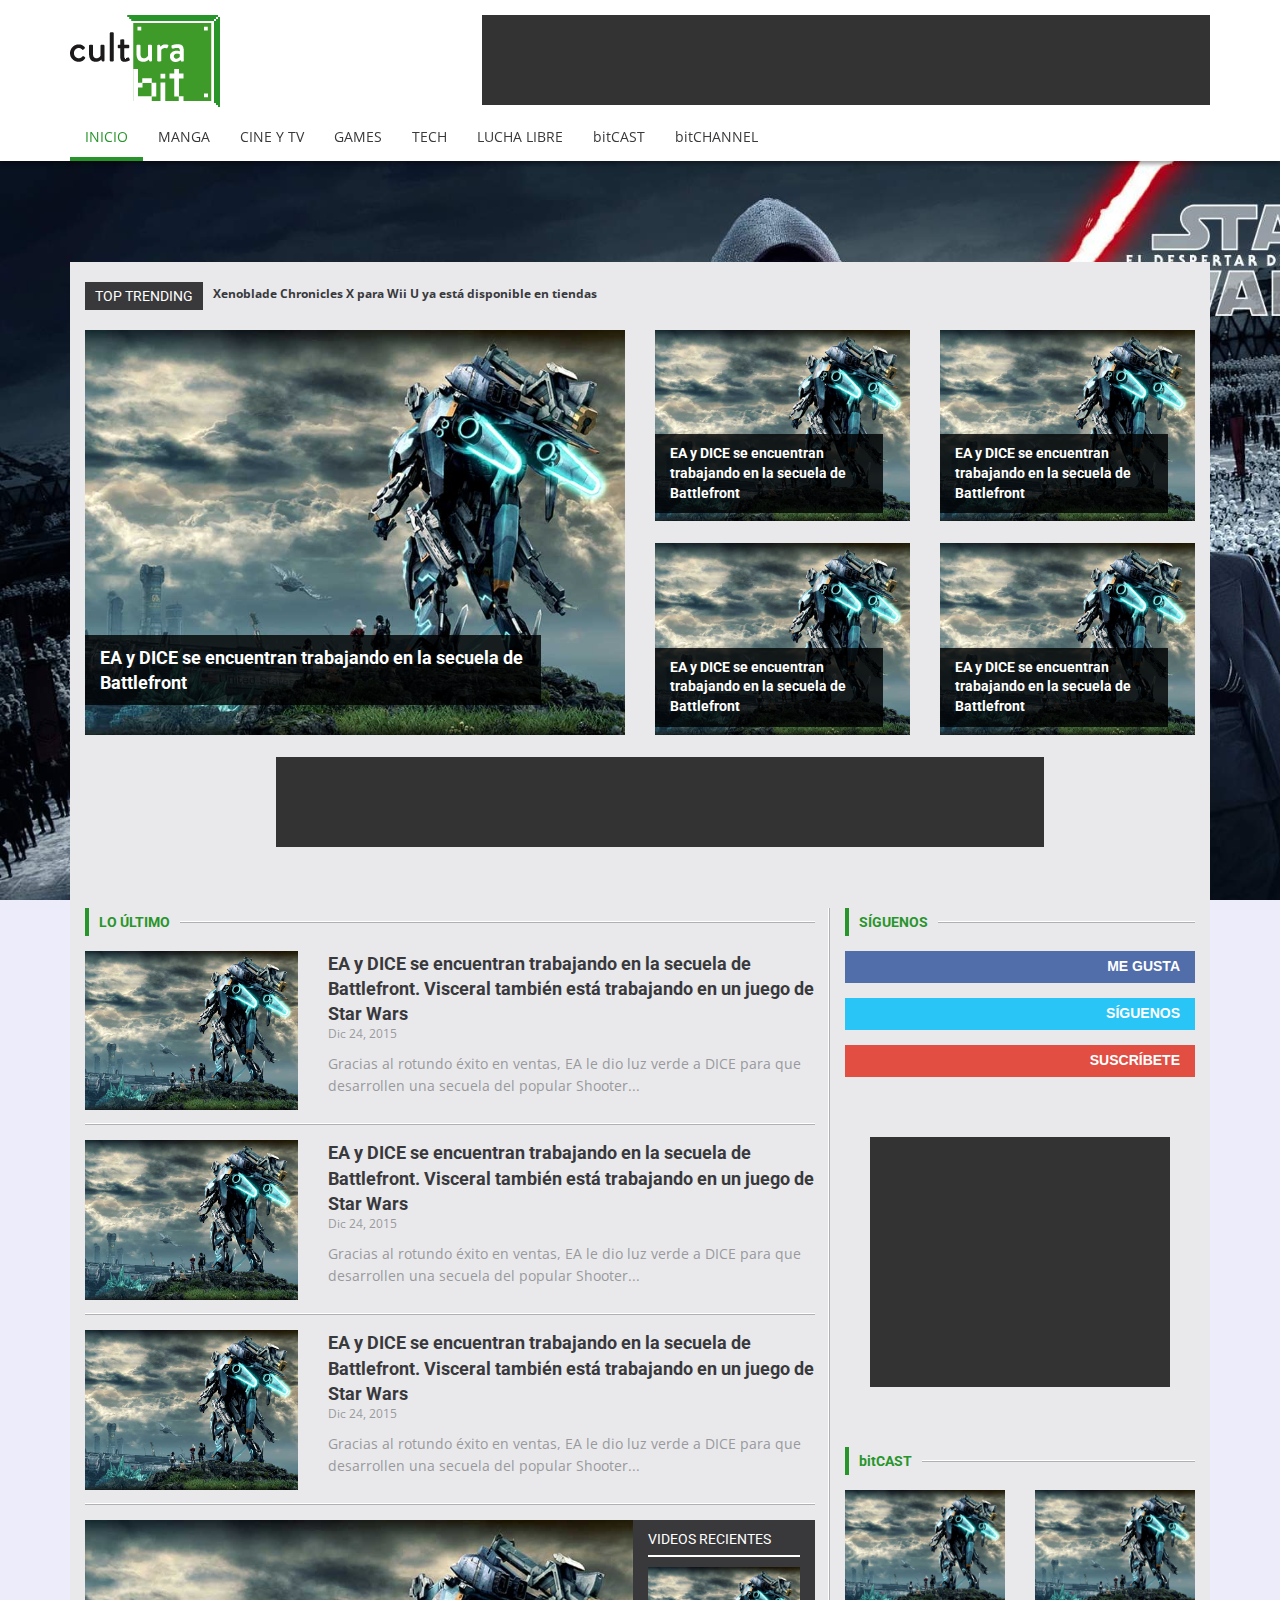
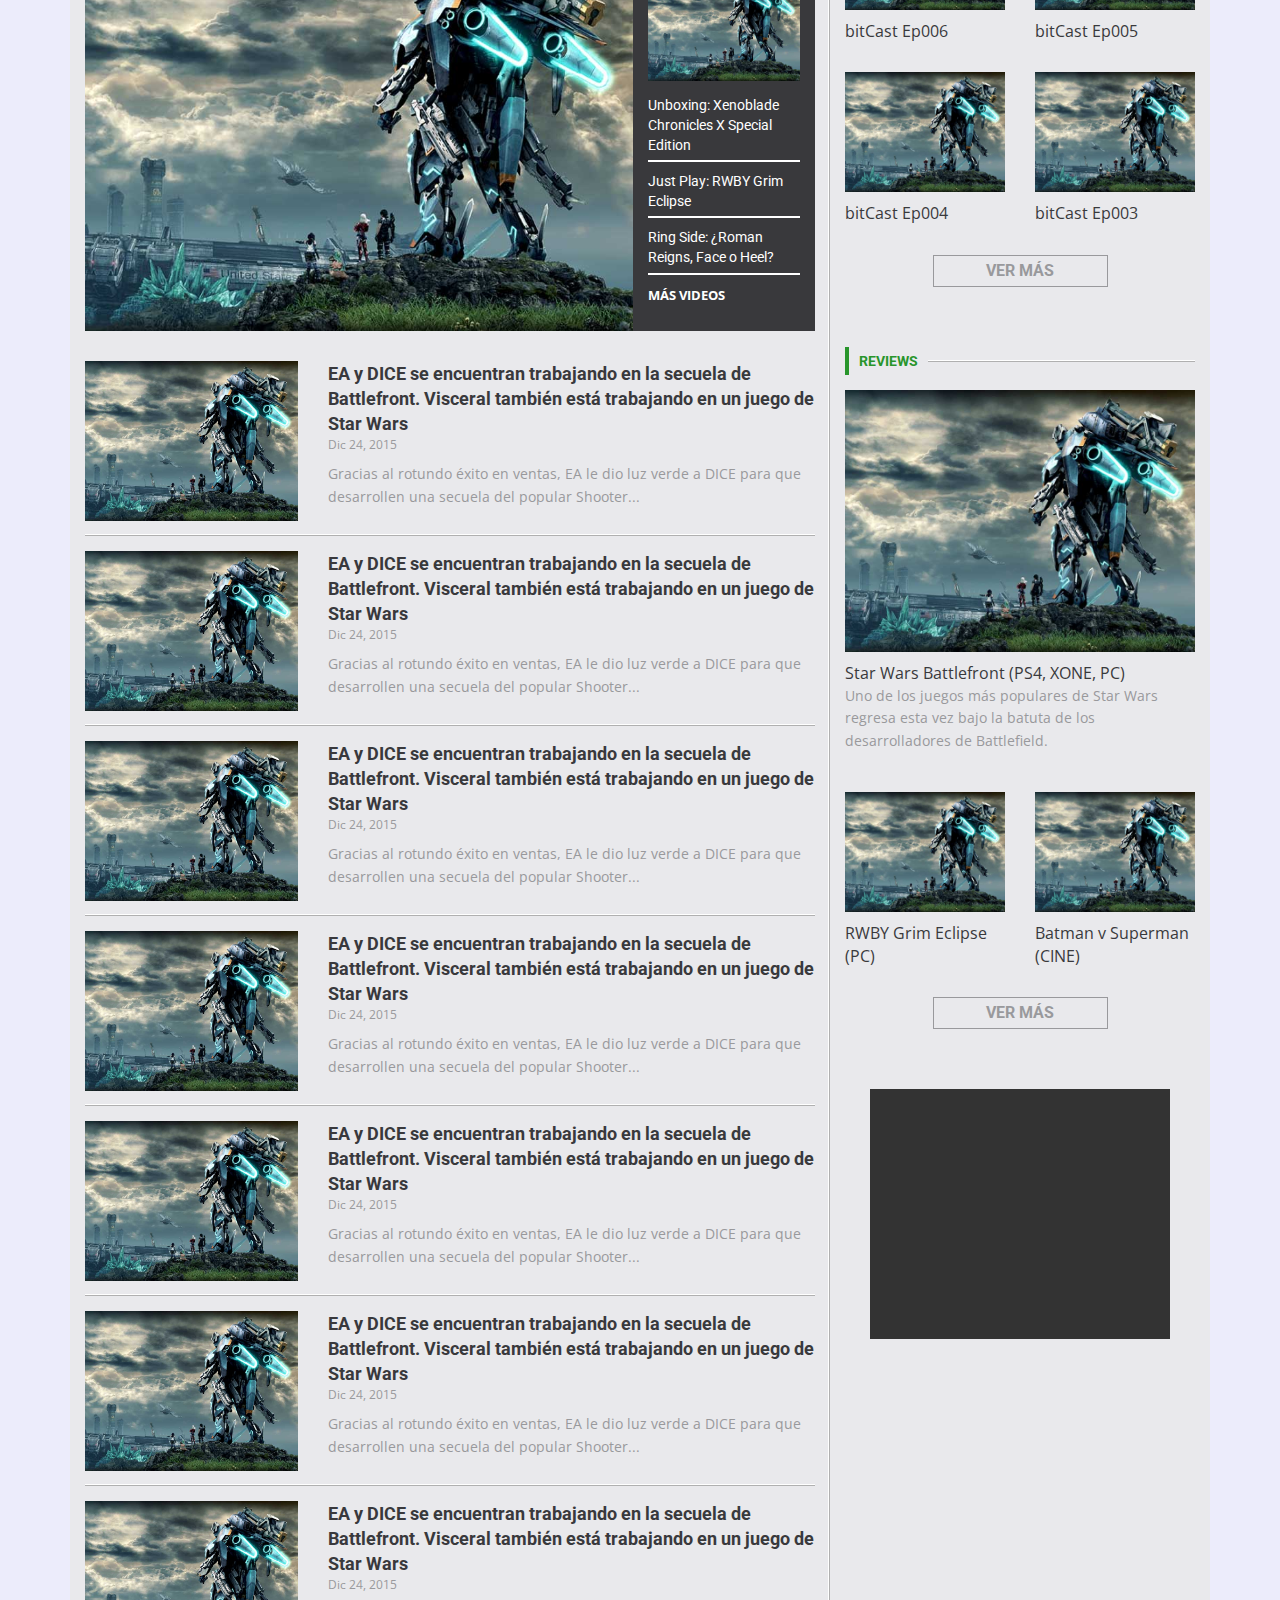
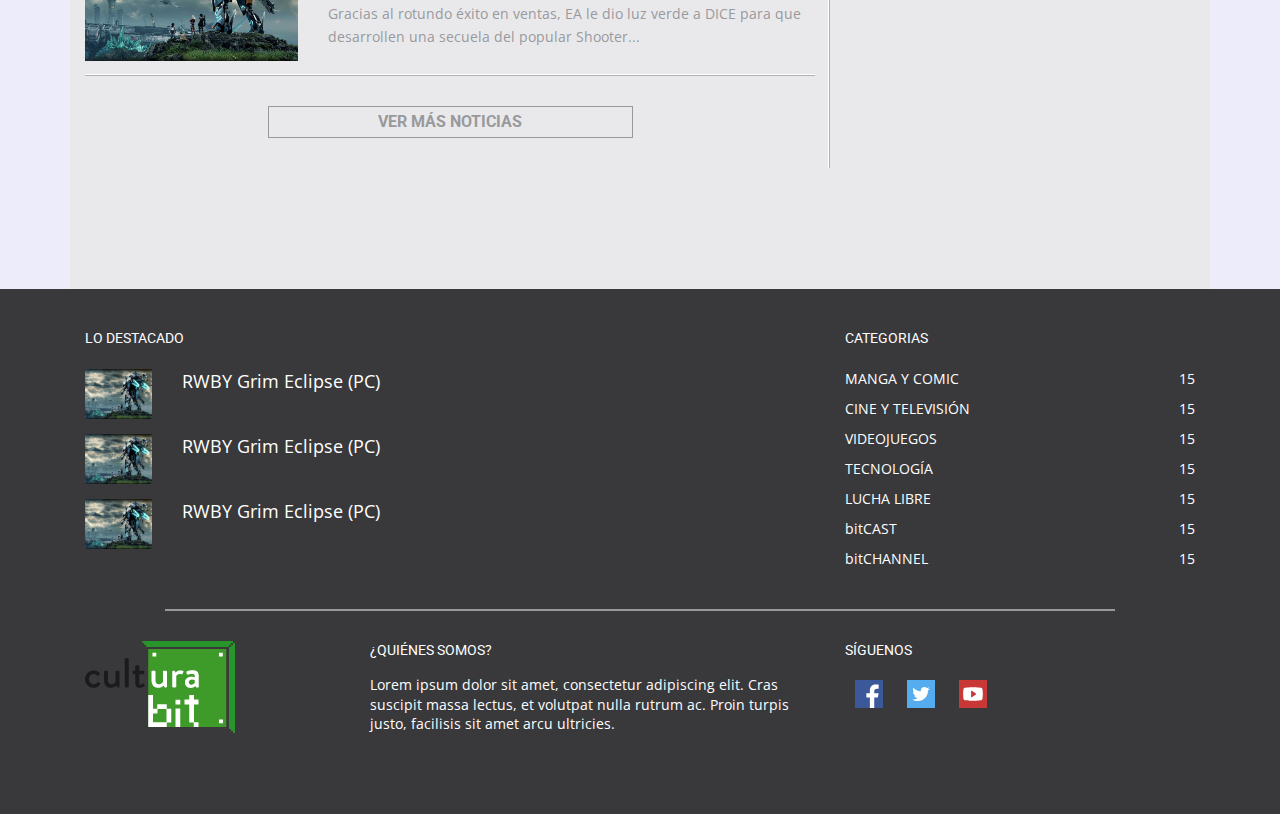
==== index.html @ 1f53a228 "Ajustes de portada" ====
<!DOCTYPE html>
<html lang="es">
<head>
	<meta charset="UTF-8">
	<meta http-equiv="X-UA-Compatible" content="IE=edge">
	<meta name="viewport" content="width=device-width, initial-scale=1">
   
	<!-- The above 3 meta tags *must* come first in the head; any other head content must come *after* these tags -->
	<title>Cultura Bit</title>

	<!-- Bootstrap -->
	<link href="css/bootstrap.min.css" rel="stylesheet">
	<link href='https://fonts.googleapis.com/css?family=Roboto:400,400italic,700,700italic' rel='stylesheet' type='text/css'>
	<link href='https://fonts.googleapis.com/css?family=Open+Sans:400,400italic,700,700italic' rel='stylesheet' type='text/css'>
	<link href="css/styles.css" rel="stylesheet">

	<!-- HTML5 shim and Respond.js for IE8 support of HTML5 elements and media queries -->
	<!-- WARNING: Respond.js doesn't work if you view the page via file:// -->
	<!--[if lt IE 9]>
		<script src="https://oss.maxcdn.com/html5shiv/3.7.2/html5shiv.min.js"></script>
		<script src="https://oss.maxcdn.com/respond/1.4.2/respond.min.js"></script>
	<![endif]-->
</head>
<body>
	<nav class="navbar navbar-default">
		<div class="container">
			<!-- Brand and toggle get grouped for better mobile display -->
			<div class="navbar-header">
				<button type="button" class="navbar-toggle collapsed" data-toggle="collapse" data-target="#bs-example-navbar-collapse-1" aria-expanded="false">
					<span class="sr-only">Toggle navigation</span>
					<span class="icon-bar"></span>
					<span class="icon-bar"></span>
					<span class="icon-bar"></span>
				</button>
				<a class="navbar-brand" href="#">
					<img alt="Brand" src="images/logo.png">
				</a>
			</div>

			<!-- Banner Top -->
			<div class="ad-top-728x90">
				<div style="background: #333333; width: 728px; height: 90px;"></div>
			</div>

			<!-- Collect the nav links, forms, and other content for toggling -->
			<div class="collapse navbar-collapse" id="bs-example-navbar-collapse-1">
				<ul class="nav navbar-nav">
					<li class="active"><a href="#">INICIO <span class="sr-only">(current)</span></a></li>
					<li><a href="#">MANGA</a></li>
					<li><a href="#">CINE Y TV</a></li>
					<li><a href="#">GAMES</a></li>
					<li><a href="#">TECH</a></li>
					<li><a href="#">LUCHA LIBRE</a></li>
					<li><a href="#">bitCAST</a></li>
					<li><a href="#">bitCHANNEL</a></li>
				</ul>
			</div><!-- /.navbar-collapse -->
		</div><!-- /.container -->
	</nav>

	<div class="container container-fixed">
		<div class="main-wrapper main-wrapper-cover">
			<!-- Top Trending -->
			<div class="col-sm-12 top-trending">
				<h3 class="trending-title">Top Trending</h3>
				<span class="trending-topic">Xenoblade Chronicles X para Wii U ya está disponible en tiendas</span>
			</div>

			<!-- Cover Highlight News -->
			<div class="news-cover">
				<div class="col-sm-6 col-xs-12">
					<div class="cover-big">
						<a href="#">
							<div class="news-thumb">
								<img src="images/cover-01.jpg" alt="">
							</div>
							<h2 class="cover-title">EA y DICE se encuentran trabajando en la secuela de Battlefront</h2>
						</a>
					</div>
				</div>
				<div class="col-sm-3 col-xs-6">
					<div class="cover-small">
						<a href="#">
							<div class="news-thumb">
								<img src="images/cover-01.jpg" alt="">
							</div>
							<h2 class="cover-title">EA y DICE se encuentran trabajando en la secuela de Battlefront</h2>
						</a>
					</div>
				</div>
				<div class="col-sm-3 col-xs-6">
					<div class="cover-small">
						<a href="#">
							<div class="news-thumb">
								<img src="images/cover-01.jpg" alt="">
							</div>
							<h2 class="cover-title">EA y DICE se encuentran trabajando en la secuela de Battlefront</h2>
						</a>
					</div>
				</div>
				<div class="col-sm-3 col-xs-6">
					<div class="cover-small">
						<a href="#">
							<div class="news-thumb">
								<img src="images/cover-01.jpg" alt="">
							</div>
							<h2 class="cover-title">EA y DICE se encuentran trabajando en la secuela de Battlefront</h2>
						</a>
					</div>
				</div>
				<div class="col-sm-3 col-xs-6">
					<div class="cover-small">
						<a href="#">
							<div class="news-thumb">
								<img src="images/cover-01.jpg" alt="">
							</div>
							<h2 class="cover-title">EA y DICE se encuentran trabajando en la secuela de Battlefront</h2>
						</a>
					</div>
				</div>
			</div>

			<!-- Banner Middle desktop-->
			<div class="row">
				<div class="col-xs-12">
					<div class="ad-middle-728x90">
						<div style="background: #333333; width: 768px; height: 90px; "></div>
					</div>
				</div>
			</div>

			<!-- Banner Middle mobile -->
			<div class="row">
				<div class="col-xs-12">
					<div class="ad-middle-300x250">
						<div style="background: #333333; width: 300px; height: 250px; "></div>
					</div>
				</div>
			</div>

			<!-- News List -->
			<div class="col-sm-8 main-content">
				<div class="news-timeline">
					<div class="block-title">
						<h2 class="tab-title">LO ÚLTIMO</h2>
					</div>
					<div class="row news-item">
						<div class="col-xs-4">
							<img src="images/cover-01.jpg" alt="" class="news-image">
						</div>
						<div class="col-xs-8">
							<h2 class="news-title">EA y DICE se encuentran trabajando en la secuela de Battlefront. Visceral también está trabajando en un juego de Star Wars</h2>
							<p class="news-date">Dic 24, 2015</p>
							<p class="news-text">Gracias al rotundo éxito en ventas, EA le dio luz verde a DICE para que desarrollen una secuela del popular Shooter... </p>
						</div>
					</div>
					<div class="row news-item">
						<div class="col-xs-4">
							<img src="images/cover-01.jpg" alt="" class="news-image">
						</div>
						<div class="col-xs-8">
							<h2 class="news-title">EA y DICE se encuentran trabajando en la secuela de Battlefront. Visceral también está trabajando en un juego de Star Wars</h2>
							<p class="news-date">Dic 24, 2015</p>
							<p class="news-text">Gracias al rotundo éxito en ventas, EA le dio luz verde a DICE para que desarrollen una secuela del popular Shooter... </p>
						</div>
					</div>
					<div class="row news-item">
						<div class="col-xs-4">
							<img src="images/cover-01.jpg" alt="" class="news-image">
						</div>
						<div class="col-xs-8">
							<h2 class="news-title">EA y DICE se encuentran trabajando en la secuela de Battlefront. Visceral también está trabajando en un juego de Star Wars</h2>
							<p class="news-date">Dic 24, 2015</p>
							<p class="news-text">Gracias al rotundo éxito en ventas, EA le dio luz verde a DICE para que desarrollen una secuela del popular Shooter... </p>
						</div>
					</div>
					<div class="row videos">
						<div class="col-sm-9 col-xs-12">
							<img src="images/cover-01.jpg" alt="" class="videos-highlight">
						</div>
						<div class="col-sm-3 col-xs-12 videos-recent">
							<h3>VIDEOS RECIENTES</h3>
							<img src="images/cover-01.jpg" alt="" class="videos-image">
							<h3>Unboxing: Xenoblade Chronicles X Special Edition</h3>
							<h3>Just Play: RWBY Grim Eclipse</h3>
							<h3>Ring Side: ¿Roman Reigns, Face o Heel?</h3>
							<a href="#" class="videos-button">MÁS VIDEOS</a>
						</div>
					</div>
					<div class="row news-item">
						<div class="col-xs-4">
							<img src="images/cover-01.jpg" alt="" class="news-image">
						</div>
						<div class="col-xs-8">
							<h2 class="news-title">EA y DICE se encuentran trabajando en la secuela de Battlefront. Visceral también está trabajando en un juego de Star Wars</h2>
							<p class="news-date">Dic 24, 2015</p>
							<p class="news-text">Gracias al rotundo éxito en ventas, EA le dio luz verde a DICE para que desarrollen una secuela del popular Shooter... </p>
						</div>
					</div>
					<div class="row news-item">
						<div class="col-xs-4">
							<img src="images/cover-01.jpg" alt="" class="news-image">
						</div>
						<div class="col-xs-8">
							<h2 class="news-title">EA y DICE se encuentran trabajando en la secuela de Battlefront. Visceral también está trabajando en un juego de Star Wars</h2>
							<p class="news-date">Dic 24, 2015</p>
							<p class="news-text">Gracias al rotundo éxito en ventas, EA le dio luz verde a DICE para que desarrollen una secuela del popular Shooter... </p>
						</div>
					</div>
					<div class="row news-item">
						<div class="col-xs-4">
							<img src="images/cover-01.jpg" alt="" class="news-image">
						</div>
						<div class="col-xs-8">
							<h2 class="news-title">EA y DICE se encuentran trabajando en la secuela de Battlefront. Visceral también está trabajando en un juego de Star Wars</h2>
							<p class="news-date">Dic 24, 2015</p>
							<p class="news-text">Gracias al rotundo éxito en ventas, EA le dio luz verde a DICE para que desarrollen una secuela del popular Shooter... </p>
						</div>
					</div>
					<div class="row news-item">
						<div class="col-xs-4">
							<img src="images/cover-01.jpg" alt="" class="news-image">
						</div>
						<div class="col-xs-8">
							<h2 class="news-title">EA y DICE se encuentran trabajando en la secuela de Battlefront. Visceral también está trabajando en un juego de Star Wars</h2>
							<p class="news-date">Dic 24, 2015</p>
							<p class="news-text">Gracias al rotundo éxito en ventas, EA le dio luz verde a DICE para que desarrollen una secuela del popular Shooter... </p>
						</div>
					</div>
					<div class="row news-item">
						<div class="col-xs-4">
							<img src="images/cover-01.jpg" alt="" class="news-image">
						</div>
						<div class="col-xs-8">
							<h2 class="news-title">EA y DICE se encuentran trabajando en la secuela de Battlefront. Visceral también está trabajando en un juego de Star Wars</h2>
							<p class="news-date">Dic 24, 2015</p>
							<p class="news-text">Gracias al rotundo éxito en ventas, EA le dio luz verde a DICE para que desarrollen una secuela del popular Shooter... </p>
						</div>
					</div>
					<div class="row news-item">
						<div class="col-xs-4">
							<img src="images/cover-01.jpg" alt="" class="news-image">
						</div>
						<div class="col-xs-8">
							<h2 class="news-title">EA y DICE se encuentran trabajando en la secuela de Battlefront. Visceral también está trabajando en un juego de Star Wars</h2>
							<p class="news-date">Dic 24, 2015</p>
							<p class="news-text">Gracias al rotundo éxito en ventas, EA le dio luz verde a DICE para que desarrollen una secuela del popular Shooter... </p>
						</div>
					</div>
					<div class="row news-item">
						<div class="col-xs-4">
							<img src="images/cover-01.jpg" alt="" class="news-image">
						</div>
						<div class="col-xs-8">
							<h2 class="news-title">EA y DICE se encuentran trabajando en la secuela de Battlefront. Visceral también está trabajando en un juego de Star Wars</h2>
							<p class="news-date">Dic 24, 2015</p>
							<p class="news-text">Gracias al rotundo éxito en ventas, EA le dio luz verde a DICE para que desarrollen una secuela del popular Shooter... </p>
						</div>
					</div>
					<div class="row">
						<div class="col-xs-12 timeline-button">
							<div class="button-first">Ver Más Noticias</div>
						</div>
					</div>
				</div>
			</div>

			<!-- aside List -->
			<div class="col-sm-4 aside">
				<!-- Widget Social -->
				<div class="aside-social">
					<div class="block-title">
						<h2 class="tab-title">SÍGUENOS</h2>
					</div>
					<div class="social-widget social-fa">Me Gusta</div>
					<div class="social-widget social-tw">Síguenos</div>
					<div class="social-widget social-yt">Suscríbete</div>
				</div>

				<!-- Banner Right -->
				<div class="row">
					<div class="col-xs-12">
						<div class="ad-right-300x250">
							<div style="background: #333333; width: 300px; height: 250px; "></div>
						</div>
					</div>
				</div>

				<!-- Widget bitCast -->
				<div class="aside-widget">
					<div class="block-title">
						<h2 class="tab-title">bitCAST</h2>
					</div>
						<div class="row">
						<div class="col-xs-6 widget-thumb">
							<a href=""><img src="images/cover-01.jpg" alt=""></a>
							<h3><a href="" class="widget-title">bitCast Ep006</a></h3>
						</div>
						<div class="col-xs-6 widget-thumb">
							<a href=""><img src="images/cover-01.jpg" alt=""></a>
							<h3><a href="" class="widget-title">bitCast Ep005</a></h3>
						</div>
						<div class="col-xs-6 widget-thumb">
							<a href=""><img src="images/cover-01.jpg" alt=""></a>
							<h3><a href="" class="widget-title">bitCast Ep004</a></h3>
						</div>
						<div class="col-xs-6 widget-thumb">
							<a href=""><img src="images/cover-01.jpg" alt=""></a>
							<h3><a href="" class="widget-title">bitCast Ep003</a></h3>
						</div>
					</div>
					<div class="row">
						<div class="col-xs-12">
							<div class="button-first">Ver Más</div>
						</div>
					</div>
				</div>

				<!-- Widget Reviews -->
				<div class="aside-widget">
					<div class="block-title">
						<h2 class="tab-title">REVIEWS</h2>
					</div>
					<div class="row">
						<div class="col-xs-12 widget-thumb">
							<a href=""><img src="images/cover-01.jpg" alt=""></a>
							<h3><a href="" class="widget-title">Star Wars Battlefront (PS4, XONE, PC)</a></h3>
							<p class="widget-text">Uno de los juegos más populares de Star Wars regresa esta vez bajo la batuta de los desarrolladores de Battlefield.</p>
						</div>
						<div class="col-xs-6 widget-thumb">
							<a href=""><img src="images/cover-01.jpg" alt=""></a>
							<h3><a href="" class="widget-title">RWBY Grim Eclipse (PC)</a></h3>
						</div>
						<div class="col-xs-6 widget-thumb">
							<a href=""><img src="images/cover-01.jpg" alt=""></a>
							<h3><a href="" class="widget-title">Batman v Superman (CINE)</a></h3>
						</div>
					</div>
					<div class="row">
						<div class="col-xs-12">
							<div class="button-first">Ver Más</div>
						</div>
					</div>
				</div>

				<!-- Banner Right -->
				<div class="row">
					<div class="col-xs-12">
						<div class="ad-right-300x250">
							<div style="background: #333333; width: 300px; height: 250px; "></div>
						</div>
					</div>
				</div>
			</div>

			<!-- Banner Middle mobile -->
			<div class="row">
				<div class="col-xs-12">
					<div class="ad-middle-300x250">
						<div style="background: #333333; width: 300px; height: 250px; "></div>
					</div>
				</div>
			</div>

			<!-- Programs -->
			<div class="row">

			</div>
		</div>
	</div>

	<!-- Footer -->
	<footer>
		<div class="container">
			<div class="col-sm-6 col-xs-12 footer-highlights">
				<h3>Lo Destacado</h3>
				<ul class="highlights-list">
					<li class="highlight-item"><img src="images/cover-01.jpg" alt=""><h2><a href="#">RWBY Grim Eclipse (PC)</a></h2></li>
					<li class="highlight-item"><img src="images/cover-01.jpg" alt=""><h2><a href="#">RWBY Grim Eclipse (PC)</a></h2></li>
					<li class="highlight-item"><img src="images/cover-01.jpg" alt=""><h2><a href="#">RWBY Grim Eclipse (PC)</a></h2></li>
				</ul>
			</div>
			<div class="col-sm-4 col-sm-offset-2 col-xs-12 footer-categories">
				<h3>Categorias</h3>
				<ul class="categories-list">
					<li class="category-item"><a href="#">MANGA Y COMIC</a><span class="count">15</span></li>
					<li class="category-item"><a href="#">CINE Y TELEVISIÓN</a><span class="count">15</span></li>
					<li class="category-item"><a href="#">VIDEOJUEGOS</a><span class="count">15</span></li>
					<li class="category-item"><a href="#">TECNOLOGÍA</a><span class="count">15</span></li>
					<li class="category-item"><a href="#">LUCHA LIBRE</a><span class="count">15</span></li>
					<li class="category-item"><a href="#">bitCAST</a><span class="count">15</span></li>
					<li class="category-item"><a href="#">bitCHANNEL</a><span class="count">15</span></li>
				</ul>
			</div>
			<div class="col-xs-10 col-xs-offset-1 divider"></div>
			<div class="col-sm-3 col-xs-12 footer-brand">
				<a href="#">
					<img alt="Brand" src="images/logo.png">
				</a>
			</div>
			<div class="col-sm-5 col-xs-12 footer-about">
				<h3>¿QUIÉNES SOMOS?</h3>
				<p>Lorem ipsum dolor sit amet, consectetur adipiscing elit. Cras suscipit massa lectus, et volutpat nulla rutrum ac. Proin turpis justo, facilisis sit amet arcu ultricies.</p>
			</div>
			<div class="col-sm-4 col-xs-12 footer-social">
				<h3>SÍGUENOS</h3>
				<a href="https://www.facebook.com/SomosCulturaBit/" class="social-item"><img src="icons/icon-social-facebook-square.svg" alt="Facebook">
				<a href="#" class="social-item"><img src="icons/icon-social-twitter-square.svg" alt="Twitter"></a>
				<a href="https://www.youtube.com/channel/UCSsW77LEkHN6Hyn6vRyR83A" class="social-item"><img src="icons/icon-social-youtube-square.svg" alt="YouTube">
			</div>
		</div>
	</footer>

	<!-- jQuery (necessary for Bootstrap's JavaScript plugins) -->
	<script src="https://ajax.googleapis.com/ajax/libs/jquery/1.11.3/jquery.min.js"></script>
	<!-- Include all compiled plugins (below), or include individual files as needed -->
	<script src="js/bootstrap.min.js"></script>
</body>
</html>
---- css/styles.css ----
/* General Styles */
body { background: #ececfb; }
h1, h2, h3, h4 { margin: 0; font-family: 'Roboto', sans-serif; line-height: 1.4; }
h2 { font-size: 1.8rem; font-weight: 700; }
h3 { font-size: 1.4rem; font-weight: 400; }
h4 { font-size: 1.2rem; font-weight: 400; }
a, p, span { font-family: 'Open Sans'; font-weight: 400; line-height: 1.4; }


/* Wrapper */
.main-wrapper { background: #e9e9ec; padding: 20px 0 120px; }
.main-wrapper-cover { margin-top: 100px; }


/* Widgets Title */
.block-title { background: url("../images/div-horizontal.png") repeat-x left center; width: 100%; margin-bottom: 15px;  }
.tab-title { background: #e9e9ec; display: inline-block; padding: 0 10px; border-left: 4px solid #28952B; font-size: 1.4rem !important; line-height: 2; color: #28952b; }


/* Buttons */
.button-first { display: block; background: none; width: 50%; height: 32px; margin: 0 auto; border: 1px solid #99999c; font-family: 'Roboto', sans-serif; font-size: 1.6rem; font-weight: 700; text-align: center; text-transform: uppercase; line-height: 1.88; color: #99999c; cursor: pointer; }
.button-first:hover { background: #28952b; border-color: #28952b; color: #ffffff; }


/* Background Cover */
body { background-image: url("../bg/bg-swtfa.jpg"); background-position: center 160px; background-attachment: fixed; background-size: cover; background-repeat: none; }
@media screen and (max-width: 767px) {
	body { background-position: center 120px; }
}
.container-fixed { padding-top: 162px; }
@media screen and (max-width: 767px) {
	.container-fixed { padding-top: 122px; }
}


/* Avisos */
.ad-right-300x250 { width: 300px; margin: 30px auto;}
@media screen and (min-width: 992px) {
	/* Mostrar avisos de desktop */
	.ad-top-728x90 { float: right; width: 728px; padding: 15px 0; }
	.ad-middle-728x90 { width: 728px; margin: 0 auto 60px; }
	/* Ocultar avisos de móviles en desktop */
	.ad-middle-300x250 { display: none; }
}
@media screen and (max-width: 991px) {
	/* Ocultar avisos de desktop en móviles */
	.ad-top-728x90, .ad-middle-728x90, .ad-right-300x250 { display: none; }
	.ad-middle-300x250 { display: block; width: 300px; margin: 0 auto 60px; }
}
@media screen and (max-width: 767px) {
	/* Mostrar avisos de móviles*/
	.ad-middle-300x250, .ad-right-300x250 { display: block; width: 300px; margin: 0 auto 60px; }
}


/* NavBar */
.navbar { position:fixed; top: 0; width: 100%; margin: 0; z-index: 1000; }
@media screen and (min-width: 768px) {
	.navbar { border-radius: 0; }
}
.navbar-default { background: #ffffff; border: none; box-shadow: 0 3px 4px rgba(0, 0, 0, 0.35); }
.navbar-default .navbar-toggle { background: none !important; padding: 0 !important; margin: 37px 15px 37px 0; border: none; }
.navbar-default .navbar-toggle .icon-bar { background: #28952b; width: 32px; height: 6px; }
.navbar-brand { height: auto; }
@media screen and (max-width: 767px) {
	.navbar-brand img { height: 70px; }
}
.navbar-default .navbar-collapse { float: left; width: 100%; padding: 0; font-family: 'Roboto', sans-serif; font-size: 1.4rem; line-height: 1.43; }
@media screen and (max-width: 767px) {
	.navbar-default .navbar-collapse { background: #e9e9ec; height: 640px; padding: 0 15px; box-sizing: content-box; }
}
.navbar-default .navbar-nav > li > a { padding: 5px 15px 10px; color: #39393c; }
.navbar-default .navbar-nav > .active > a, .navbar-default .navbar-nav > li > a:focus, .navbar-default .navbar-nav > li > a:hover { background: none; border-bottom: 4px solid #28952b; color: #28952b; }
@media screen and (max-width: 767px) {	
	.navbar-default .navbar-nav > .active > a, .navbar-default .navbar-nav > li > a:focus, .navbar-default .navbar-nav > li > a:hover { border-bottom: 1px solid #d9d9dc; }
	.navbar-default .navbar-nav > li > a { padding: 15px; border-bottom: 1px solid #d9d9dc; }
}


/* Widget Top Trending */
.top-trending { float: left; width: 100%; padding-bottom: 20px; }
.top-trending .trending-title { background: #39393c; float: left; padding: 0 10px; text-transform: uppercase; line-height: 2; color: #ffffff; }
.top-trending .trending-topic { float: left; display: block; margin-left: 10px; font-family: 'Open Sans', sans-serif; font-size: 1.2rem; font-weight: bold; line-height: 2; color: #39393c; }
@media screen and (max-width: 767px) {	
	.top-trending .trending-title { display: block; float: none; margin-bottom: 10px; text-align: center; }
	.top-trending .trending-topic { width: 100%; text-align: center; line-height: 1.4; }
}


/* Cover */
.news-cover { float: left; width: 100%; }
.cover-big, .cover-small { width: 100%; }
.cover-small { margin-bottom: 22px; }
@media screen and (max-width: 767px) {
	.cover-big, .cover-small { margin-bottom: 20px; }
}
@media screen and (min-width: 768px) and (max-width: 991px) {
	.cover-big, .cover-small { margin-bottom: 20px; }
}
.cover-big .news-thumb, .cover-small .news-thumb { display: block; width: 100%; }
.cover-big .cover-title, .cover-small .cover-title { background: rgba(0, 0, 0, 0.8); position: absolute; width: 80%; display: block; bottom: 30px; left: 15px; padding: 10px 15px; color: #ffffff !important; }
.cover-big .cover-title { font-size: 1.8rem !important; }
.cover-small .cover-title { font-size: 1.4rem !important; }
.news-cover img { display: block; width: 100%; }


/* Main Content */
.main-content { background: url("../images/div-vertical.png") repeat-y right top; }
@media screen and (max-width: 767px) {
	.main-content { background: none; }
}
.news-timeline { margin-bottom: 30px; }


/* News Item */
.news-item { background: url("../images/div-horizontal.png") repeat-x left bottom; padding: 0 0 15px; margin: 0 0 15px; }
.news-item > div { padding: 0; }
.news-item .news-image { width: 100%; height: auto; padding-right: 30px; }
@media screen and (max-width: 767px) {
	.news-item .news-image { padding-right: 15px; }
}
.news-item .news-title { text-align: left; line-height: 1.4; color: #39393c; }
.news-item .news-date { margin-bottom: 10px; font-size: 1.2rem; text-align: left; color: #99999c; }
.news-item .news-text { font-size: 1.4rem; line-height: 1.6; color: #99999c; }
@media screen and (max-width: 767px) {
	.news-item .news-text { display: none; }
}
.timeline-button { margin-top: 15px; }


/* Video Widget */
.videos { background: #39393c; margin: 15px 0 30px; }
.videos > div { padding: 0; }
.videos .videos-highlight, .videos .videos-image { width: 100%; height: auto; }
.videos .videos-image { margin-bottom: 15px; }
.videos .videos-recent { padding: 10px 15px; color: #ffffff !important;}
.videos .videos-recent h3, .videos .videos-recent h4 { margin-bottom: 10px; text-align: left; }
.videos .videos-recent h3 { padding-bottom: 5px; border-bottom: 2px solid #ffffff; }
.videos .videos-recent h4 { padding-bottom: 10px; border-bottom: 1px solid #ffffff; }
.videos .videos-recent .videos-button { font-size: 1.3rem; font-weight: 700; color: #ffffff !important; }


/* Widgets Styles */
.aside-widget { float: left; margin: 30px 0; }
.widget-thumb { margin-bottom: 30px; }
.widget-thumb img { width: 100%; margin-bottom: 10px; }
.widget-title { font-size: 1.6rem; text-align: left; color: #39393c; }
.widget-text { font-size: 14px; text-align: left; line-height: 1.6; color: #99999c; }


/* Aside Social Widget */
.aside-social {}
.aside-social .social-widget { float: left; width: 100%; height: 32px; padding: 0 15px; margin-bottom: 15px; font-size: 1,4rem; font-weight: bold; text-transform: uppercase; text-align: right; line-height: 2.28; color: #ffffff; }
.social-widget:last-child { margin-bottom: 30px; }
.aside-social .social-fa { background: #516eaa; }
.aside-social .social-tw { background: #29c5f6; }
.aside-social .social-yt { background: #e24e42; }


/* Footer Styles */
footer { background: #39393c; padding: 40px 0; color: #ffffff !important; }
footer .footer-highlights, footer .footer-categories { padding-bottom: 30px; }
@media screen and (max-width: 767px) {
	footer .footer-highlights, footer .footer-categories { display: none; }
}
footer h3 { margin-bottom: 20px; font-weight: 400; text-transform: uppercase; }
footer .divider { background: #99999c; height: 2px; margin-bottom: 30px; }
footer .highlights-list, footer .categories-list { padding: 0; margin: 0; list-style: none; }
footer .highlights-list .highlight-item { float: left; width: 100%; margin-bottom: 15px; }
footer .highlights-list .highlight-item:last-child { margin: 0; }
.highlight-item img { float: left; width: 67px; margin-right: 30px; }
.highlight-item h2 { text-align: left; }
.highlight-item h2 a { color: #ffffff !important; }
footer .categories-list .category-item { margin-bottom: 10px; text-align: left; }
footer .categories-list .category-item a { color: #ffffff !important; }
footer .footer-social .social-item { margin: 0 10px; }
footer .categories-list .category-item .count { float: right; text-align: right; }
footer .footer-about { margin-bottom: 30px; text-align: left; }
footer .footer-about h3 { margin-bottom: 15px; }
@media screen and (max-width: 767px) {
	footer .footer-brand img { display: block; margin: 0 auto 30px; }
	footer .footer-about, footer .footer-social { text-align: center; }
}
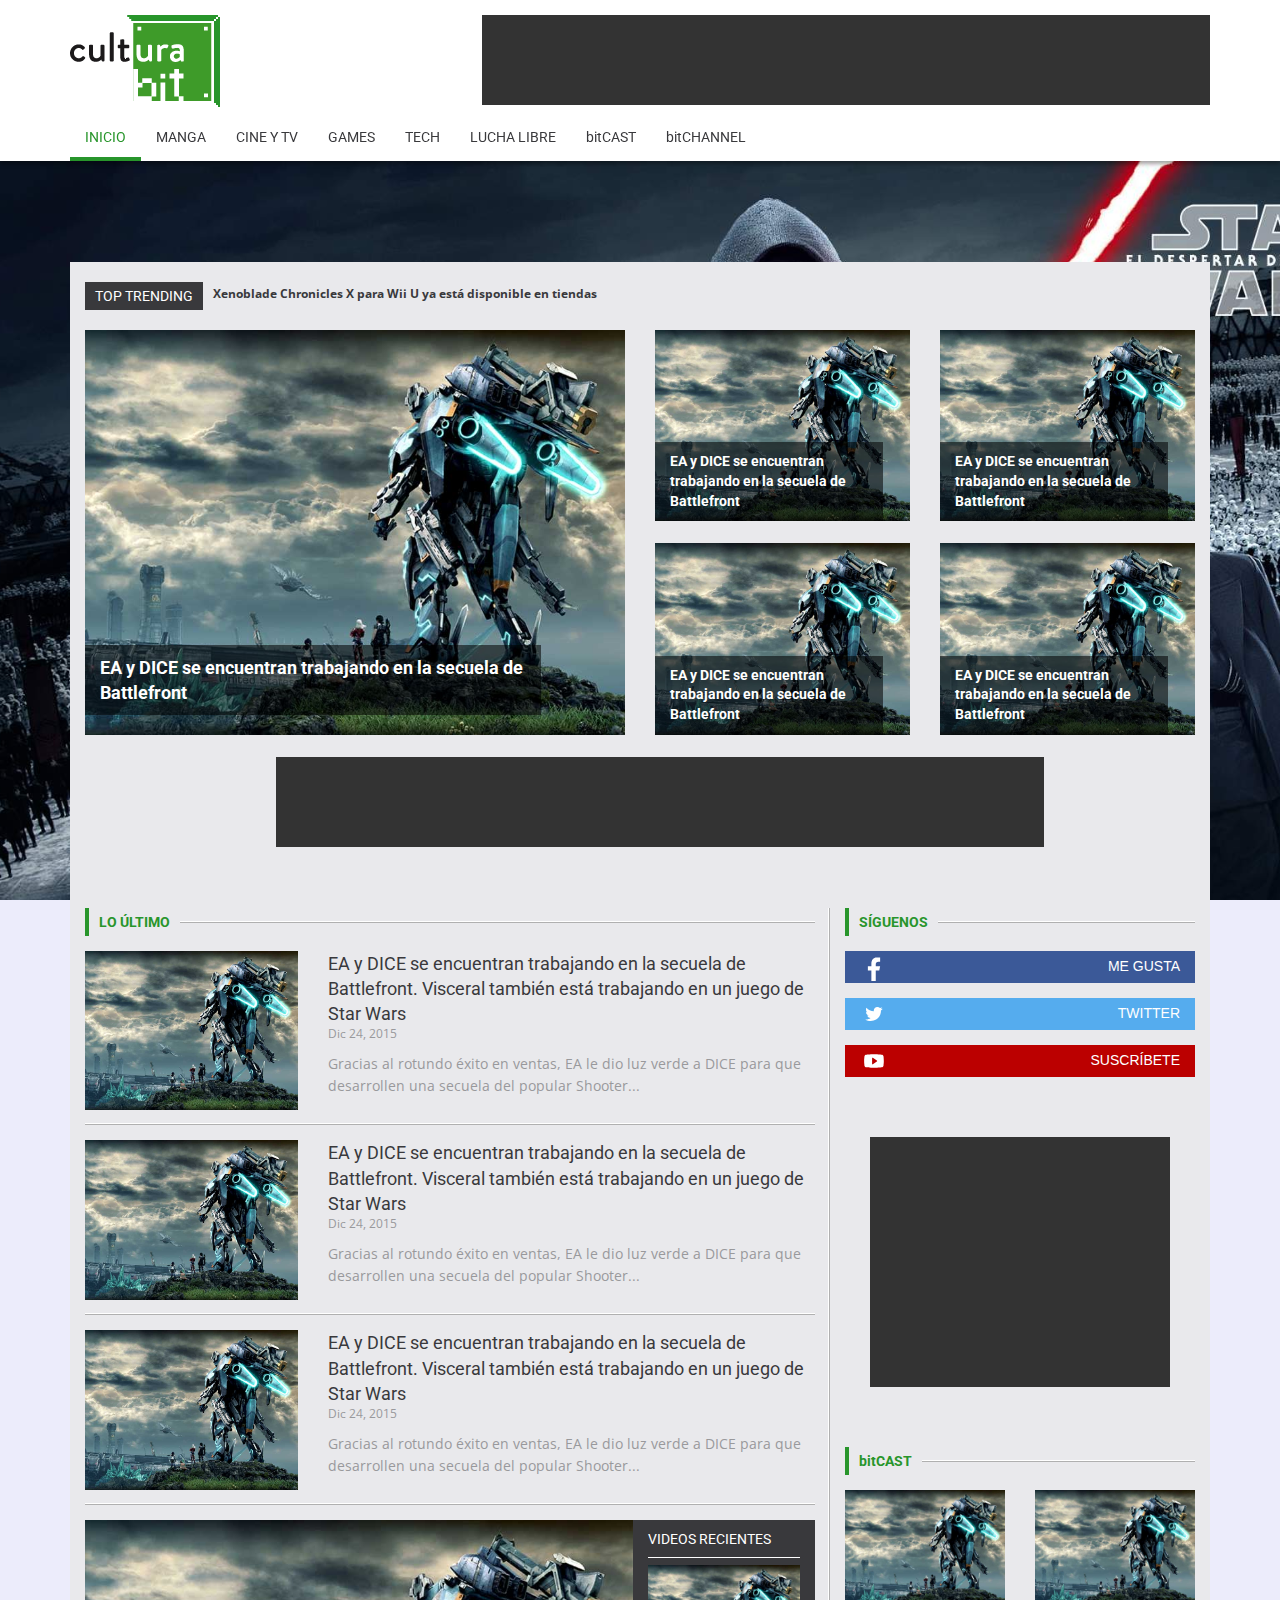
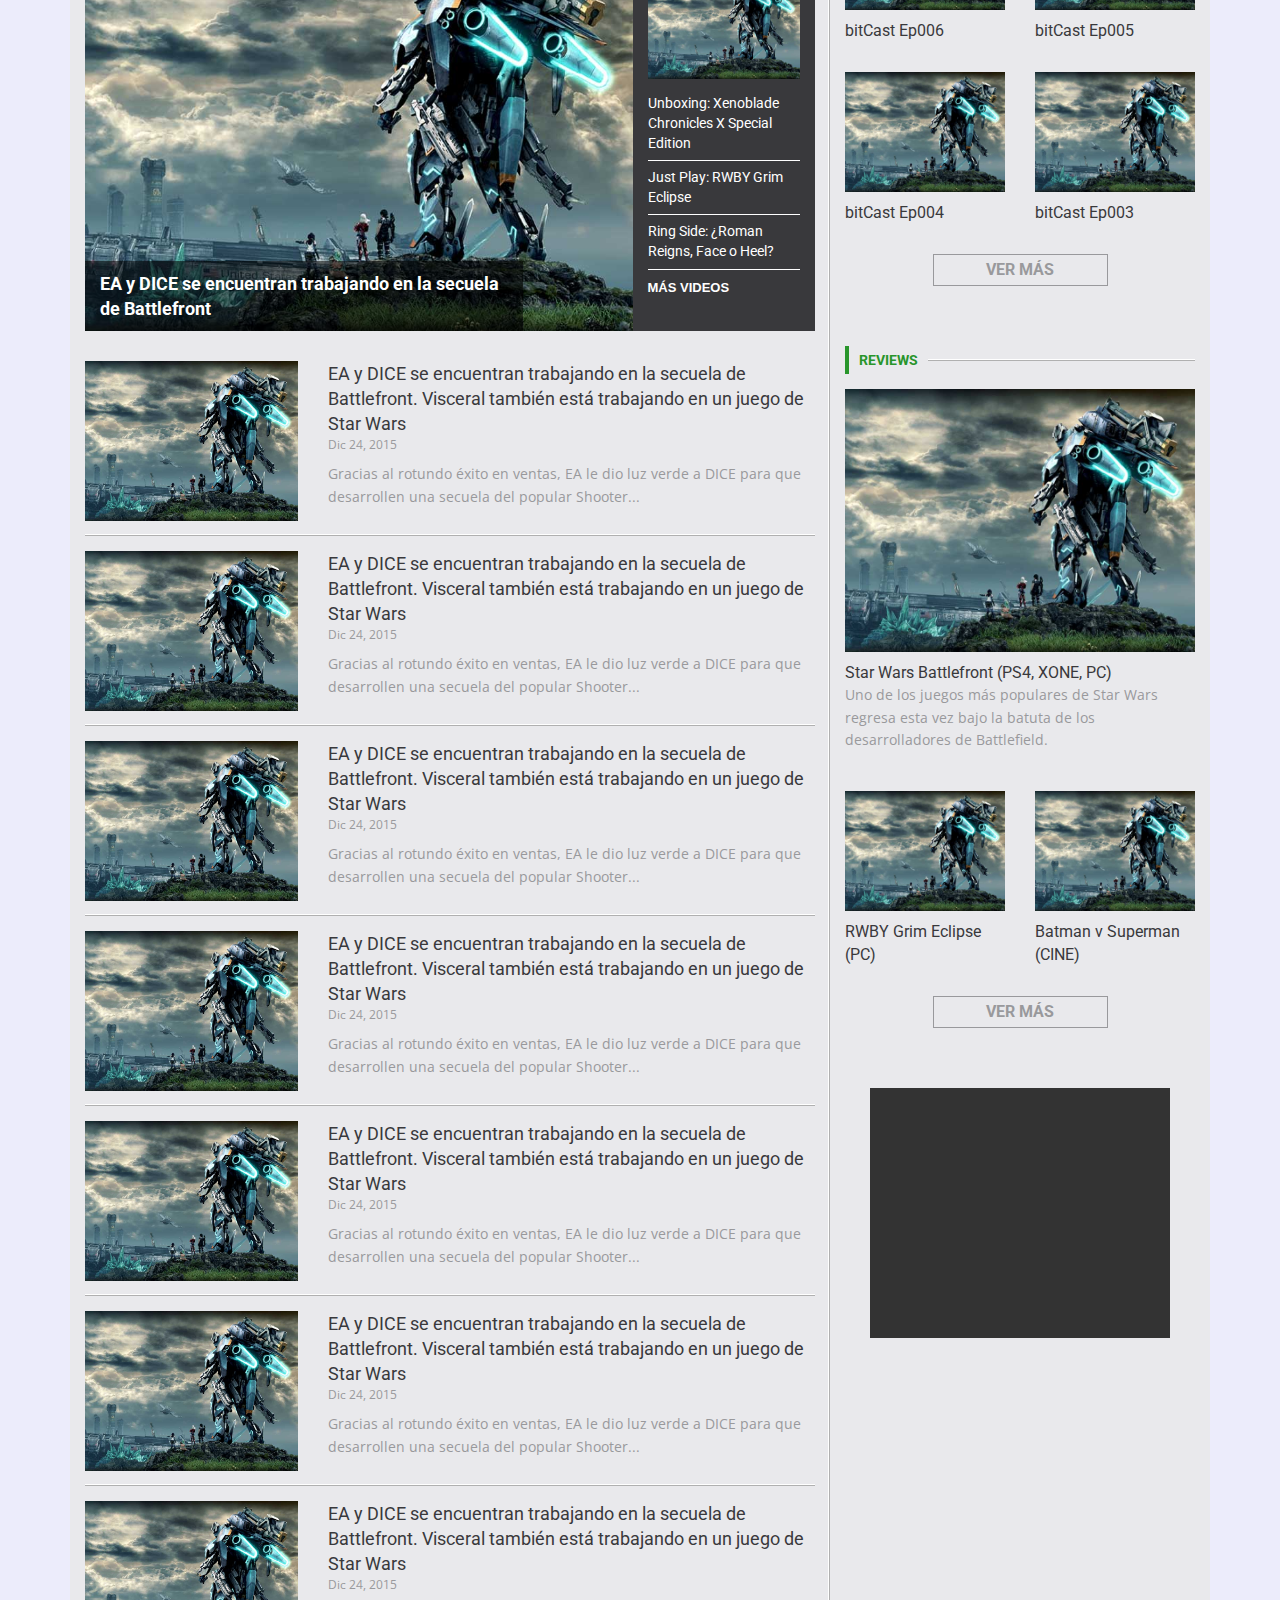
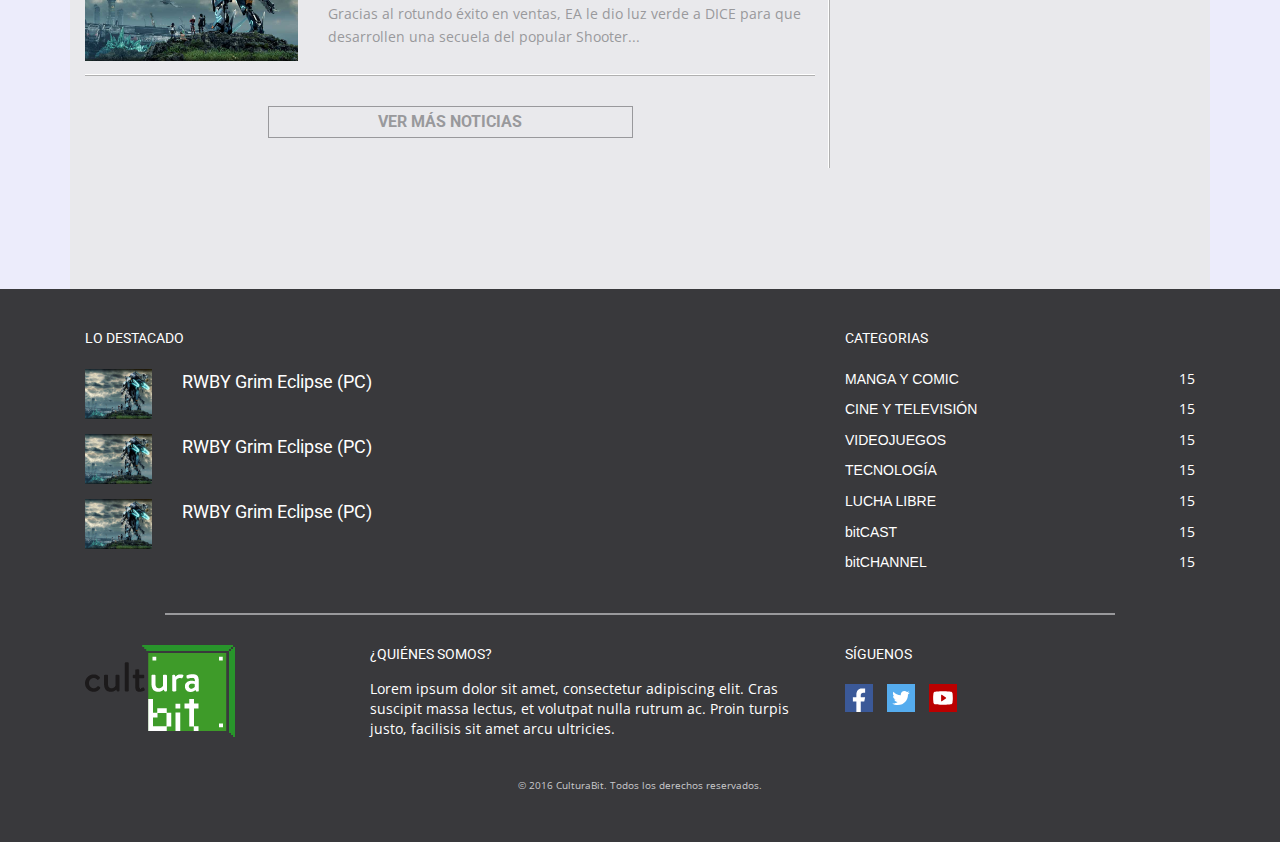
==== commit 2aa2f1f7: "Ajustes finales a portada. Maquetación terminada" ====
--- a/index.html
+++ b/index.html
@@ -54,6 +54,7 @@
 					<li><a href="#">bitCAST</a></li>
 					<li><a href="#">bitCHANNEL</a></li>
 				</ul>
+				<p class="menu-credits">© 2016 CulturaBit. Todos los derechos reservados.</p>
 			</div><!-- /.navbar-collapse -->
 		</div><!-- /.container -->
 	</nav>
@@ -71,9 +72,7 @@
 				<div class="col-sm-6 col-xs-12">
 					<div class="cover-big">
 						<a href="#">
-							<div class="news-thumb">
-								<img src="images/cover-01.jpg" alt="">
-							</div>
+							<img src="images/cover-01.jpg" alt="">
 							<h2 class="cover-title">EA y DICE se encuentran trabajando en la secuela de Battlefront</h2>
 						</a>
 					</div>
@@ -81,9 +80,7 @@
 				<div class="col-sm-3 col-xs-6">
 					<div class="cover-small">
 						<a href="#">
-							<div class="news-thumb">
-								<img src="images/cover-01.jpg" alt="">
-							</div>
+							<img src="images/cover-01.jpg" alt="">
 							<h2 class="cover-title">EA y DICE se encuentran trabajando en la secuela de Battlefront</h2>
 						</a>
 					</div>
@@ -91,9 +88,7 @@
 				<div class="col-sm-3 col-xs-6">
 					<div class="cover-small">
 						<a href="#">
-							<div class="news-thumb">
-								<img src="images/cover-01.jpg" alt="">
-							</div>
+							<img src="images/cover-01.jpg" alt="">
 							<h2 class="cover-title">EA y DICE se encuentran trabajando en la secuela de Battlefront</h2>
 						</a>
 					</div>
@@ -101,9 +96,7 @@
 				<div class="col-sm-3 col-xs-6">
 					<div class="cover-small">
 						<a href="#">
-							<div class="news-thumb">
-								<img src="images/cover-01.jpg" alt="">
-							</div>
+							<img src="images/cover-01.jpg" alt="">
 							<h2 class="cover-title">EA y DICE se encuentran trabajando en la secuela de Battlefront</h2>
 						</a>
 					</div>
@@ -111,9 +104,7 @@
 				<div class="col-sm-3 col-xs-6">
 					<div class="cover-small">
 						<a href="#">
-							<div class="news-thumb">
-								<img src="images/cover-01.jpg" alt="">
-							</div>
+							<img src="images/cover-01.jpg" alt="">
 							<h2 class="cover-title">EA y DICE se encuentran trabajando en la secuela de Battlefront</h2>
 						</a>
 					</div>
@@ -146,113 +137,116 @@
 					</div>
 					<div class="row news-item">
 						<div class="col-xs-4">
-							<img src="images/cover-01.jpg" alt="" class="news-image">
-						</div>
-						<div class="col-xs-8">
-							<h2 class="news-title">EA y DICE se encuentran trabajando en la secuela de Battlefront. Visceral también está trabajando en un juego de Star Wars</h2>
-							<p class="news-date">Dic 24, 2015</p>
-							<p class="news-text">Gracias al rotundo éxito en ventas, EA le dio luz verde a DICE para que desarrollen una secuela del popular Shooter... </p>
-						</div>
-					</div>
-					<div class="row news-item">
-						<div class="col-xs-4">
-							<img src="images/cover-01.jpg" alt="" class="news-image">
-						</div>
-						<div class="col-xs-8">
-							<h2 class="news-title">EA y DICE se encuentran trabajando en la secuela de Battlefront. Visceral también está trabajando en un juego de Star Wars</h2>
-							<p class="news-date">Dic 24, 2015</p>
-							<p class="news-text">Gracias al rotundo éxito en ventas, EA le dio luz verde a DICE para que desarrollen una secuela del popular Shooter... </p>
-						</div>
-					</div>
-					<div class="row news-item">
-						<div class="col-xs-4">
-							<img src="images/cover-01.jpg" alt="" class="news-image">
-						</div>
-						<div class="col-xs-8">
-							<h2 class="news-title">EA y DICE se encuentran trabajando en la secuela de Battlefront. Visceral también está trabajando en un juego de Star Wars</h2>
+							<a href="#"><img src="images/cover-01.jpg" alt="" class="news-image"></a>
+						</div>
+						<div class="col-xs-8">
+							<h2 class="news-title"><a href="#">EA y DICE se encuentran trabajando en la secuela de Battlefront. Visceral también está trabajando en un juego de Star Wars</a></h2>
+							<p class="news-date">Dic 24, 2015</p>
+							<p class="news-text">Gracias al rotundo éxito en ventas, EA le dio luz verde a DICE para que desarrollen una secuela del popular Shooter... </p>
+						</div>
+					</div>
+					<div class="row news-item">
+						<div class="col-xs-4">
+							<a href="#"><img src="images/cover-01.jpg" alt="" class="news-image"></a>
+						</div>
+						<div class="col-xs-8">
+							<h2 class="news-title"><a href="#">EA y DICE se encuentran trabajando en la secuela de Battlefront. Visceral también está trabajando en un juego de Star Wars</a></h2>
+							<p class="news-date">Dic 24, 2015</p>
+							<p class="news-text">Gracias al rotundo éxito en ventas, EA le dio luz verde a DICE para que desarrollen una secuela del popular Shooter... </p>
+						</div>
+					</div>
+					<div class="row news-item">
+						<div class="col-xs-4">
+							<a href="#"><img src="images/cover-01.jpg" alt="" class="news-image"></a>
+						</div>
+						<div class="col-xs-8">
+							<h2 class="news-title"><a href="#">EA y DICE se encuentran trabajando en la secuela de Battlefront. Visceral también está trabajando en un juego de Star Wars</a></h2>
 							<p class="news-date">Dic 24, 2015</p>
 							<p class="news-text">Gracias al rotundo éxito en ventas, EA le dio luz verde a DICE para que desarrollen una secuela del popular Shooter... </p>
 						</div>
 					</div>
 					<div class="row videos">
 						<div class="col-sm-9 col-xs-12">
-							<img src="images/cover-01.jpg" alt="" class="videos-highlight">
+							<div class="video-highlight">
+								<a href="#"><img src="images/cover-01.jpg" alt=""></a>
+								<h2 class="highlight-title">EA y DICE se encuentran trabajando en la secuela de Battlefront</h2>
+							</div>
 						</div>
 						<div class="col-sm-3 col-xs-12 videos-recent">
 							<h3>VIDEOS RECIENTES</h3>
-							<img src="images/cover-01.jpg" alt="" class="videos-image">
-							<h3>Unboxing: Xenoblade Chronicles X Special Edition</h3>
-							<h3>Just Play: RWBY Grim Eclipse</h3>
-							<h3>Ring Side: ¿Roman Reigns, Face o Heel?</h3>
+							<img src="images/cover-01.jpg" alt="" class="video-thumb">
+							<h3 class="video-title"><a href="#">Unboxing: Xenoblade Chronicles X Special Edition</a></h3>
+							<h3 class="video-title"><a href="#">Just Play: RWBY Grim Eclipse</a></h3>
+							<h3 class="video-title"><a href="#">Ring Side: ¿Roman Reigns, Face o Heel?</a></h3>
 							<a href="#" class="videos-button">MÁS VIDEOS</a>
 						</div>
 					</div>
 					<div class="row news-item">
 						<div class="col-xs-4">
-							<img src="images/cover-01.jpg" alt="" class="news-image">
-						</div>
-						<div class="col-xs-8">
-							<h2 class="news-title">EA y DICE se encuentran trabajando en la secuela de Battlefront. Visceral también está trabajando en un juego de Star Wars</h2>
-							<p class="news-date">Dic 24, 2015</p>
-							<p class="news-text">Gracias al rotundo éxito en ventas, EA le dio luz verde a DICE para que desarrollen una secuela del popular Shooter... </p>
-						</div>
-					</div>
-					<div class="row news-item">
-						<div class="col-xs-4">
-							<img src="images/cover-01.jpg" alt="" class="news-image">
-						</div>
-						<div class="col-xs-8">
-							<h2 class="news-title">EA y DICE se encuentran trabajando en la secuela de Battlefront. Visceral también está trabajando en un juego de Star Wars</h2>
-							<p class="news-date">Dic 24, 2015</p>
-							<p class="news-text">Gracias al rotundo éxito en ventas, EA le dio luz verde a DICE para que desarrollen una secuela del popular Shooter... </p>
-						</div>
-					</div>
-					<div class="row news-item">
-						<div class="col-xs-4">
-							<img src="images/cover-01.jpg" alt="" class="news-image">
-						</div>
-						<div class="col-xs-8">
-							<h2 class="news-title">EA y DICE se encuentran trabajando en la secuela de Battlefront. Visceral también está trabajando en un juego de Star Wars</h2>
-							<p class="news-date">Dic 24, 2015</p>
-							<p class="news-text">Gracias al rotundo éxito en ventas, EA le dio luz verde a DICE para que desarrollen una secuela del popular Shooter... </p>
-						</div>
-					</div>
-					<div class="row news-item">
-						<div class="col-xs-4">
-							<img src="images/cover-01.jpg" alt="" class="news-image">
-						</div>
-						<div class="col-xs-8">
-							<h2 class="news-title">EA y DICE se encuentran trabajando en la secuela de Battlefront. Visceral también está trabajando en un juego de Star Wars</h2>
-							<p class="news-date">Dic 24, 2015</p>
-							<p class="news-text">Gracias al rotundo éxito en ventas, EA le dio luz verde a DICE para que desarrollen una secuela del popular Shooter... </p>
-						</div>
-					</div>
-					<div class="row news-item">
-						<div class="col-xs-4">
-							<img src="images/cover-01.jpg" alt="" class="news-image">
-						</div>
-						<div class="col-xs-8">
-							<h2 class="news-title">EA y DICE se encuentran trabajando en la secuela de Battlefront. Visceral también está trabajando en un juego de Star Wars</h2>
-							<p class="news-date">Dic 24, 2015</p>
-							<p class="news-text">Gracias al rotundo éxito en ventas, EA le dio luz verde a DICE para que desarrollen una secuela del popular Shooter... </p>
-						</div>
-					</div>
-					<div class="row news-item">
-						<div class="col-xs-4">
-							<img src="images/cover-01.jpg" alt="" class="news-image">
-						</div>
-						<div class="col-xs-8">
-							<h2 class="news-title">EA y DICE se encuentran trabajando en la secuela de Battlefront. Visceral también está trabajando en un juego de Star Wars</h2>
-							<p class="news-date">Dic 24, 2015</p>
-							<p class="news-text">Gracias al rotundo éxito en ventas, EA le dio luz verde a DICE para que desarrollen una secuela del popular Shooter... </p>
-						</div>
-					</div>
-					<div class="row news-item">
-						<div class="col-xs-4">
-							<img src="images/cover-01.jpg" alt="" class="news-image">
-						</div>
-						<div class="col-xs-8">
-							<h2 class="news-title">EA y DICE se encuentran trabajando en la secuela de Battlefront. Visceral también está trabajando en un juego de Star Wars</h2>
+							<a href="#"><img src="images/cover-01.jpg" alt="" class="news-image"></a>
+						</div>
+						<div class="col-xs-8">
+							<h2 class="news-title"><a href="#">EA y DICE se encuentran trabajando en la secuela de Battlefront. Visceral también está trabajando en un juego de Star Wars</a></h2>
+							<p class="news-date">Dic 24, 2015</p>
+							<p class="news-text">Gracias al rotundo éxito en ventas, EA le dio luz verde a DICE para que desarrollen una secuela del popular Shooter... </p>
+						</div>
+					</div>
+					<div class="row news-item">
+						<div class="col-xs-4">
+							<a href="#"><img src="images/cover-01.jpg" alt="" class="news-image"></a>
+						</div>
+						<div class="col-xs-8">
+							<h2 class="news-title"><a href="#">EA y DICE se encuentran trabajando en la secuela de Battlefront. Visceral también está trabajando en un juego de Star Wars</a></h2>
+							<p class="news-date">Dic 24, 2015</p>
+							<p class="news-text">Gracias al rotundo éxito en ventas, EA le dio luz verde a DICE para que desarrollen una secuela del popular Shooter... </p>
+						</div>
+					</div>
+					<div class="row news-item">
+						<div class="col-xs-4">
+							<a href="#"><img src="images/cover-01.jpg" alt="" class="news-image"></a>
+						</div>
+						<div class="col-xs-8">
+							<h2 class="news-title"><a href="#">EA y DICE se encuentran trabajando en la secuela de Battlefront. Visceral también está trabajando en un juego de Star Wars</a></h2>
+							<p class="news-date">Dic 24, 2015</p>
+							<p class="news-text">Gracias al rotundo éxito en ventas, EA le dio luz verde a DICE para que desarrollen una secuela del popular Shooter... </p>
+						</div>
+					</div>
+					<div class="row news-item">
+						<div class="col-xs-4">
+							<a href="#"><img src="images/cover-01.jpg" alt="" class="news-image"></a>
+						</div>
+						<div class="col-xs-8">
+							<h2 class="news-title"><a href="#">EA y DICE se encuentran trabajando en la secuela de Battlefront. Visceral también está trabajando en un juego de Star Wars</a></h2>
+							<p class="news-date">Dic 24, 2015</p>
+							<p class="news-text">Gracias al rotundo éxito en ventas, EA le dio luz verde a DICE para que desarrollen una secuela del popular Shooter... </p>
+						</div>
+					</div>
+					<div class="row news-item">
+						<div class="col-xs-4">
+							<a href="#"><img src="images/cover-01.jpg" alt="" class="news-image"></a>
+						</div>
+						<div class="col-xs-8">
+							<h2 class="news-title"><a href="#">EA y DICE se encuentran trabajando en la secuela de Battlefront. Visceral también está trabajando en un juego de Star Wars</a></h2>
+							<p class="news-date">Dic 24, 2015</p>
+							<p class="news-text">Gracias al rotundo éxito en ventas, EA le dio luz verde a DICE para que desarrollen una secuela del popular Shooter... </p>
+						</div>
+					</div>
+					<div class="row news-item">
+						<div class="col-xs-4">
+							<a href="#"><img src="images/cover-01.jpg" alt="" class="news-image"></a>
+						</div>
+						<div class="col-xs-8">
+							<h2 class="news-title"><a href="#">EA y DICE se encuentran trabajando en la secuela de Battlefront. Visceral también está trabajando en un juego de Star Wars</a></h2>
+							<p class="news-date">Dic 24, 2015</p>
+							<p class="news-text">Gracias al rotundo éxito en ventas, EA le dio luz verde a DICE para que desarrollen una secuela del popular Shooter... </p>
+						</div>
+					</div>
+					<div class="row news-item">
+						<div class="col-xs-4">
+							<a href="#"><img src="images/cover-01.jpg" alt="" class="news-image"></a>
+						</div>
+						<div class="col-xs-8">
+							<h2 class="news-title"><a href="#">EA y DICE se encuentran trabajando en la secuela de Battlefront. Visceral también está trabajando en un juego de Star Wars</a></h2>
 							<p class="news-date">Dic 24, 2015</p>
 							<p class="news-text">Gracias al rotundo éxito en ventas, EA le dio luz verde a DICE para que desarrollen una secuela del popular Shooter... </p>
 						</div>
@@ -272,9 +266,9 @@
 					<div class="block-title">
 						<h2 class="tab-title">SÍGUENOS</h2>
 					</div>
-					<div class="social-widget social-fa">Me Gusta</div>
-					<div class="social-widget social-tw">Síguenos</div>
-					<div class="social-widget social-yt">Suscríbete</div>
+					<div class="social-widget social-fa"><a href="https://www.facebook.com/SomosCulturaBit/" ><img src="icons/icon-social-facebook-square.svg" alt="Facebook">Me Gusta</a></div>
+					<div class="social-widget social-tw"><a href="#" ><img src="icons/icon-social-twitter-square.svg" alt="Twitter">Twitter</a></div>
+					<div class="social-widget social-yt"><a href="https://www.youtube.com/channel/UCSsW77LEkHN6Hyn6vRyR83A" ><img src="icons/icon-social-youtube-square.svg" alt="YouTube">Suscríbete</a></div>
 				</div>
 
 				<!-- Banner Right -->
@@ -375,21 +369,36 @@
 			<div class="col-sm-6 col-xs-12 footer-highlights">
 				<h3>Lo Destacado</h3>
 				<ul class="highlights-list">
-					<li class="highlight-item"><img src="images/cover-01.jpg" alt=""><h2><a href="#">RWBY Grim Eclipse (PC)</a></h2></li>
-					<li class="highlight-item"><img src="images/cover-01.jpg" alt=""><h2><a href="#">RWBY Grim Eclipse (PC)</a></h2></li>
-					<li class="highlight-item"><img src="images/cover-01.jpg" alt=""><h2><a href="#">RWBY Grim Eclipse (PC)</a></h2></li>
+					<li class="highlight-item">
+						<a href="#">
+							<img src="images/cover-01.jpg" alt="">
+						</a>
+						<h2><a href="#">RWBY Grim Eclipse (PC)</a></h2>
+					</li>
+					<li class="highlight-item">
+						<a href="#">
+							<img src="images/cover-01.jpg" alt="">
+						</a>
+						<h2><a href="#">RWBY Grim Eclipse (PC)</a></h2>
+					</li>
+					<li class="highlight-item">
+						<a href="#">
+							<img src="images/cover-01.jpg" alt="">
+						</a>
+						<h2><a href="#">RWBY Grim Eclipse (PC)</a></h2>
+					</li>
 				</ul>
 			</div>
 			<div class="col-sm-4 col-sm-offset-2 col-xs-12 footer-categories">
 				<h3>Categorias</h3>
 				<ul class="categories-list">
-					<li class="category-item"><a href="#">MANGA Y COMIC</a><span class="count">15</span></li>
-					<li class="category-item"><a href="#">CINE Y TELEVISIÓN</a><span class="count">15</span></li>
-					<li class="category-item"><a href="#">VIDEOJUEGOS</a><span class="count">15</span></li>
-					<li class="category-item"><a href="#">TECNOLOGÍA</a><span class="count">15</span></li>
-					<li class="category-item"><a href="#">LUCHA LIBRE</a><span class="count">15</span></li>
-					<li class="category-item"><a href="#">bitCAST</a><span class="count">15</span></li>
-					<li class="category-item"><a href="#">bitCHANNEL</a><span class="count">15</span></li>
+					<li class="category-item"><a href="#">MANGA Y COMIC<span class="count">15</span></a></li>
+					<li class="category-item"><a href="#">CINE Y TELEVISIÓN<span class="count">15</span></a></li>
+					<li class="category-item"><a href="#">VIDEOJUEGOS<span class="count">15</span></a></li>
+					<li class="category-item"><a href="#">TECNOLOGÍA<span class="count">15</span></a></li>
+					<li class="category-item"><a href="#">LUCHA LIBRE<span class="count">15</span></a></li>
+					<li class="category-item"><a href="#">bitCAST<span class="count">15</span></a></li>
+					<li class="category-item"><a href="#">bitCHANNEL<span class="count">15</span></a></li>
 				</ul>
 			</div>
 			<div class="col-xs-10 col-xs-offset-1 divider"></div>
@@ -404,9 +413,12 @@
 			</div>
 			<div class="col-sm-4 col-xs-12 footer-social">
 				<h3>SÍGUENOS</h3>
-				<a href="https://www.facebook.com/SomosCulturaBit/" class="social-item"><img src="icons/icon-social-facebook-square.svg" alt="Facebook">
+				<a href="https://www.facebook.com/SomosCulturaBit/" class="social-item"><img src="icons/icon-social-facebook-square.svg" alt="Facebook"></a>
 				<a href="#" class="social-item"><img src="icons/icon-social-twitter-square.svg" alt="Twitter"></a>
-				<a href="https://www.youtube.com/channel/UCSsW77LEkHN6Hyn6vRyR83A" class="social-item"><img src="icons/icon-social-youtube-square.svg" alt="YouTube">
+				<a href="https://www.youtube.com/channel/UCSsW77LEkHN6Hyn6vRyR83A" class="social-item"><img src="icons/icon-social-youtube-square.svg" alt="YouTube"></a>
+			</div>
+			<div class="col-xs-12">
+				<p class="footer-credits">© 2016 CulturaBit. Todos los derechos reservados.</p>
 			</div>
 		</div>
 	</footer>
--- a/css/styles.css
+++ b/css/styles.css
@@ -5,6 +5,8 @@
 h3 { font-size: 1.4rem; font-weight: 400; }
 h4 { font-size: 1.2rem; font-weight: 400; }
 a, p, span { font-family: 'Open Sans'; font-weight: 400; line-height: 1.4; }
+p, span { font-family: 'Open Sans'; }
+a { font-family: inherit; }
 
 
 /* Wrapper */
@@ -19,17 +21,17 @@
 
 /* Buttons */
 .button-first { display: block; background: none; width: 50%; height: 32px; margin: 0 auto; border: 1px solid #99999c; font-family: 'Roboto', sans-serif; font-size: 1.6rem; font-weight: 700; text-align: center; text-transform: uppercase; line-height: 1.88; color: #99999c; cursor: pointer; }
-.button-first:hover { background: #28952b; border-color: #28952b; color: #ffffff; }
+.button-first:hover { background: #28952b; border-color: #28952b; color: #ffffff; box-shadow: 3px 3px 0 #146614; }
 
 
 /* Background Cover */
 body { background-image: url("../bg/bg-swtfa.jpg"); background-position: center 160px; background-attachment: fixed; background-size: cover; background-repeat: none; }
 @media screen and (max-width: 767px) {
-	body { background-position: center 120px; }
+	body { background-position: center 100px; }
 }
 .container-fixed { padding-top: 162px; }
 @media screen and (max-width: 767px) {
-	.container-fixed { padding-top: 122px; }
+	.container-fixed { padding-top: 100px; }
 }
 
 
@@ -46,10 +48,6 @@
 	/* Ocultar avisos de desktop en móviles */
 	.ad-top-728x90, .ad-middle-728x90, .ad-right-300x250 { display: none; }
 	.ad-middle-300x250 { display: block; width: 300px; margin: 0 auto 60px; }
-}
-@media screen and (max-width: 767px) {
-	/* Mostrar avisos de móviles*/
-	.ad-middle-300x250, .ad-right-300x250 { display: block; width: 300px; margin: 0 auto 60px; }
 }
 
 
@@ -72,8 +70,12 @@
 .navbar-default .navbar-nav > li > a { padding: 5px 15px 10px; color: #39393c; }
 .navbar-default .navbar-nav > .active > a, .navbar-default .navbar-nav > li > a:focus, .navbar-default .navbar-nav > li > a:hover { background: none; border-bottom: 4px solid #28952b; color: #28952b; }
 @media screen and (max-width: 767px) {	
-	.navbar-default .navbar-nav > .active > a, .navbar-default .navbar-nav > li > a:focus, .navbar-default .navbar-nav > li > a:hover { border-bottom: 1px solid #d9d9dc; }
-	.navbar-default .navbar-nav > li > a { padding: 15px; border-bottom: 1px solid #d9d9dc; }
+	.navbar-default .navbar-nav > .active > a, .navbar-default .navbar-nav > li > a:focus, .navbar-default .navbar-nav > li > a:hover { background: url("../images/div-horizontal.png") repeat-x left bottom; border: none; font-weight: 700; }
+	.navbar-default .navbar-nav > li > a { background: url("../images/div-horizontal.png") repeat-x left bottom; padding: 15px; }
+}
+.menu-credits { margin-top: 20px; font-size: 1.2rem; text-align: center; color: #99999c; }
+@media screen and (min-width: 768px) {
+	.menu-credits { display: none; }
 }
 
 
@@ -97,11 +99,10 @@
 @media screen and (min-width: 768px) and (max-width: 991px) {
 	.cover-big, .cover-small { margin-bottom: 20px; }
 }
-.cover-big .news-thumb, .cover-small .news-thumb { display: block; width: 100%; }
-.cover-big .cover-title, .cover-small .cover-title { background: rgba(0, 0, 0, 0.8); position: absolute; width: 80%; display: block; bottom: 30px; left: 15px; padding: 10px 15px; color: #ffffff !important; }
-.cover-big .cover-title { font-size: 1.8rem !important; }
-.cover-small .cover-title { font-size: 1.4rem !important; }
-.news-cover img { display: block; width: 100%; }
+.cover-big img, .cover-small img { display: block; width: 100%; }
+.cover-big .cover-title, .cover-small .cover-title { background: rgba(0, 0, 0, 0.55); position: absolute; width: 80%; display: block; left: 15px; padding: 10px 15px; color: #ffffff !important; }
+.cover-big .cover-title { bottom: 20px; font-size: 1.8rem !important; }
+.cover-small .cover-title { bottom: 22px; font-size: 1.4rem !important; }
 
 
 /* Main Content */
@@ -119,7 +120,8 @@
 @media screen and (max-width: 767px) {
 	.news-item .news-image { padding-right: 15px; }
 }
-.news-item .news-title { text-align: left; line-height: 1.4; color: #39393c; }
+.news-item .news-title { text-align: left; line-height: 1.4; }
+.news-item .news-title a { color: #39393c; }
 .news-item .news-date { margin-bottom: 10px; font-size: 1.2rem; text-align: left; color: #99999c; }
 .news-item .news-text { font-size: 1.4rem; line-height: 1.6; color: #99999c; }
 @media screen and (max-width: 767px) {
@@ -131,12 +133,13 @@
 /* Video Widget */
 .videos { background: #39393c; margin: 15px 0 30px; }
 .videos > div { padding: 0; }
-.videos .videos-highlight, .videos .videos-image { width: 100%; height: auto; }
-.videos .videos-image { margin-bottom: 15px; }
-.videos .videos-recent { padding: 10px 15px; color: #ffffff !important;}
-.videos .videos-recent h3, .videos .videos-recent h4 { margin-bottom: 10px; text-align: left; }
-.videos .videos-recent h3 { padding-bottom: 5px; border-bottom: 2px solid #ffffff; }
-.videos .videos-recent h4 { padding-bottom: 10px; border-bottom: 1px solid #ffffff; }
+.videos .video-highlight { display: block; width: 100%; }
+.videos .video-highlight img, .videos .video-thumb { width: 100%; height: auto; }
+.videos .video-highlight .highlight-title { background: rgba(0, 0, 0, 0.55); position: absolute; width: 80%; display: block; left: 0; bottom: 0; padding: 10px 15px; color: #ffffff !important; }
+.videos .video-thumb { margin-bottom: 15px; }
+.videos .videos-recent { padding: 10px 15px; color: #ffffff !important; }
+.videos .videos-recent h3 { padding-bottom: 7px; margin-bottom: 7px; border-bottom: 1px solid #ffffff; text-align: left; }
+.videos .videos-recent h3 a { color: #ffffff !important; }
 .videos .videos-recent .videos-button { font-size: 1.3rem; font-weight: 700; color: #ffffff !important; }
 
 
@@ -152,9 +155,11 @@
 .aside-social {}
 .aside-social .social-widget { float: left; width: 100%; height: 32px; padding: 0 15px; margin-bottom: 15px; font-size: 1,4rem; font-weight: bold; text-transform: uppercase; text-align: right; line-height: 2.28; color: #ffffff; }
 .social-widget:last-child { margin-bottom: 30px; }
-.aside-social .social-fa { background: #516eaa; }
-.aside-social .social-tw { background: #29c5f6; }
-.aside-social .social-yt { background: #e24e42; }
+.aside-social .social-fa { background: #3b5998; }
+.aside-social .social-tw { background: #55acee; }
+.aside-social .social-yt { background: #bb0000; }
+.aside-social .social-fa img, .aside-social .social-tw  img, .aside-social .social-yt img { float: left; margin: 2px 0;}
+.aside-social .social-fa a, .aside-social .social-tw  a, .aside-social .social-yt a { color: #ffffff !important; }
 
 
 /* Footer Styles */
@@ -173,14 +178,16 @@
 .highlight-item h2 a { color: #ffffff !important; }
 footer .categories-list .category-item { margin-bottom: 10px; text-align: left; }
 footer .categories-list .category-item a { color: #ffffff !important; }
-footer .footer-social .social-item { margin: 0 10px; }
 footer .categories-list .category-item .count { float: right; text-align: right; }
-footer .footer-about { margin-bottom: 30px; text-align: left; }
+footer .footer-social, footer .footer-about { margin-bottom: 30px; text-align: left; }
+footer .footer-social .social-item { margin-right: 10px; }
 footer .footer-about h3 { margin-bottom: 15px; }
 @media screen and (max-width: 767px) {
 	footer .footer-brand img { display: block; margin: 0 auto 30px; }
 	footer .footer-about, footer .footer-social { text-align: center; }
+	footer .footer-social .social-item { margin: 0 10px; }
 }
+footer .footer-credits { font-size: 1rem; text-align: center; color: #c9c9cc; }
 
 
 
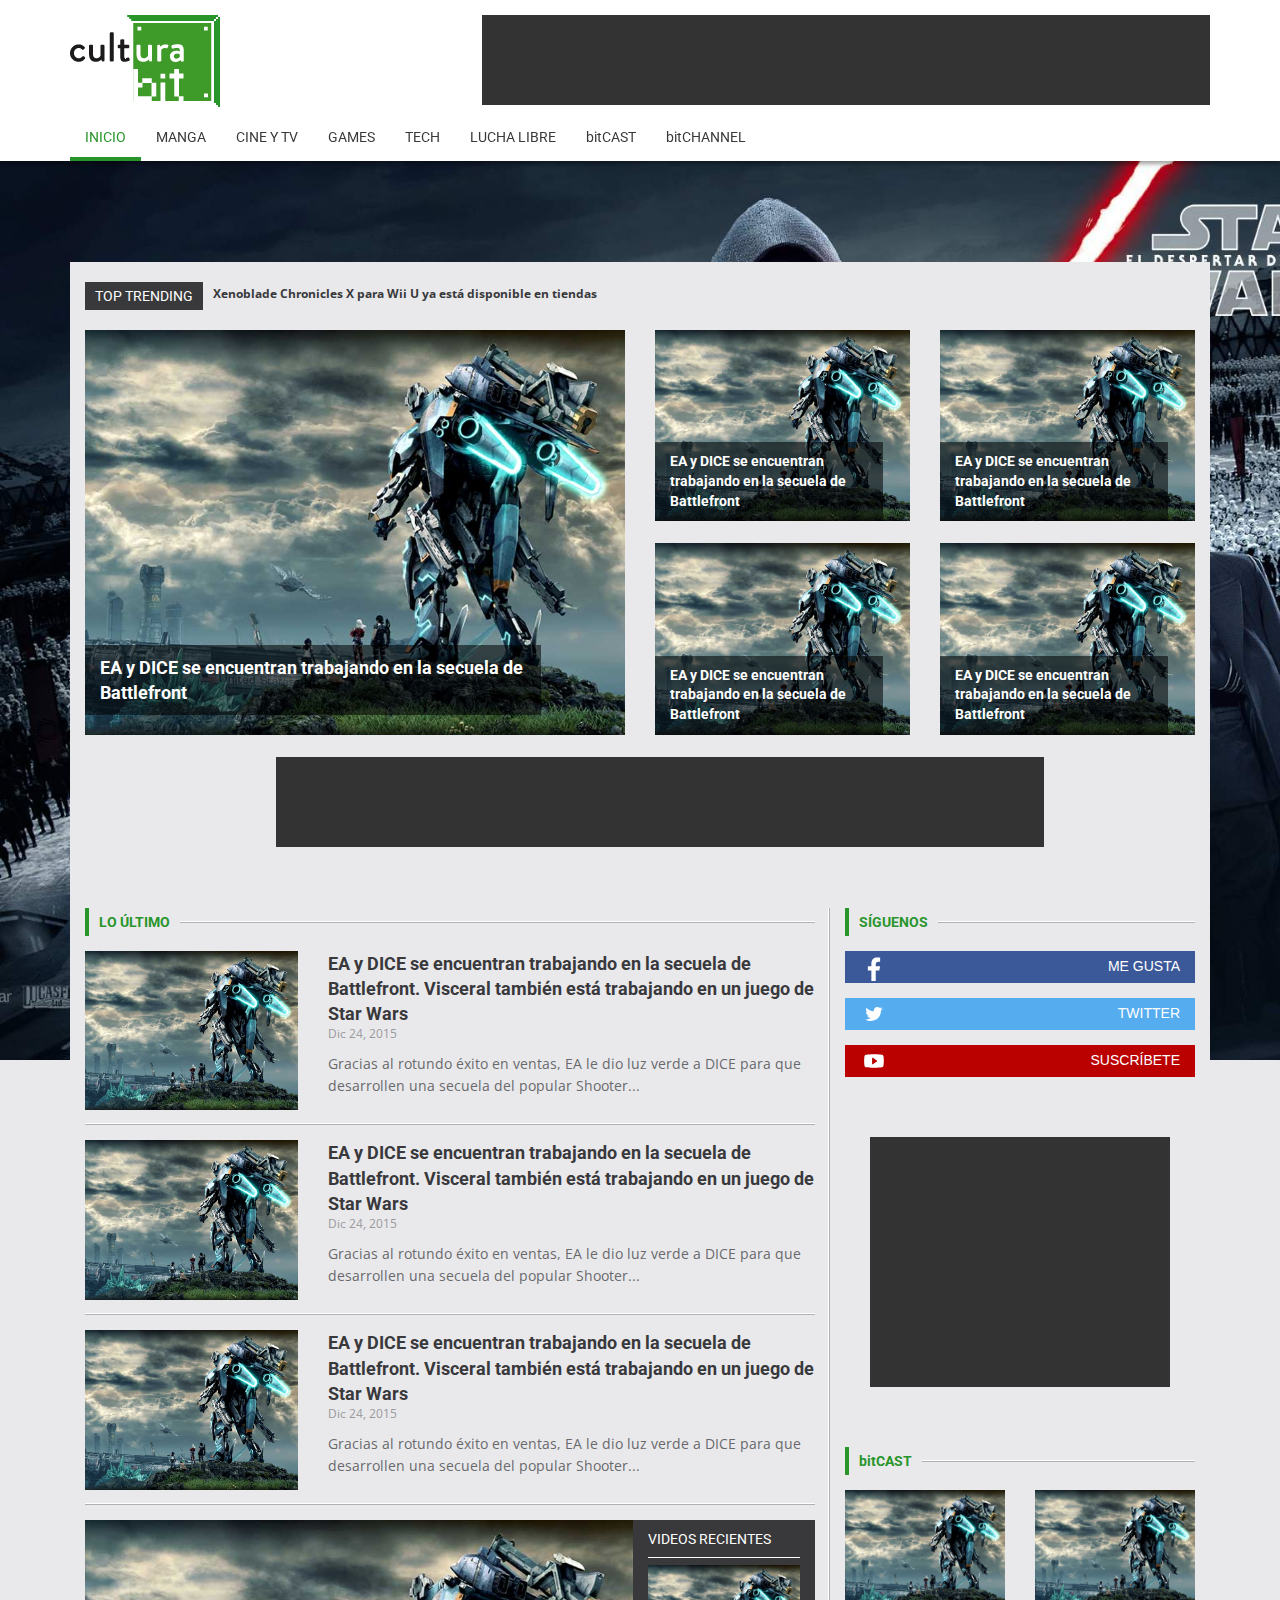
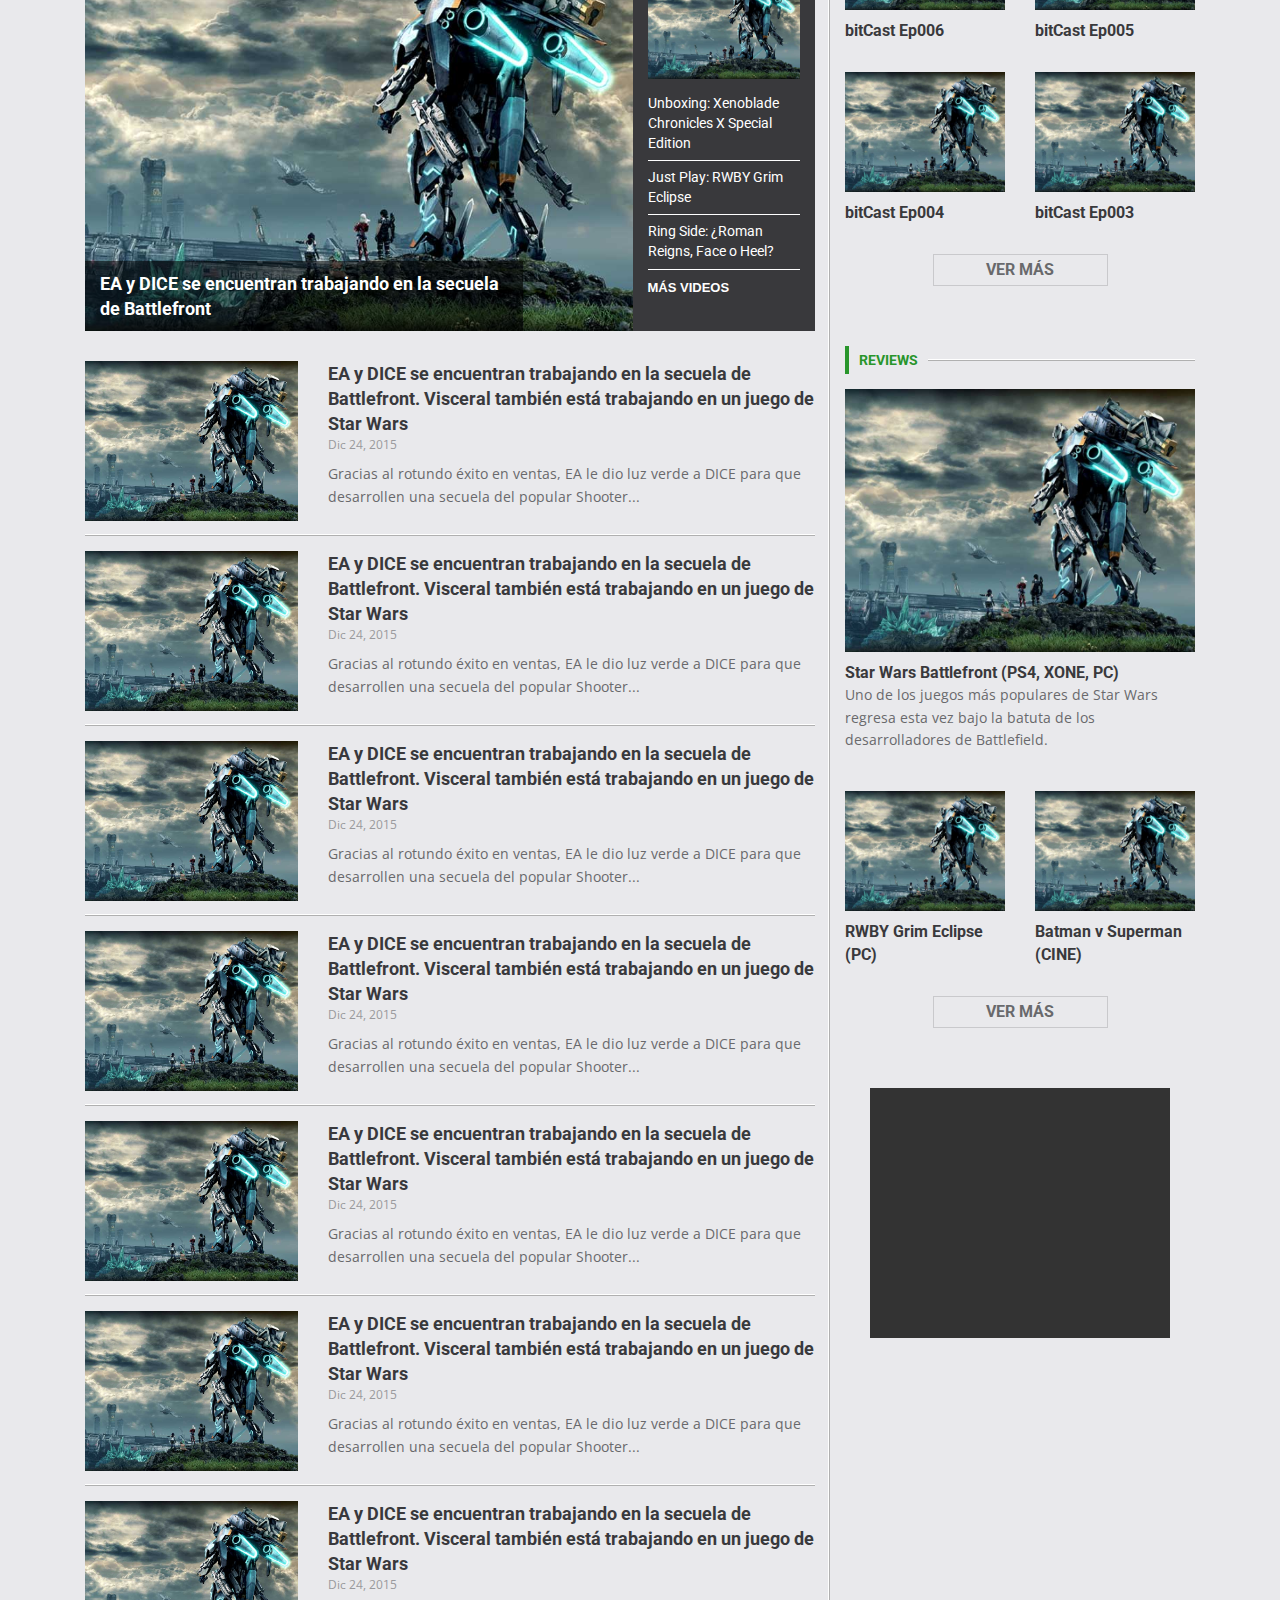
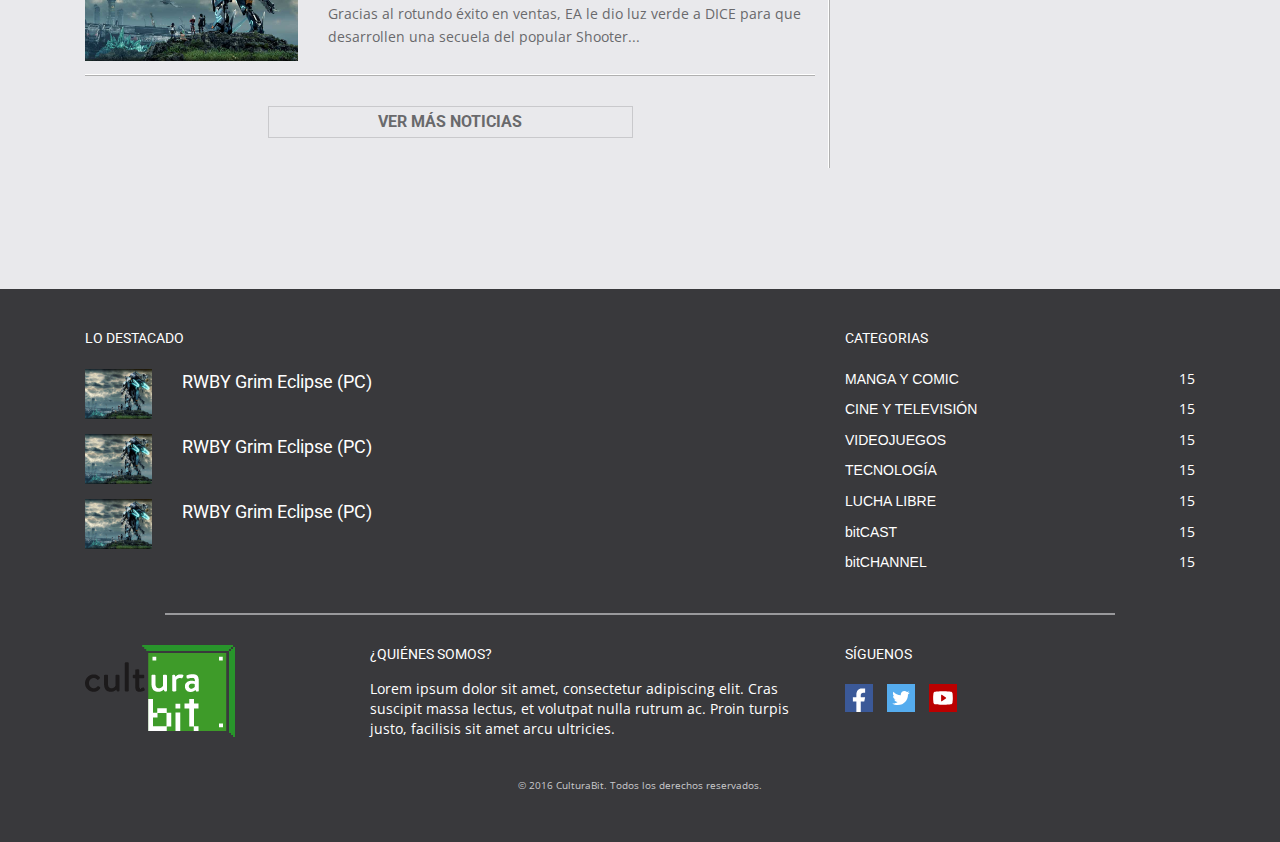
==== commit cf3115f4: "Creado página de Tags y Posts. Finalizado los ajustes en categorias" ====
--- a/index.html
+++ b/index.html
@@ -59,310 +59,311 @@
 		</div><!-- /.container -->
 	</nav>
 
-	<div class="container container-fixed">
-		<div class="main-wrapper main-wrapper-cover">
-			<!-- Top Trending -->
-			<div class="col-sm-12 top-trending">
-				<h3 class="trending-title">Top Trending</h3>
-				<span class="trending-topic">Xenoblade Chronicles X para Wii U ya está disponible en tiendas</span>
-			</div>
-
-			<!-- Cover Highlight News -->
-			<div class="news-cover">
-				<div class="col-sm-6 col-xs-12">
-					<div class="cover-big">
-						<a href="#">
-							<img src="images/cover-01.jpg" alt="">
-							<h2 class="cover-title">EA y DICE se encuentran trabajando en la secuela de Battlefront</h2>
-						</a>
-					</div>
-				</div>
-				<div class="col-sm-3 col-xs-6">
-					<div class="cover-small">
-						<a href="#">
-							<img src="images/cover-01.jpg" alt="">
-							<h2 class="cover-title">EA y DICE se encuentran trabajando en la secuela de Battlefront</h2>
-						</a>
-					</div>
-				</div>
-				<div class="col-sm-3 col-xs-6">
-					<div class="cover-small">
-						<a href="#">
-							<img src="images/cover-01.jpg" alt="">
-							<h2 class="cover-title">EA y DICE se encuentran trabajando en la secuela de Battlefront</h2>
-						</a>
-					</div>
-				</div>
-				<div class="col-sm-3 col-xs-6">
-					<div class="cover-small">
-						<a href="#">
-							<img src="images/cover-01.jpg" alt="">
-							<h2 class="cover-title">EA y DICE se encuentran trabajando en la secuela de Battlefront</h2>
-						</a>
-					</div>
-				</div>
-				<div class="col-sm-3 col-xs-6">
-					<div class="cover-small">
-						<a href="#">
-							<img src="images/cover-01.jpg" alt="">
-							<h2 class="cover-title">EA y DICE se encuentran trabajando en la secuela de Battlefront</h2>
-						</a>
-					</div>
-				</div>
-			</div>
-
-			<!-- Banner Middle desktop-->
-			<div class="row">
-				<div class="col-xs-12">
-					<div class="ad-middle-728x90">
-						<div style="background: #333333; width: 768px; height: 90px; "></div>
-					</div>
-				</div>
-			</div>
-
-			<!-- Banner Middle mobile -->
-			<div class="row">
-				<div class="col-xs-12">
-					<div class="ad-middle-300x250">
-						<div style="background: #333333; width: 300px; height: 250px; "></div>
-					</div>
-				</div>
-			</div>
-
-			<!-- News List -->
-			<div class="col-sm-8 main-content">
-				<div class="news-timeline">
-					<div class="block-title">
-						<h2 class="tab-title">LO ÚLTIMO</h2>
-					</div>
-					<div class="row news-item">
-						<div class="col-xs-4">
-							<a href="#"><img src="images/cover-01.jpg" alt="" class="news-image"></a>
-						</div>
-						<div class="col-xs-8">
-							<h2 class="news-title"><a href="#">EA y DICE se encuentran trabajando en la secuela de Battlefront. Visceral también está trabajando en un juego de Star Wars</a></h2>
-							<p class="news-date">Dic 24, 2015</p>
-							<p class="news-text">Gracias al rotundo éxito en ventas, EA le dio luz verde a DICE para que desarrollen una secuela del popular Shooter... </p>
-						</div>
-					</div>
-					<div class="row news-item">
-						<div class="col-xs-4">
-							<a href="#"><img src="images/cover-01.jpg" alt="" class="news-image"></a>
-						</div>
-						<div class="col-xs-8">
-							<h2 class="news-title"><a href="#">EA y DICE se encuentran trabajando en la secuela de Battlefront. Visceral también está trabajando en un juego de Star Wars</a></h2>
-							<p class="news-date">Dic 24, 2015</p>
-							<p class="news-text">Gracias al rotundo éxito en ventas, EA le dio luz verde a DICE para que desarrollen una secuela del popular Shooter... </p>
-						</div>
-					</div>
-					<div class="row news-item">
-						<div class="col-xs-4">
-							<a href="#"><img src="images/cover-01.jpg" alt="" class="news-image"></a>
-						</div>
-						<div class="col-xs-8">
-							<h2 class="news-title"><a href="#">EA y DICE se encuentran trabajando en la secuela de Battlefront. Visceral también está trabajando en un juego de Star Wars</a></h2>
-							<p class="news-date">Dic 24, 2015</p>
-							<p class="news-text">Gracias al rotundo éxito en ventas, EA le dio luz verde a DICE para que desarrollen una secuela del popular Shooter... </p>
-						</div>
-					</div>
-					<div class="row videos">
-						<div class="col-sm-9 col-xs-12">
-							<div class="video-highlight">
-								<a href="#"><img src="images/cover-01.jpg" alt=""></a>
-								<h2 class="highlight-title">EA y DICE se encuentran trabajando en la secuela de Battlefront</h2>
-							</div>
-						</div>
-						<div class="col-sm-3 col-xs-12 videos-recent">
-							<h3>VIDEOS RECIENTES</h3>
-							<img src="images/cover-01.jpg" alt="" class="video-thumb">
-							<h3 class="video-title"><a href="#">Unboxing: Xenoblade Chronicles X Special Edition</a></h3>
-							<h3 class="video-title"><a href="#">Just Play: RWBY Grim Eclipse</a></h3>
-							<h3 class="video-title"><a href="#">Ring Side: ¿Roman Reigns, Face o Heel?</a></h3>
-							<a href="#" class="videos-button">MÁS VIDEOS</a>
-						</div>
-					</div>
-					<div class="row news-item">
-						<div class="col-xs-4">
-							<a href="#"><img src="images/cover-01.jpg" alt="" class="news-image"></a>
-						</div>
-						<div class="col-xs-8">
-							<h2 class="news-title"><a href="#">EA y DICE se encuentran trabajando en la secuela de Battlefront. Visceral también está trabajando en un juego de Star Wars</a></h2>
-							<p class="news-date">Dic 24, 2015</p>
-							<p class="news-text">Gracias al rotundo éxito en ventas, EA le dio luz verde a DICE para que desarrollen una secuela del popular Shooter... </p>
-						</div>
-					</div>
-					<div class="row news-item">
-						<div class="col-xs-4">
-							<a href="#"><img src="images/cover-01.jpg" alt="" class="news-image"></a>
-						</div>
-						<div class="col-xs-8">
-							<h2 class="news-title"><a href="#">EA y DICE se encuentran trabajando en la secuela de Battlefront. Visceral también está trabajando en un juego de Star Wars</a></h2>
-							<p class="news-date">Dic 24, 2015</p>
-							<p class="news-text">Gracias al rotundo éxito en ventas, EA le dio luz verde a DICE para que desarrollen una secuela del popular Shooter... </p>
-						</div>
-					</div>
-					<div class="row news-item">
-						<div class="col-xs-4">
-							<a href="#"><img src="images/cover-01.jpg" alt="" class="news-image"></a>
-						</div>
-						<div class="col-xs-8">
-							<h2 class="news-title"><a href="#">EA y DICE se encuentran trabajando en la secuela de Battlefront. Visceral también está trabajando en un juego de Star Wars</a></h2>
-							<p class="news-date">Dic 24, 2015</p>
-							<p class="news-text">Gracias al rotundo éxito en ventas, EA le dio luz verde a DICE para que desarrollen una secuela del popular Shooter... </p>
-						</div>
-					</div>
-					<div class="row news-item">
-						<div class="col-xs-4">
-							<a href="#"><img src="images/cover-01.jpg" alt="" class="news-image"></a>
-						</div>
-						<div class="col-xs-8">
-							<h2 class="news-title"><a href="#">EA y DICE se encuentran trabajando en la secuela de Battlefront. Visceral también está trabajando en un juego de Star Wars</a></h2>
-							<p class="news-date">Dic 24, 2015</p>
-							<p class="news-text">Gracias al rotundo éxito en ventas, EA le dio luz verde a DICE para que desarrollen una secuela del popular Shooter... </p>
-						</div>
-					</div>
-					<div class="row news-item">
-						<div class="col-xs-4">
-							<a href="#"><img src="images/cover-01.jpg" alt="" class="news-image"></a>
-						</div>
-						<div class="col-xs-8">
-							<h2 class="news-title"><a href="#">EA y DICE se encuentran trabajando en la secuela de Battlefront. Visceral también está trabajando en un juego de Star Wars</a></h2>
-							<p class="news-date">Dic 24, 2015</p>
-							<p class="news-text">Gracias al rotundo éxito en ventas, EA le dio luz verde a DICE para que desarrollen una secuela del popular Shooter... </p>
-						</div>
-					</div>
-					<div class="row news-item">
-						<div class="col-xs-4">
-							<a href="#"><img src="images/cover-01.jpg" alt="" class="news-image"></a>
-						</div>
-						<div class="col-xs-8">
-							<h2 class="news-title"><a href="#">EA y DICE se encuentran trabajando en la secuela de Battlefront. Visceral también está trabajando en un juego de Star Wars</a></h2>
-							<p class="news-date">Dic 24, 2015</p>
-							<p class="news-text">Gracias al rotundo éxito en ventas, EA le dio luz verde a DICE para que desarrollen una secuela del popular Shooter... </p>
-						</div>
-					</div>
-					<div class="row news-item">
-						<div class="col-xs-4">
-							<a href="#"><img src="images/cover-01.jpg" alt="" class="news-image"></a>
-						</div>
-						<div class="col-xs-8">
-							<h2 class="news-title"><a href="#">EA y DICE se encuentran trabajando en la secuela de Battlefront. Visceral también está trabajando en un juego de Star Wars</a></h2>
-							<p class="news-date">Dic 24, 2015</p>
-							<p class="news-text">Gracias al rotundo éxito en ventas, EA le dio luz verde a DICE para que desarrollen una secuela del popular Shooter... </p>
-						</div>
-					</div>
-					<div class="row">
-						<div class="col-xs-12 timeline-button">
-							<div class="button-first">Ver Más Noticias</div>
-						</div>
-					</div>
-				</div>
-			</div>
-
-			<!-- aside List -->
-			<div class="col-sm-4 aside">
-				<!-- Widget Social -->
-				<div class="aside-social">
-					<div class="block-title">
-						<h2 class="tab-title">SÍGUENOS</h2>
-					</div>
-					<div class="social-widget social-fa"><a href="https://www.facebook.com/SomosCulturaBit/" ><img src="icons/icon-social-facebook-square.svg" alt="Facebook">Me Gusta</a></div>
-					<div class="social-widget social-tw"><a href="#" ><img src="icons/icon-social-twitter-square.svg" alt="Twitter">Twitter</a></div>
-					<div class="social-widget social-yt"><a href="https://www.youtube.com/channel/UCSsW77LEkHN6Hyn6vRyR83A" ><img src="icons/icon-social-youtube-square.svg" alt="YouTube">Suscríbete</a></div>
-				</div>
-
-				<!-- Banner Right -->
+	<div class="main-body body-index">
+		<div class="container container-fixed">
+			<div class="main-wrapper main-wrapper-cover">
+				<!-- Top Trending -->
+				<div class="col-sm-12 top-trending">
+					<h3 class="trending-title">Top Trending</h3>
+					<span class="trending-topic">Xenoblade Chronicles X para Wii U ya está disponible en tiendas</span>
+				</div>
+
+				<!-- Cover Highlight News -->
+				<div class="news-cover">
+					<div class="col-sm-6 col-xs-12">
+						<div class="cover-big">
+							<a href="#">
+								<img src="images/cover-01.jpg" alt="">
+								<h2 class="cover-title">EA y DICE se encuentran trabajando en la secuela de Battlefront</h2>
+							</a>
+						</div>
+					</div>
+					<div class="col-sm-3 col-xs-6">
+						<div class="cover-small">
+							<a href="#">
+								<img src="images/cover-01.jpg" alt="">
+								<h2 class="cover-title">EA y DICE se encuentran trabajando en la secuela de Battlefront</h2>
+							</a>
+						</div>
+					</div>
+					<div class="col-sm-3 col-xs-6">
+						<div class="cover-small">
+							<a href="#">
+								<img src="images/cover-01.jpg" alt="">
+								<h2 class="cover-title">EA y DICE se encuentran trabajando en la secuela de Battlefront</h2>
+							</a>
+						</div>
+					</div>
+					<div class="col-sm-3 col-xs-6">
+						<div class="cover-small">
+							<a href="#">
+								<img src="images/cover-01.jpg" alt="">
+								<h2 class="cover-title">EA y DICE se encuentran trabajando en la secuela de Battlefront</h2>
+							</a>
+						</div>
+					</div>
+					<div class="col-sm-3 col-xs-6">
+						<div class="cover-small">
+							<a href="#">
+								<img src="images/cover-01.jpg" alt="">
+								<h2 class="cover-title">EA y DICE se encuentran trabajando en la secuela de Battlefront</h2>
+							</a>
+						</div>
+					</div>
+				</div>
+
+				<!-- Banner Middle desktop-->
 				<div class="row">
 					<div class="col-xs-12">
-						<div class="ad-right-300x250">
+						<div class="ad-middle-728x90">
+							<div style="background: #333333; width: 768px; height: 90px; "></div>
+						</div>
+					</div>
+				</div>
+
+				<!-- Banner Middle mobile -->
+				<div class="row">
+					<div class="col-xs-12">
+						<div class="ad-middle-300x250">
 							<div style="background: #333333; width: 300px; height: 250px; "></div>
 						</div>
 					</div>
 				</div>
 
-				<!-- Widget bitCast -->
-				<div class="aside-widget">
-					<div class="block-title">
-						<h2 class="tab-title">bitCAST</h2>
-					</div>
+				<!-- News List -->
+				<div class="col-sm-8 main-content">
+					<div class="news-timeline">
+						<div class="block-title">
+							<h2 class="tab-title">LO ÚLTIMO</h2>
+						</div>
+						<div class="row news-item">
+							<div class="col-xs-4">
+								<a href="#"><img src="images/cover-01.jpg" alt="" class="news-image"></a>
+							</div>
+							<div class="col-xs-8">
+								<h2 class="news-title"><a href="#">EA y DICE se encuentran trabajando en la secuela de Battlefront. Visceral también está trabajando en un juego de Star Wars</a></h2>
+								<p class="news-date">Dic 24, 2015</p>
+								<p class="news-text">Gracias al rotundo éxito en ventas, EA le dio luz verde a DICE para que desarrollen una secuela del popular Shooter... </p>
+							</div>
+						</div>
+						<div class="row news-item">
+							<div class="col-xs-4">
+								<a href="#"><img src="images/cover-01.jpg" alt="" class="news-image"></a>
+							</div>
+							<div class="col-xs-8">
+								<h2 class="news-title"><a href="#">EA y DICE se encuentran trabajando en la secuela de Battlefront. Visceral también está trabajando en un juego de Star Wars</a></h2>
+								<p class="news-date">Dic 24, 2015</p>
+								<p class="news-text">Gracias al rotundo éxito en ventas, EA le dio luz verde a DICE para que desarrollen una secuela del popular Shooter... </p>
+							</div>
+						</div>
+						<div class="row news-item">
+							<div class="col-xs-4">
+								<a href="#"><img src="images/cover-01.jpg" alt="" class="news-image"></a>
+							</div>
+							<div class="col-xs-8">
+								<h2 class="news-title"><a href="#">EA y DICE se encuentran trabajando en la secuela de Battlefront. Visceral también está trabajando en un juego de Star Wars</a></h2>
+								<p class="news-date">Dic 24, 2015</p>
+								<p class="news-text">Gracias al rotundo éxito en ventas, EA le dio luz verde a DICE para que desarrollen una secuela del popular Shooter... </p>
+							</div>
+						</div>
+						<div class="row videos">
+							<div class="col-sm-9 col-xs-12">
+								<div class="video-highlight">
+									<a href="#"><img src="images/cover-01.jpg" alt=""></a>
+									<h2 class="highlight-title">EA y DICE se encuentran trabajando en la secuela de Battlefront</h2>
+								</div>
+							</div>
+							<div class="col-sm-3 col-xs-12 videos-recent">
+								<h3>VIDEOS RECIENTES</h3>
+								<img src="images/cover-01.jpg" alt="" class="video-thumb">
+								<h3 class="video-title"><a href="#">Unboxing: Xenoblade Chronicles X Special Edition</a></h3>
+								<h3 class="video-title"><a href="#">Just Play: RWBY Grim Eclipse</a></h3>
+								<h3 class="video-title"><a href="#">Ring Side: ¿Roman Reigns, Face o Heel?</a></h3>
+								<a href="#" class="videos-button">MÁS VIDEOS</a>
+							</div>
+						</div>
+						<div class="row news-item">
+							<div class="col-xs-4">
+								<a href="#"><img src="images/cover-01.jpg" alt="" class="news-image"></a>
+							</div>
+							<div class="col-xs-8">
+								<h2 class="news-title"><a href="#">EA y DICE se encuentran trabajando en la secuela de Battlefront. Visceral también está trabajando en un juego de Star Wars</a></h2>
+								<p class="news-date">Dic 24, 2015</p>
+								<p class="news-text">Gracias al rotundo éxito en ventas, EA le dio luz verde a DICE para que desarrollen una secuela del popular Shooter... </p>
+							</div>
+						</div>
+						<div class="row news-item">
+							<div class="col-xs-4">
+								<a href="#"><img src="images/cover-01.jpg" alt="" class="news-image"></a>
+							</div>
+							<div class="col-xs-8">
+								<h2 class="news-title"><a href="#">EA y DICE se encuentran trabajando en la secuela de Battlefront. Visceral también está trabajando en un juego de Star Wars</a></h2>
+								<p class="news-date">Dic 24, 2015</p>
+								<p class="news-text">Gracias al rotundo éxito en ventas, EA le dio luz verde a DICE para que desarrollen una secuela del popular Shooter... </p>
+							</div>
+						</div>
+						<div class="row news-item">
+							<div class="col-xs-4">
+								<a href="#"><img src="images/cover-01.jpg" alt="" class="news-image"></a>
+							</div>
+							<div class="col-xs-8">
+								<h2 class="news-title"><a href="#">EA y DICE se encuentran trabajando en la secuela de Battlefront. Visceral también está trabajando en un juego de Star Wars</a></h2>
+								<p class="news-date">Dic 24, 2015</p>
+								<p class="news-text">Gracias al rotundo éxito en ventas, EA le dio luz verde a DICE para que desarrollen una secuela del popular Shooter... </p>
+							</div>
+						</div>
+						<div class="row news-item">
+							<div class="col-xs-4">
+								<a href="#"><img src="images/cover-01.jpg" alt="" class="news-image"></a>
+							</div>
+							<div class="col-xs-8">
+								<h2 class="news-title"><a href="#">EA y DICE se encuentran trabajando en la secuela de Battlefront. Visceral también está trabajando en un juego de Star Wars</a></h2>
+								<p class="news-date">Dic 24, 2015</p>
+								<p class="news-text">Gracias al rotundo éxito en ventas, EA le dio luz verde a DICE para que desarrollen una secuela del popular Shooter... </p>
+							</div>
+						</div>
+						<div class="row news-item">
+							<div class="col-xs-4">
+								<a href="#"><img src="images/cover-01.jpg" alt="" class="news-image"></a>
+							</div>
+							<div class="col-xs-8">
+								<h2 class="news-title"><a href="#">EA y DICE se encuentran trabajando en la secuela de Battlefront. Visceral también está trabajando en un juego de Star Wars</a></h2>
+								<p class="news-date">Dic 24, 2015</p>
+								<p class="news-text">Gracias al rotundo éxito en ventas, EA le dio luz verde a DICE para que desarrollen una secuela del popular Shooter... </p>
+							</div>
+						</div>
+						<div class="row news-item">
+							<div class="col-xs-4">
+								<a href="#"><img src="images/cover-01.jpg" alt="" class="news-image"></a>
+							</div>
+							<div class="col-xs-8">
+								<h2 class="news-title"><a href="#">EA y DICE se encuentran trabajando en la secuela de Battlefront. Visceral también está trabajando en un juego de Star Wars</a></h2>
+								<p class="news-date">Dic 24, 2015</p>
+								<p class="news-text">Gracias al rotundo éxito en ventas, EA le dio luz verde a DICE para que desarrollen una secuela del popular Shooter... </p>
+							</div>
+						</div>
+						<div class="row news-item">
+							<div class="col-xs-4">
+								<a href="#"><img src="images/cover-01.jpg" alt="" class="news-image"></a>
+							</div>
+							<div class="col-xs-8">
+								<h2 class="news-title"><a href="#">EA y DICE se encuentran trabajando en la secuela de Battlefront. Visceral también está trabajando en un juego de Star Wars</a></h2>
+								<p class="news-date">Dic 24, 2015</p>
+								<p class="news-text">Gracias al rotundo éxito en ventas, EA le dio luz verde a DICE para que desarrollen una secuela del popular Shooter... </p>
+							</div>
+						</div>
 						<div class="row">
-						<div class="col-xs-6 widget-thumb">
-							<a href=""><img src="images/cover-01.jpg" alt=""></a>
-							<h3><a href="" class="widget-title">bitCast Ep006</a></h3>
-						</div>
-						<div class="col-xs-6 widget-thumb">
-							<a href=""><img src="images/cover-01.jpg" alt=""></a>
-							<h3><a href="" class="widget-title">bitCast Ep005</a></h3>
-						</div>
-						<div class="col-xs-6 widget-thumb">
-							<a href=""><img src="images/cover-01.jpg" alt=""></a>
-							<h3><a href="" class="widget-title">bitCast Ep004</a></h3>
-						</div>
-						<div class="col-xs-6 widget-thumb">
-							<a href=""><img src="images/cover-01.jpg" alt=""></a>
-							<h3><a href="" class="widget-title">bitCast Ep003</a></h3>
-						</div>
-					</div>
+							<div class="col-xs-12 timeline-button">
+								<div class="button-first">Ver Más Noticias</div>
+							</div>
+						</div>
+					</div>
+				</div>
+
+				<!-- aside List -->
+				<div class="col-sm-4 aside">
+					<!-- Widget Social -->
+					<div class="aside-social">
+						<div class="block-title">
+							<h2 class="tab-title">SÍGUENOS</h2>
+						</div>
+						<div class="social-widget social-fa"><a href="https://www.facebook.com/SomosCulturaBit/" ><img src="icons/icon-social-facebook-square.svg" alt="Facebook">Me Gusta</a></div>
+						<div class="social-widget social-tw"><a href="#" ><img src="icons/icon-social-twitter-square.svg" alt="Twitter">Twitter</a></div>
+						<div class="social-widget social-yt"><a href="https://www.youtube.com/channel/UCSsW77LEkHN6Hyn6vRyR83A" ><img src="icons/icon-social-youtube-square.svg" alt="YouTube">Suscríbete</a></div>
+					</div>
+
+					<!-- Banner Right -->
 					<div class="row">
 						<div class="col-xs-12">
-							<div class="button-first">Ver Más</div>
-						</div>
-					</div>
-				</div>
-
-				<!-- Widget Reviews -->
-				<div class="aside-widget">
-					<div class="block-title">
-						<h2 class="tab-title">REVIEWS</h2>
-					</div>
-					<div class="row">
-						<div class="col-xs-12 widget-thumb">
-							<a href=""><img src="images/cover-01.jpg" alt=""></a>
-							<h3><a href="" class="widget-title">Star Wars Battlefront (PS4, XONE, PC)</a></h3>
-							<p class="widget-text">Uno de los juegos más populares de Star Wars regresa esta vez bajo la batuta de los desarrolladores de Battlefield.</p>
-						</div>
-						<div class="col-xs-6 widget-thumb">
-							<a href=""><img src="images/cover-01.jpg" alt=""></a>
-							<h3><a href="" class="widget-title">RWBY Grim Eclipse (PC)</a></h3>
-						</div>
-						<div class="col-xs-6 widget-thumb">
-							<a href=""><img src="images/cover-01.jpg" alt=""></a>
-							<h3><a href="" class="widget-title">Batman v Superman (CINE)</a></h3>
-						</div>
-					</div>
+							<div class="ad-right-300x250">
+								<div style="background: #333333; width: 300px; height: 250px; "></div>
+							</div>
+						</div>
+					</div>
+
+					<!-- Widget bitCast -->
+					<div class="aside-widget">
+						<div class="block-title">
+							<h2 class="tab-title">bitCAST</h2>
+						</div>
+							<div class="row">
+							<div class="col-xs-6 widget-thumb">
+								<a href="#"><img src="images/cover-01.jpg" alt=""></a>
+								<h3 class="widget-title"><a href="#">bitCast Ep006</a></h3>
+							</div>
+							<div class="col-xs-6 widget-thumb">
+								<a href="#"><img src="images/cover-01.jpg" alt=""></a>
+								<h3 class="widget-title"><a href="#">bitCast Ep005</a></h3>
+							</div>
+							<div class="col-xs-6 widget-thumb">
+								<a href="#"><img src="images/cover-01.jpg" alt=""></a>
+								<h3 class="widget-title"><a href="#">bitCast Ep004</a></h3>
+							</div>
+							<div class="col-xs-6 widget-thumb">
+								<a href="#"><img src="images/cover-01.jpg" alt=""></a>
+								<h3 class="widget-title"><a href="#">bitCast Ep003</a></h3>
+							</div>
+						</div>
+						<div class="row">
+							<div class="col-xs-12">
+								<div class="button-first">Ver Más</div>
+							</div>
+						</div>
+					</div>
+
+					<!-- Widget Reviews -->
+					<div class="aside-widget">
+						<div class="block-title">
+							<h2 class="tab-title">REVIEWS</h2>
+						</div>
+						<div class="row">
+							<div class="col-xs-12 widget-thumb">
+								<a href="#"><img src="images/cover-01.jpg" alt=""></a>
+								<h3 class="widget-title"><a href="#">Star Wars Battlefront (PS4, XONE, PC)</a></h3>
+								<p class="widget-text">Uno de los juegos más populares de Star Wars regresa esta vez bajo la batuta de los desarrolladores de Battlefield.</p>
+							</div>
+							<div class="col-xs-6 widget-thumb">
+								<a href="#"><img src="images/cover-01.jpg" alt=""></a>
+								<h3 class="widget-title"><a href="#">RWBY Grim Eclipse (PC)</a></h3>
+							</div>
+							<div class="col-xs-6 widget-thumb">
+								<a href="#"><img src="images/cover-01.jpg" alt=""></a>
+								<h3 class="widget-title"><a href="#">Batman v Superman (CINE)</a></h3>
+							</div>
+						</div>
+						<div class="row">
+							<div class="col-xs-12">
+								<div class="button-first">Ver Más</div>
+							</div>
+						</div>
+					</div>
+
+					<!-- Banner Right -->
 					<div class="row">
 						<div class="col-xs-12">
-							<div class="button-first">Ver Más</div>
-						</div>
-					</div>
-				</div>
-
-				<!-- Banner Right -->
+							<div class="ad-right-300x250">
+								<div style="background: #333333; width: 300px; height: 250px; "></div>
+							</div>
+						</div>
+					</div>
+				</div>
+
+				<!-- Banner Middle mobile -->
 				<div class="row">
 					<div class="col-xs-12">
-						<div class="ad-right-300x250">
+						<div class="ad-middle-300x250">
 							<div style="background: #333333; width: 300px; height: 250px; "></div>
 						</div>
 					</div>
 				</div>
-			</div>
-
-			<!-- Banner Middle mobile -->
-			<div class="row">
-				<div class="col-xs-12">
-					<div class="ad-middle-300x250">
-						<div style="background: #333333; width: 300px; height: 250px; "></div>
-					</div>
-				</div>
-			</div>
-
-			<!-- Programs -->
-			<div class="row">
-
+
+				<!-- Programs -->
+				<div class="row">
+
+				</div>
 			</div>
 		</div>
 	</div>
-
 	<!-- Footer -->
 	<footer>
 		<div class="container">
--- a/css/styles.css
+++ b/css/styles.css
@@ -1,5 +1,5 @@
 /* General Styles */
-body { background: #ececfb; }
+body { background: #e9e9ec; }
 h1, h2, h3, h4 { margin: 0; font-family: 'Roboto', sans-serif; line-height: 1.4; }
 h2 { font-size: 1.8rem; font-weight: 700; }
 h3 { font-size: 1.4rem; font-weight: 400; }
@@ -10,9 +10,12 @@
 
 
 /* Wrapper */
-.main-wrapper { background: #e9e9ec; padding: 20px 0 120px; }
+.main-wrapper { background: #e9e9ec; float: right; clear: right; padding: 20px 0 120px; }
 .main-wrapper-cover { margin-top: 100px; }
-
+.wrapper-post { margin-left: 165px; }
+@media screen and (max-width: 990px) {
+	.wrapper-post { margin-left: 0; }
+}
 
 /* Widgets Title */
 .block-title { background: url("../images/div-horizontal.png") repeat-x left center; width: 100%; margin-bottom: 15px;  }
@@ -20,18 +23,27 @@
 
 
 /* Buttons */
-.button-first { display: block; background: none; width: 50%; height: 32px; margin: 0 auto; border: 1px solid #99999c; font-family: 'Roboto', sans-serif; font-size: 1.6rem; font-weight: 700; text-align: center; text-transform: uppercase; line-height: 1.88; color: #99999c; cursor: pointer; }
+.button-first { display: block; background: none; width: 50%; height: 32px; margin: 0 auto; border: 1px solid #c9c9cc; font-family: 'Roboto', sans-serif; font-size: 1.6rem; font-weight: 700; text-align: center; text-transform: uppercase; line-height: 1.88; color: #69696c; cursor: pointer; }
 .button-first:hover { background: #28952b; border-color: #28952b; color: #ffffff; box-shadow: 3px 3px 0 #146614; }
 
 
-/* Background Cover */
-body { background-image: url("../bg/bg-swtfa.jpg"); background-position: center 160px; background-attachment: fixed; background-size: cover; background-repeat: none; }
-@media screen and (max-width: 767px) {
-	body { background-position: center 100px; }
+/* Index and Page Cover */
+.main-body { background-position: center 160px; background-attachment: fixed; background-size: cover; background-repeat: no-repeat; }
+.body-index { background-image: url("../bg/bg-swtfa.jpg"); }
+.body-category { background-image: url("../bg/bg-manga.jpg"); }
+.body-post { background-color: #19191c; }
+@media screen and (max-width: 767px) {
+	.main-body { background-position: center 100px; }
 }
 .container-fixed { padding-top: 162px; }
 @media screen and (max-width: 767px) {
 	.container-fixed { padding-top: 100px; }
+}
+.category-cover { background: rgba(0, 0, 0, 0.6); height: 200px; }
+.category-cover .category-title { font-size: 2.8rem; font-weight: 400; text-align: center; line-height: 148px; color: #ffffff; }
+@media screen and (max-width: 767px) {
+	.category-cover { height: 160px}
+	.category-cover .category-title { font-size: 2.2rem; line-height: 106px; }
 }
 
 
@@ -89,6 +101,23 @@
 }
 
 
+/* Breadcrumb & Pagination */
+.breadcrumb { background: none;  }
+.breadcrumb-cover { margin: 0; }
+.breadcrumb li { font-size: 1.4rem; text-transform: uppercase; }
+.breadcrumb li a { font-weight: 700; color: #39393c; }
+.breadcrumb li a:hover { color: #28952b; }
+.breadcrumb > .active { color: #69696c; }
+.breadcrumb-cover li a { color: #e9e9ec; }
+.breadcrumb-cover > .active { color: #b9b9bc; }
+.pagination { margin: 15px 0 0; }
+.pagination > li > a, .pagination > li > span { background: none; margin: 0 5px; border: 1px solid #c9c9cc; font-family: 'Open Sans'; color: #69696c; }
+.pagination > li > a:hover, .pagination > li > span:hover { background: #28952b; border-color: #28952b; font-weight: 700; color: #ffffff; }
+.pagination > .disabled > a, .pagination > .disabled > a:focus, .pagination > .disabled > a:hover, .pagination > .disabled > span, .pagination > .disabled > span:focus, .pagination > .disabled > span:hover { background: none; border: 1px solid #d9d9dc; font-family: 'Open Sans'; color: #b9b9bc; }
+.pagination > .active > a, .pagination > .active > a:focus, .pagination > .active > a:hover, .pagination > .active > span, .pagination > .active > span:focus, .pagination > .active > span:hover { background: #28952b; border-color: #28952b; font-weight: 700; color: #ffffff; }
+.pagination > li:first-child > a, .pagination > li:first-child > span, .pagination > li:last-child > a, .pagination > li:last-child > span { border-radius: 0; }
+
+
 /* Cover */
 .news-cover { float: left; width: 100%; }
 .cover-big, .cover-small { width: 100%; }
@@ -121,9 +150,10 @@
 	.news-item .news-image { padding-right: 15px; }
 }
 .news-item .news-title { text-align: left; line-height: 1.4; }
-.news-item .news-title a { color: #39393c; }
+.news-item .news-title a { font-weight: 700; color: #39393c; }
+.news-item .news-title a:hover { color: #28952b; }
 .news-item .news-date { margin-bottom: 10px; font-size: 1.2rem; text-align: left; color: #99999c; }
-.news-item .news-text { font-size: 1.4rem; line-height: 1.6; color: #99999c; }
+.news-item .news-text { font-size: 1.4rem; line-height: 1.6; color: #69696c; }
 @media screen and (max-width: 767px) {
 	.news-item .news-text { display: none; }
 }
@@ -143,12 +173,50 @@
 .videos .videos-recent .videos-button { font-size: 1.3rem; font-weight: 700; color: #ffffff !important; }
 
 
+/* Post Styles */
+.post-header { margin-bottom: 30px; }
+.post-header .post-title { margin-bottom: 10px; font-size: 3.6rem; line-height: 1; color: #39393c; }
+.post-header .post-byline { margin-bottom: 15px; font-size: 1.4rem; font-weight: 400; line-height: 20px; color: #69696c; }
+.post-byline .byline-credits { padding: 0 7px; margin-right: 10px; border-right: 1px solid #69696c; font-weight: 700; color: #39393c; }
+@media screen and (max-width: 767px) {
+	.post-share { text-align: center; }
+}
+.post-share:first-child { margin-right: 0; }
+.post-share .share-button { display: inline-block; height: 32px; padding: 0 10px; margin-right: 10px; font-size: 1.2rem; font-weight: bold; text-transform: uppercase; line-height: 32px; }
+.post-share .share-button img { display: inline-block; width: 28px; margin: 2px 0; }
+.post-share .share-button a { color: #ffffff; }
+.post-share .post-fa { background: #3b5998; }
+.post-share .post-tw { background: #55acee; }
+.post-share .post-gl { background: #dd4b39; }
+.post-share .post-pt { background: #cb2027; }
+.share-button .share-text { margin-left: 10px; }
+@media screen and (max-width: 990px) {
+	.share-button .share-text { display: none; }
+}
+.post-content { margin-bottom: 30px; }
+.post-content img { display: block; width: 100%; }
+.post-content p { margin: 30px 0 0; font-family: 'Open Sans', sans-serif; font-size: 1.5rem; line-height: 1.8; color: #39393c; }
+.post-content p a { font-weight: 700; color: #28952b; }
+.post-content p.quote { font-family: 'Roboto', sans-serif; font-size: 2.8rem; font-weight: 700; font-style: italic; text-align: center; line-height: 1.2; color: #28952b; }
+.post-content p.caption { margin-top: 10px; font-size: 1.2rem; font-weight: 400; font-style: italic; color: #69696c; }
+.post-content .post-tags { padding-bottom: 30px; margin: 30px 0; border-bottom: 1px solid #c9c9cc; font-family: 'Open Sans', sans-serif; }
+.tags-list { display: inline-block; padding: 0; margin: 0; list-style: none; }
+.tag-item { background: #39393c; display: inline-block; height: 24px; padding: 0 5px; margin-left: 10px; font-size: 1.2rem; font-weight: 700; line-height: 24px; }
+.tag-item:hover { background: #28952b; }
+.tag-item a { color: #ffffff; }
+.aside-latest { background: #ff0000; position: fixed; width: 150px; height: 100px; margin: 20px -165px 0 0; }
+@media screen and (max-width: 990px) {
+	.aside-latest { display: none; }
+}
+
 /* Widgets Styles */
 .aside-widget { float: left; margin: 30px 0; }
 .widget-thumb { margin-bottom: 30px; }
 .widget-thumb img { width: 100%; margin-bottom: 10px; }
-.widget-title { font-size: 1.6rem; text-align: left; color: #39393c; }
-.widget-text { font-size: 14px; text-align: left; line-height: 1.6; color: #99999c; }
+.widget-title { font-size: 1.6rem; text-align: left; }
+.widget-title a { font-weight: 700; color: #39393c; }
+.widget-title a:hover { color: #28952b; }
+.widget-text { font-size: 14px; text-align: left; line-height: 1.6; color: #69696c; }
 
 
 /* Aside Social Widget */
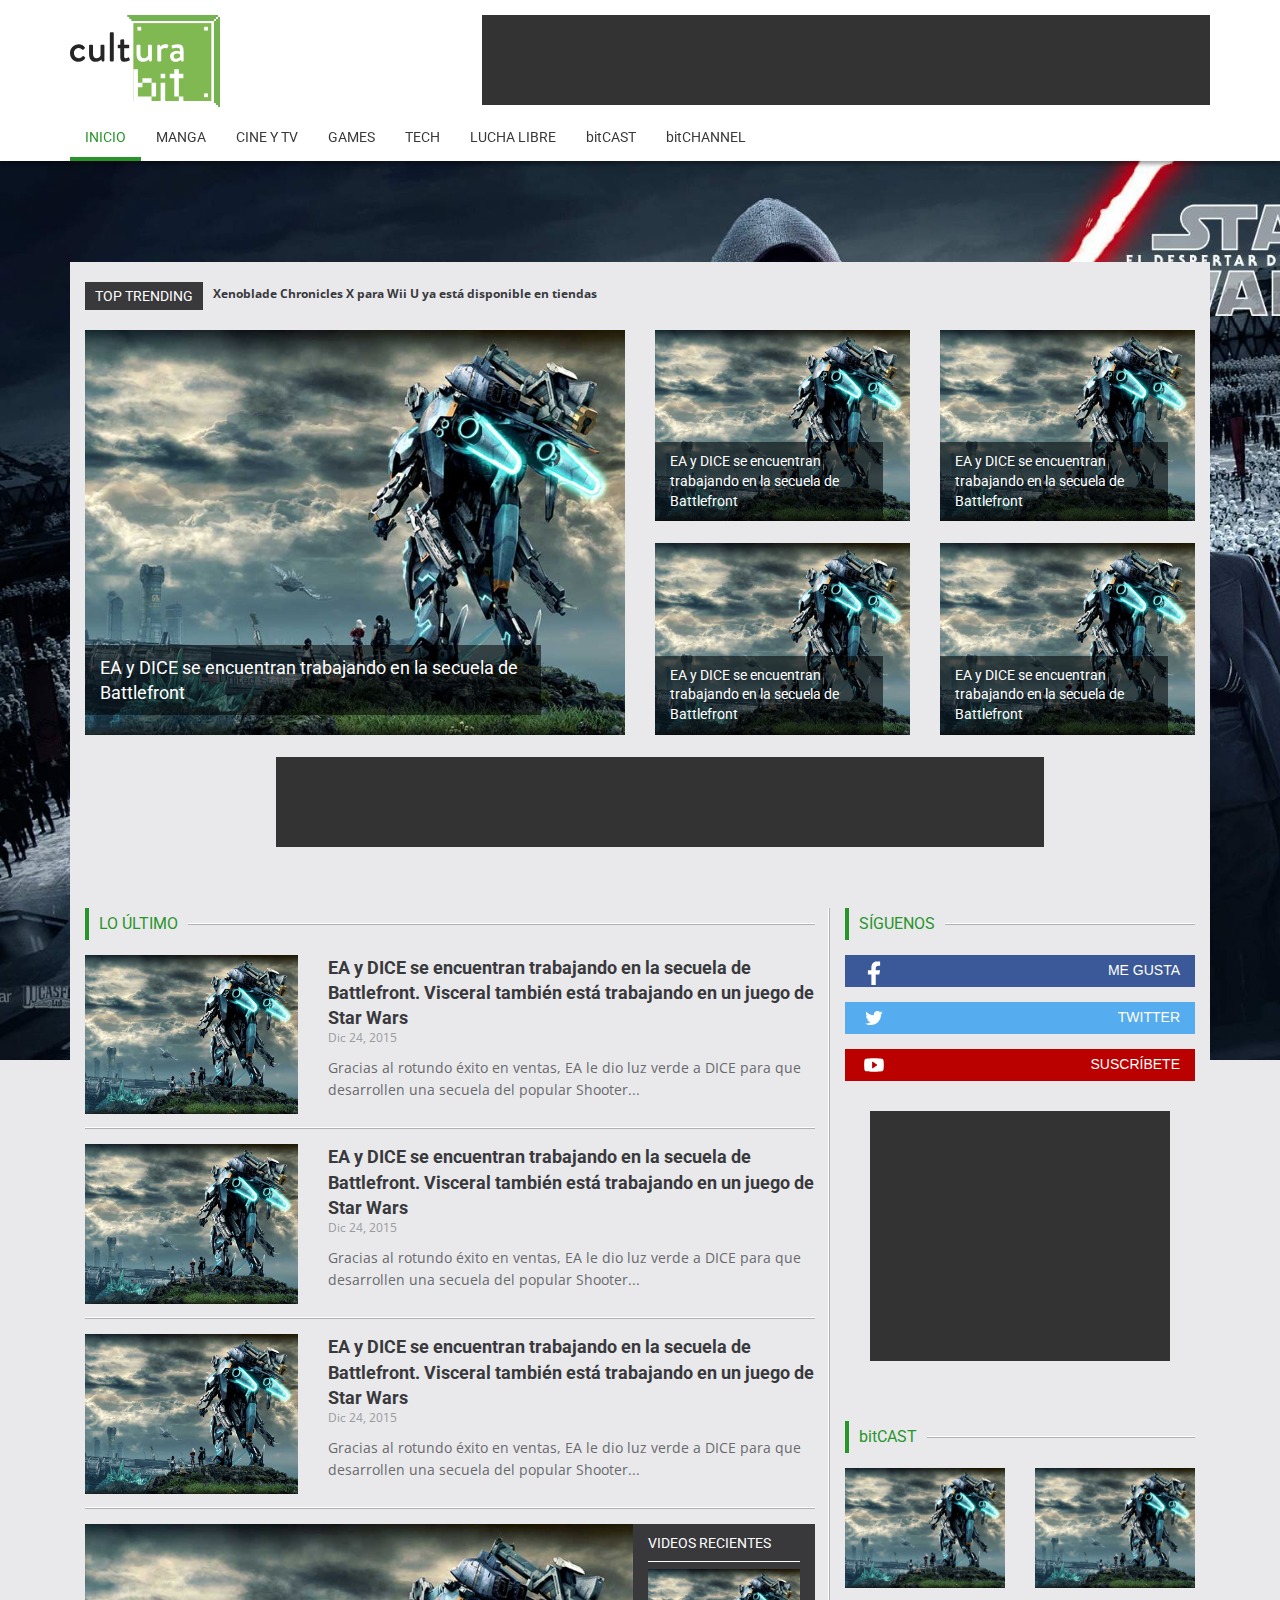
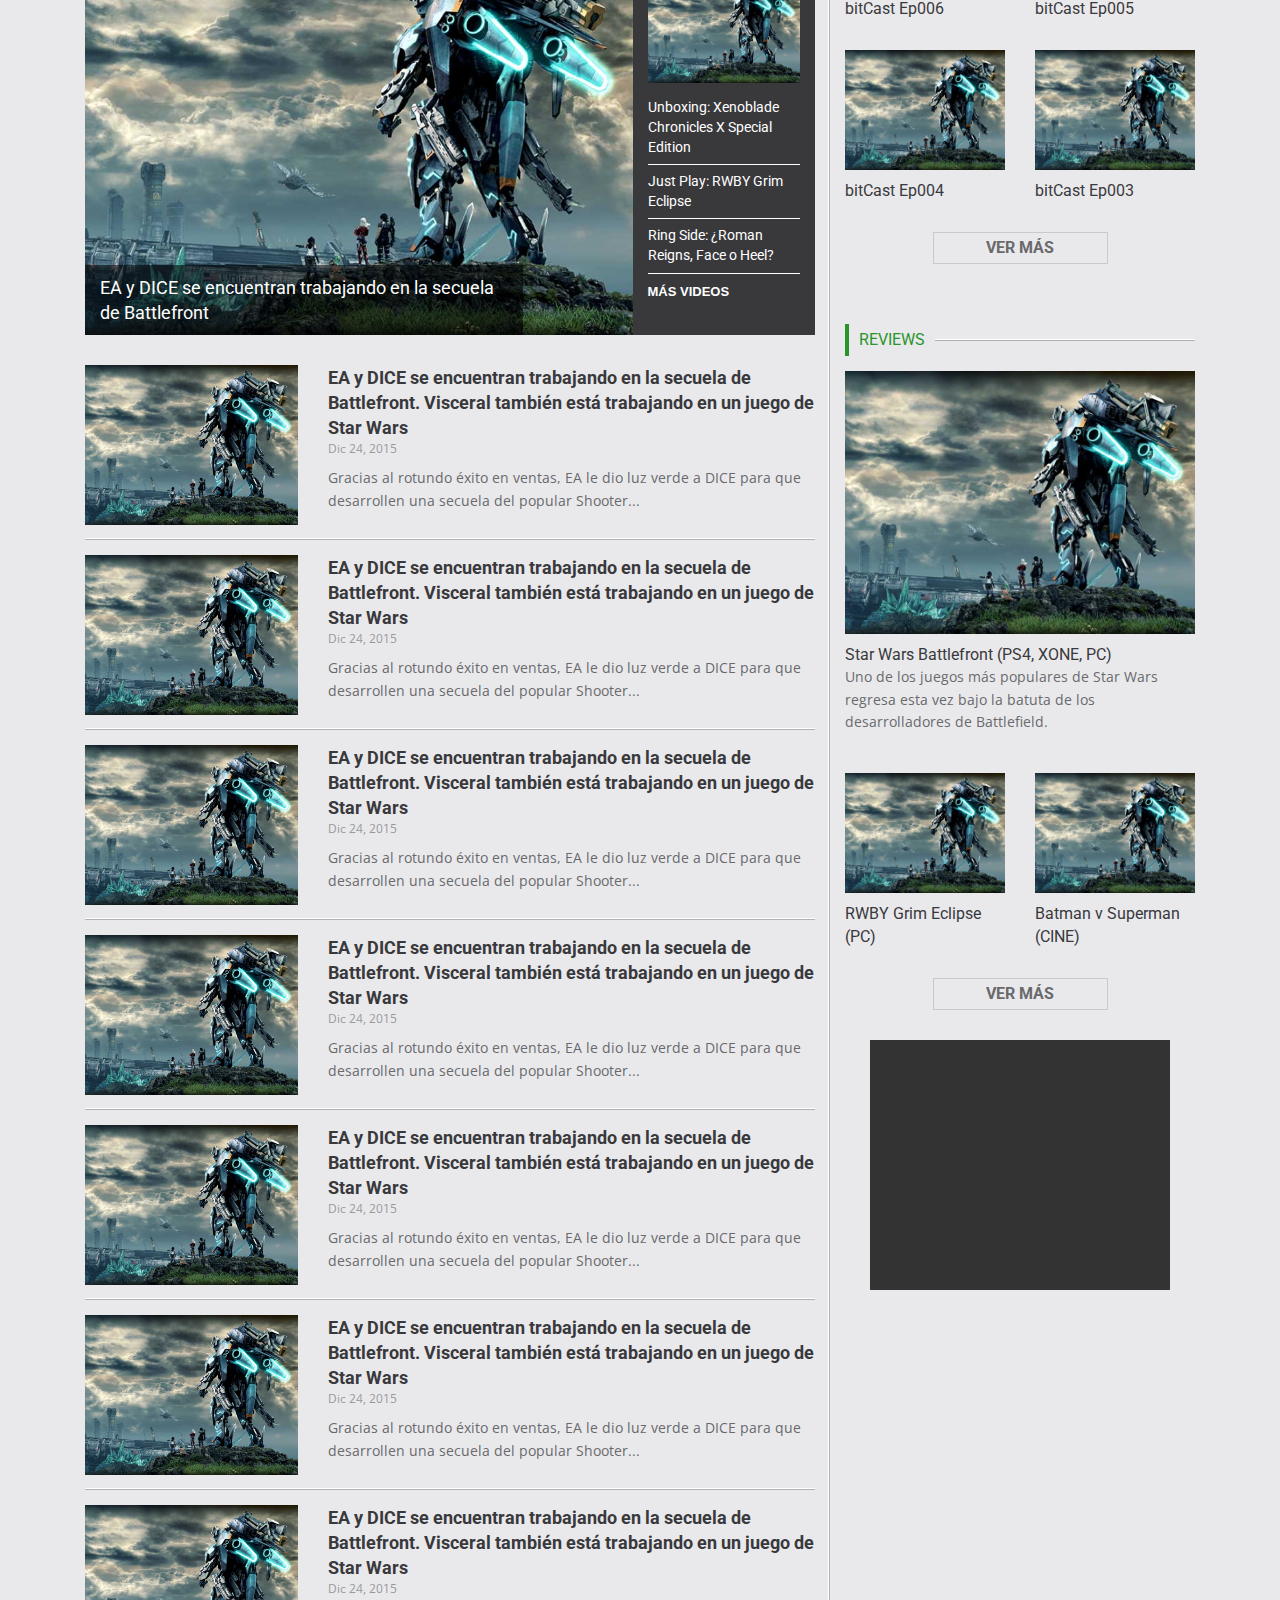
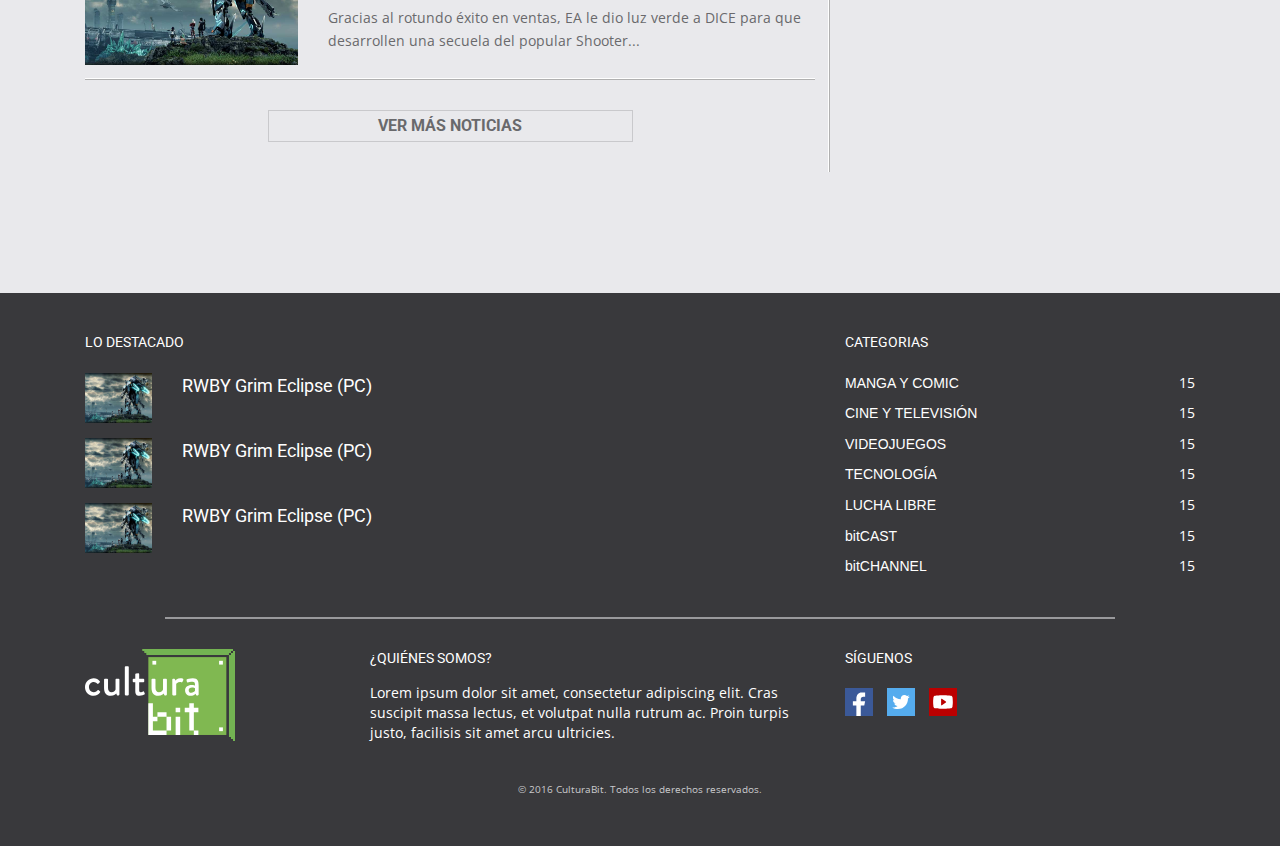
==== commit 4891acff: "Post actualizados y finalizados" ====
--- a/index.html
+++ b/index.html
@@ -33,7 +33,7 @@
 					<span class="icon-bar"></span>
 				</button>
 				<a class="navbar-brand" href="#">
-					<img alt="Brand" src="images/logo.png">
+					<img alt="Brand" src="images/culturabit-logo-black.svg">
 				</a>
 			</div>
 
@@ -405,7 +405,7 @@
 			<div class="col-xs-10 col-xs-offset-1 divider"></div>
 			<div class="col-sm-3 col-xs-12 footer-brand">
 				<a href="#">
-					<img alt="Brand" src="images/logo.png">
+					<img alt="Brand" src="images/culturabit-logo-white.svg">
 				</a>
 			</div>
 			<div class="col-sm-5 col-xs-12 footer-about">
--- a/css/styles.css
+++ b/css/styles.css
@@ -1,9 +1,9 @@
 /* General Styles */
 body { background: #e9e9ec; }
-h1, h2, h3, h4 { margin: 0; font-family: 'Roboto', sans-serif; line-height: 1.4; }
-h2 { font-size: 1.8rem; font-weight: 700; }
-h3 { font-size: 1.4rem; font-weight: 400; }
-h4 { font-size: 1.2rem; font-weight: 400; }
+h1, h2, h3, h4 { margin: 0; font-family: 'Roboto', sans-serif; font-weight: 400; line-height: 1.4; }
+h2 { font-size: 1.8rem; }
+h3 { font-size: 1.4rem; }
+h4 { font-size: 1.2rem; }
 a, p, span { font-family: 'Open Sans'; font-weight: 400; line-height: 1.4; }
 p, span { font-family: 'Open Sans'; }
 a { font-family: inherit; }
@@ -18,19 +18,19 @@
 }
 
 /* Widgets Title */
-.block-title { background: url("../images/div-horizontal.png") repeat-x left center; width: 100%; margin-bottom: 15px;  }
-.tab-title { background: #e9e9ec; display: inline-block; padding: 0 10px; border-left: 4px solid #28952B; font-size: 1.4rem !important; line-height: 2; color: #28952b; }
+.block-title { background: url('../images/div-horizontal.png') repeat-x left center; width: 100%; margin-bottom: 15px;  }
+.tab-title { background: #e9e9ec; display: inline-block; padding: 0 10px; border-left: 4px solid #28952B; font-size: 1.6rem !important; line-height: 2; color: #28952b; }
 
 
 /* Buttons */
 .button-first { display: block; background: none; width: 50%; height: 32px; margin: 0 auto; border: 1px solid #c9c9cc; font-family: 'Roboto', sans-serif; font-size: 1.6rem; font-weight: 700; text-align: center; text-transform: uppercase; line-height: 1.88; color: #69696c; cursor: pointer; }
-.button-first:hover { background: #28952b; border-color: #28952b; color: #ffffff; box-shadow: 3px 3px 0 #146614; }
+.button-first:hover { background: #28952b; border-color: #28952b; color: #ffffff; box-shadow: 0 3px #146614; }
 
 
 /* Index and Page Cover */
 .main-body { background-position: center 160px; background-attachment: fixed; background-size: cover; background-repeat: no-repeat; }
-.body-index { background-image: url("../bg/bg-swtfa.jpg"); }
-.body-category { background-image: url("../bg/bg-manga.jpg"); }
+.body-index { background-image: url('../bg/bg-swtfa.jpg'); }
+.body-category { background-image: url('../bg/bg-manga.jpg'); }
 .body-post { background-color: #19191c; }
 @media screen and (max-width: 767px) {
 	.main-body { background-position: center 100px; }
@@ -48,7 +48,7 @@
 
 
 /* Avisos */
-.ad-right-300x250 { width: 300px; margin: 30px auto;}
+.ad-right-300x250 { width: 300px; margin: 0 auto 30px; }
 @media screen and (min-width: 992px) {
 	/* Mostrar avisos de desktop */
 	.ad-top-728x90 { float: right; width: 728px; padding: 15px 0; }
@@ -82,8 +82,8 @@
 .navbar-default .navbar-nav > li > a { padding: 5px 15px 10px; color: #39393c; }
 .navbar-default .navbar-nav > .active > a, .navbar-default .navbar-nav > li > a:focus, .navbar-default .navbar-nav > li > a:hover { background: none; border-bottom: 4px solid #28952b; color: #28952b; }
 @media screen and (max-width: 767px) {	
-	.navbar-default .navbar-nav > .active > a, .navbar-default .navbar-nav > li > a:focus, .navbar-default .navbar-nav > li > a:hover { background: url("../images/div-horizontal.png") repeat-x left bottom; border: none; font-weight: 700; }
-	.navbar-default .navbar-nav > li > a { background: url("../images/div-horizontal.png") repeat-x left bottom; padding: 15px; }
+	.navbar-default .navbar-nav > .active > a, .navbar-default .navbar-nav > li > a:focus, .navbar-default .navbar-nav > li > a:hover { background: url('../images/div-horizontal.png') repeat-x left bottom; border: none; font-weight: 700; }
+	.navbar-default .navbar-nav > li > a { background: url('../images/div-horizontal.png') repeat-x left bottom; padding: 15px; }
 }
 .menu-credits { margin-top: 20px; font-size: 1.2rem; text-align: center; color: #99999c; }
 @media screen and (min-width: 768px) {
@@ -135,7 +135,7 @@
 
 
 /* Main Content */
-.main-content { background: url("../images/div-vertical.png") repeat-y right top; }
+.main-content { background: url('../images/div-vertical.png') repeat-y right top; }
 @media screen and (max-width: 767px) {
 	.main-content { background: none; }
 }
@@ -143,7 +143,7 @@
 
 
 /* News Item */
-.news-item { background: url("../images/div-horizontal.png") repeat-x left bottom; padding: 0 0 15px; margin: 0 0 15px; }
+.news-item { background: url('../images/div-horizontal.png') repeat-x left bottom; padding: 0 0 15px; margin: 0 0 15px; }
 .news-item > div { padding: 0; }
 .news-item .news-image { width: 100%; height: auto; padding-right: 30px; }
 @media screen and (max-width: 767px) {
@@ -174,7 +174,6 @@
 
 
 /* Post Styles */
-.post-header { margin-bottom: 30px; }
 .post-header .post-title { margin-bottom: 10px; font-size: 3.6rem; line-height: 1; color: #39393c; }
 .post-header .post-byline { margin-bottom: 15px; font-size: 1.4rem; font-weight: 400; line-height: 20px; color: #69696c; }
 .post-byline .byline-credits { padding: 0 7px; margin-right: 10px; border-right: 1px solid #69696c; font-weight: 700; color: #39393c; }
@@ -182,7 +181,7 @@
 	.post-share { text-align: center; }
 }
 .post-share:first-child { margin-right: 0; }
-.post-share .share-button { display: inline-block; height: 32px; padding: 0 10px; margin-right: 10px; font-size: 1.2rem; font-weight: bold; text-transform: uppercase; line-height: 32px; }
+.post-share .share-button { display: inline-block; height: 32px; padding: 0 10px; margin: 0 10px 30px 0; font-size: 1.2rem; font-weight: bold; text-transform: uppercase; line-height: 32px; }
 .post-share .share-button img { display: inline-block; width: 28px; margin: 2px 0; }
 .post-share .share-button a { color: #ffffff; }
 .post-share .post-fa { background: #3b5998; }
@@ -199,24 +198,55 @@
 .post-content p a { font-weight: 700; color: #28952b; }
 .post-content p.quote { font-family: 'Roboto', sans-serif; font-size: 2.8rem; font-weight: 700; font-style: italic; text-align: center; line-height: 1.2; color: #28952b; }
 .post-content p.caption { margin-top: 10px; font-size: 1.2rem; font-weight: 400; font-style: italic; color: #69696c; }
-.post-content .post-tags { padding-bottom: 30px; margin: 30px 0; border-bottom: 1px solid #c9c9cc; font-family: 'Open Sans', sans-serif; }
+.post-content ul { padding: 0; margin: 30px 0 0; list-style-position: inside; list-style-type: disc; }
+.post-content li { font-family: 'Open Sans', sans-serif; font-size: 1.5rem; line-height: 2; color: #28952b; }
+.post-review { background-position: top left; background-repeat: no-repeat; background-size: cover; height: 300px; position: relative; }
+.post-review .post-calification { background: #880c0c; position: absolute; top: -20px; left: 20px; width: 100px; height: 100px; border-radius: 50px; border: 6px solid #e9e9ec; font-family: 'Titillium Web', sans-serif; font-size: 7rem; text-align: center; text-shadow: 0 2px #000000; line-height: 88px; color: #ffffff; z-index: 5; }
+@media screen and (max-width: 767px) {
+	.post-review .post-calification { left: auto; right: 20px; }
+}
+.post-review .review-details { background: rgba(191, 19, 19, 0.8); position: absolute; bottom: 0; width: 100%; padding: 15px; border-top: 1px solid #880c0c; color: #ffffff; }
+@media screen and (max-width: 767px) {
+	.post-review .review-details { bottom: auto; height: 100%; border-top: none; z-index: 2; }
+}
+.post-review .review-details h3 { font-size: 2.4rem; padding-bottom: 5px; margin-bottom: 15px; border-bottom: 1px solid #880c0c; }
+.review-details .review-up { float: left; width: 47.5%; margin-right: 2.5%; border-right: 1px solid #880c0c; }
+.review-details .review-down { float: right; width: 50%; }
+.review-details .review-up ul, .review-details .review-down ul { padding: 0; margin: 10px 0 0; list-style-position: inside; list-style-type: square }
+@media screen and (max-width: 767px) {
+	.review-details .review-up, .review-details .review-down { float: none; width: 100%; }
+	.review-details .review-up { padding-bottom: 10px; margin-bottom: 10px; border-right: none; border-bottom: 1px solid #880c0c; }
+}
+.post-tags { padding-bottom: 30px; margin: 30px 0; border-bottom: 1px solid #c9c9cc; font-family: 'Open Sans', sans-serif; }
 .tags-list { display: inline-block; padding: 0; margin: 0; list-style: none; }
 .tag-item { background: #39393c; display: inline-block; height: 24px; padding: 0 5px; margin-left: 10px; font-size: 1.2rem; font-weight: 700; line-height: 24px; }
 .tag-item:hover { background: #28952b; }
 .tag-item a { color: #ffffff; }
-.aside-latest { background: #ff0000; position: fixed; width: 150px; height: 100px; margin: 20px -165px 0 0; }
+.aside-latest { float: left; width: 150px; padding: 20px 0 60px; margin-right: -165px; }
 @media screen and (max-width: 990px) {
 	.aside-latest { display: none; }
 }
+.aside-latest .latest-title { background: #28952B; padding: 5px 10px; color: #ffffff; }
+.aside-latest .latest-title::after { content:''; position: absolute; width: 0; height: 0; margin-top: 5px; border-left: 12px solid transparent; border-right: 12px solid transparent; border-top: 12px solid #28952B; }
+.aside-latest .widget-title a, .aside-latest .widget-title a:hover, .aside-latest .widget-title a:focus { font-size: 1.4rem; color: #ffffff; }
+
 
 /* Widgets Styles */
 .aside-widget { float: left; margin: 30px 0; }
 .widget-thumb { margin-bottom: 30px; }
 .widget-thumb img { width: 100%; margin-bottom: 10px; }
 .widget-title { font-size: 1.6rem; text-align: left; }
-.widget-title a { font-weight: 700; color: #39393c; }
+.widget-title a { color: #39393c; }
 .widget-title a:hover { color: #28952b; }
 .widget-text { font-size: 14px; text-align: left; line-height: 1.6; color: #69696c; }
+/* Widget Latest Post one-column */
+@media screen and (min-width: 768px) {
+	.widget-latest { display: none; }
+}
+.widget-latest { background: #19191c; padding: 30px 20px; margin: 30px -20px; }
+.widget-latest .tab-title { background: #19191c; border-color: #e9e9ec; color: #e9e9ec; }
+.widget-latest .widget-thumb a { color: #ffffff; }
+.widget-latest .widget-thumb a:hover { text-decoration: underline;; }
 
 
 /* Aside Social Widget */
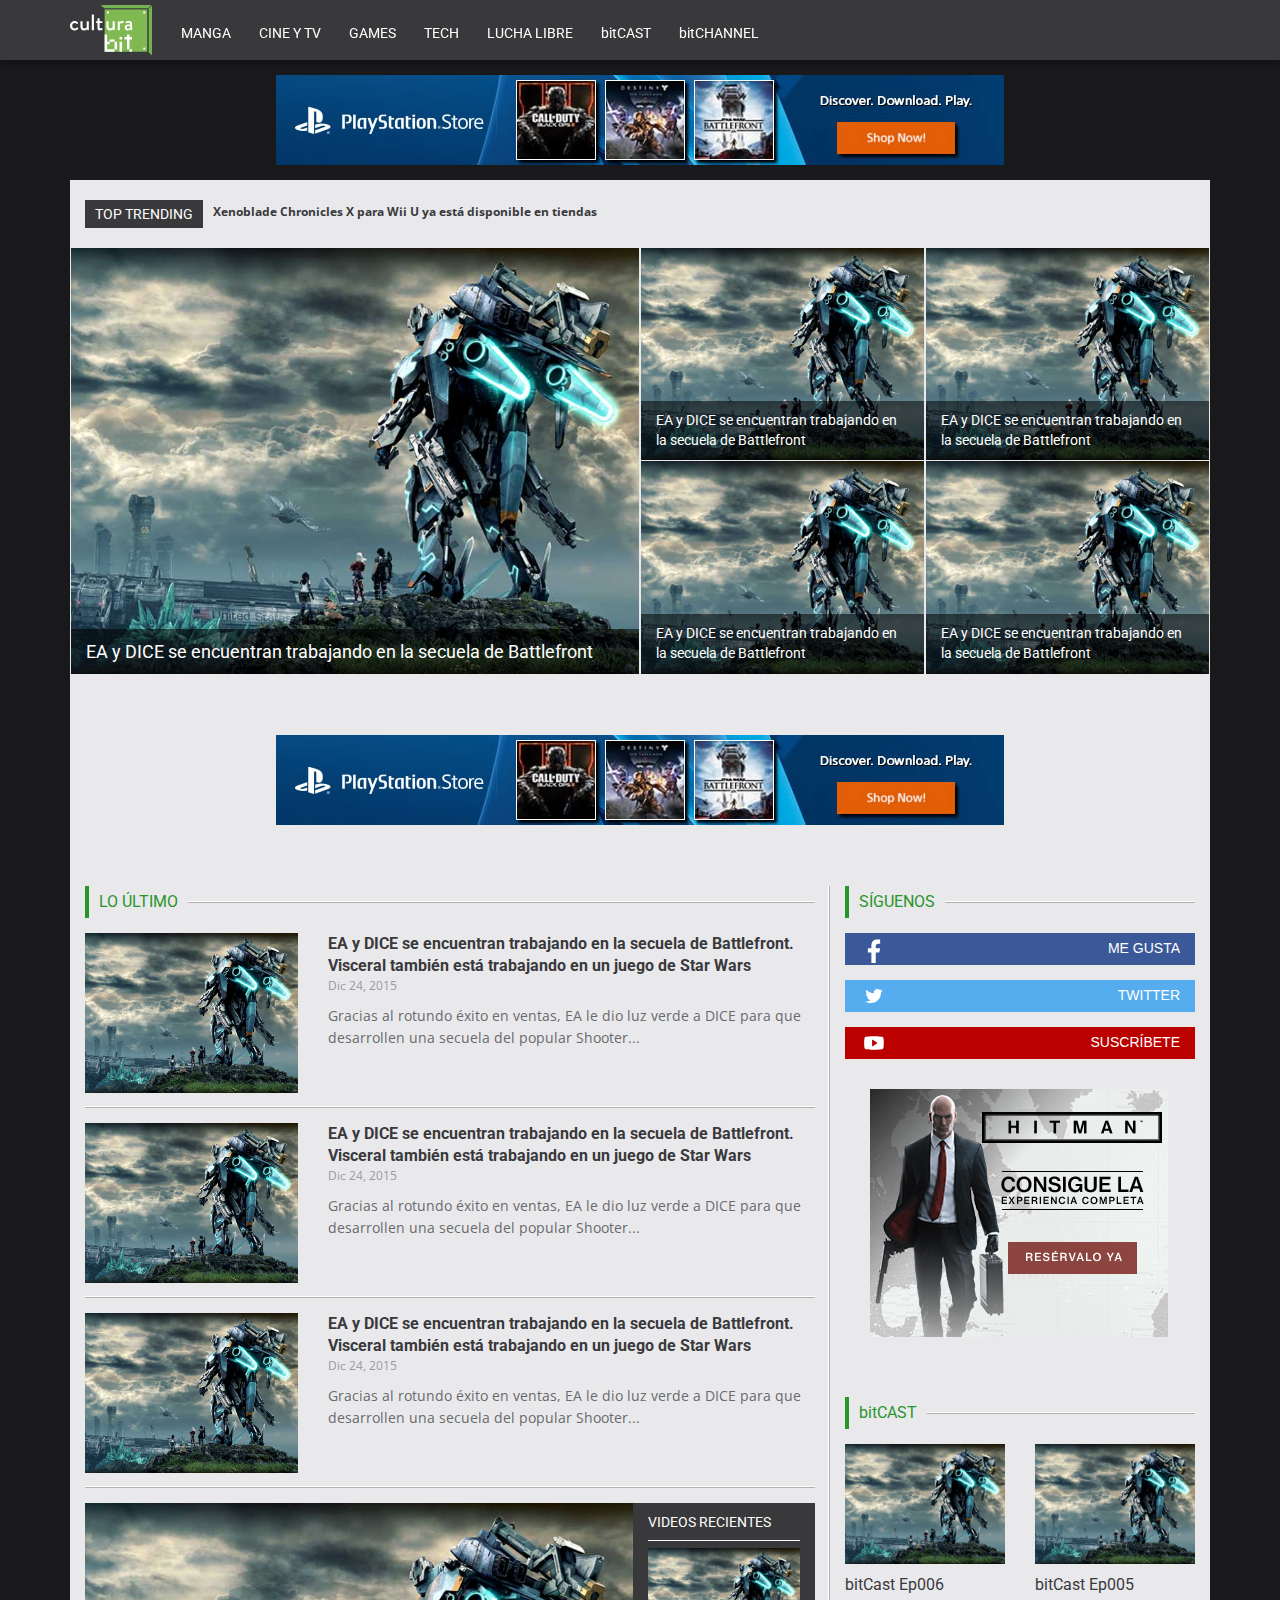
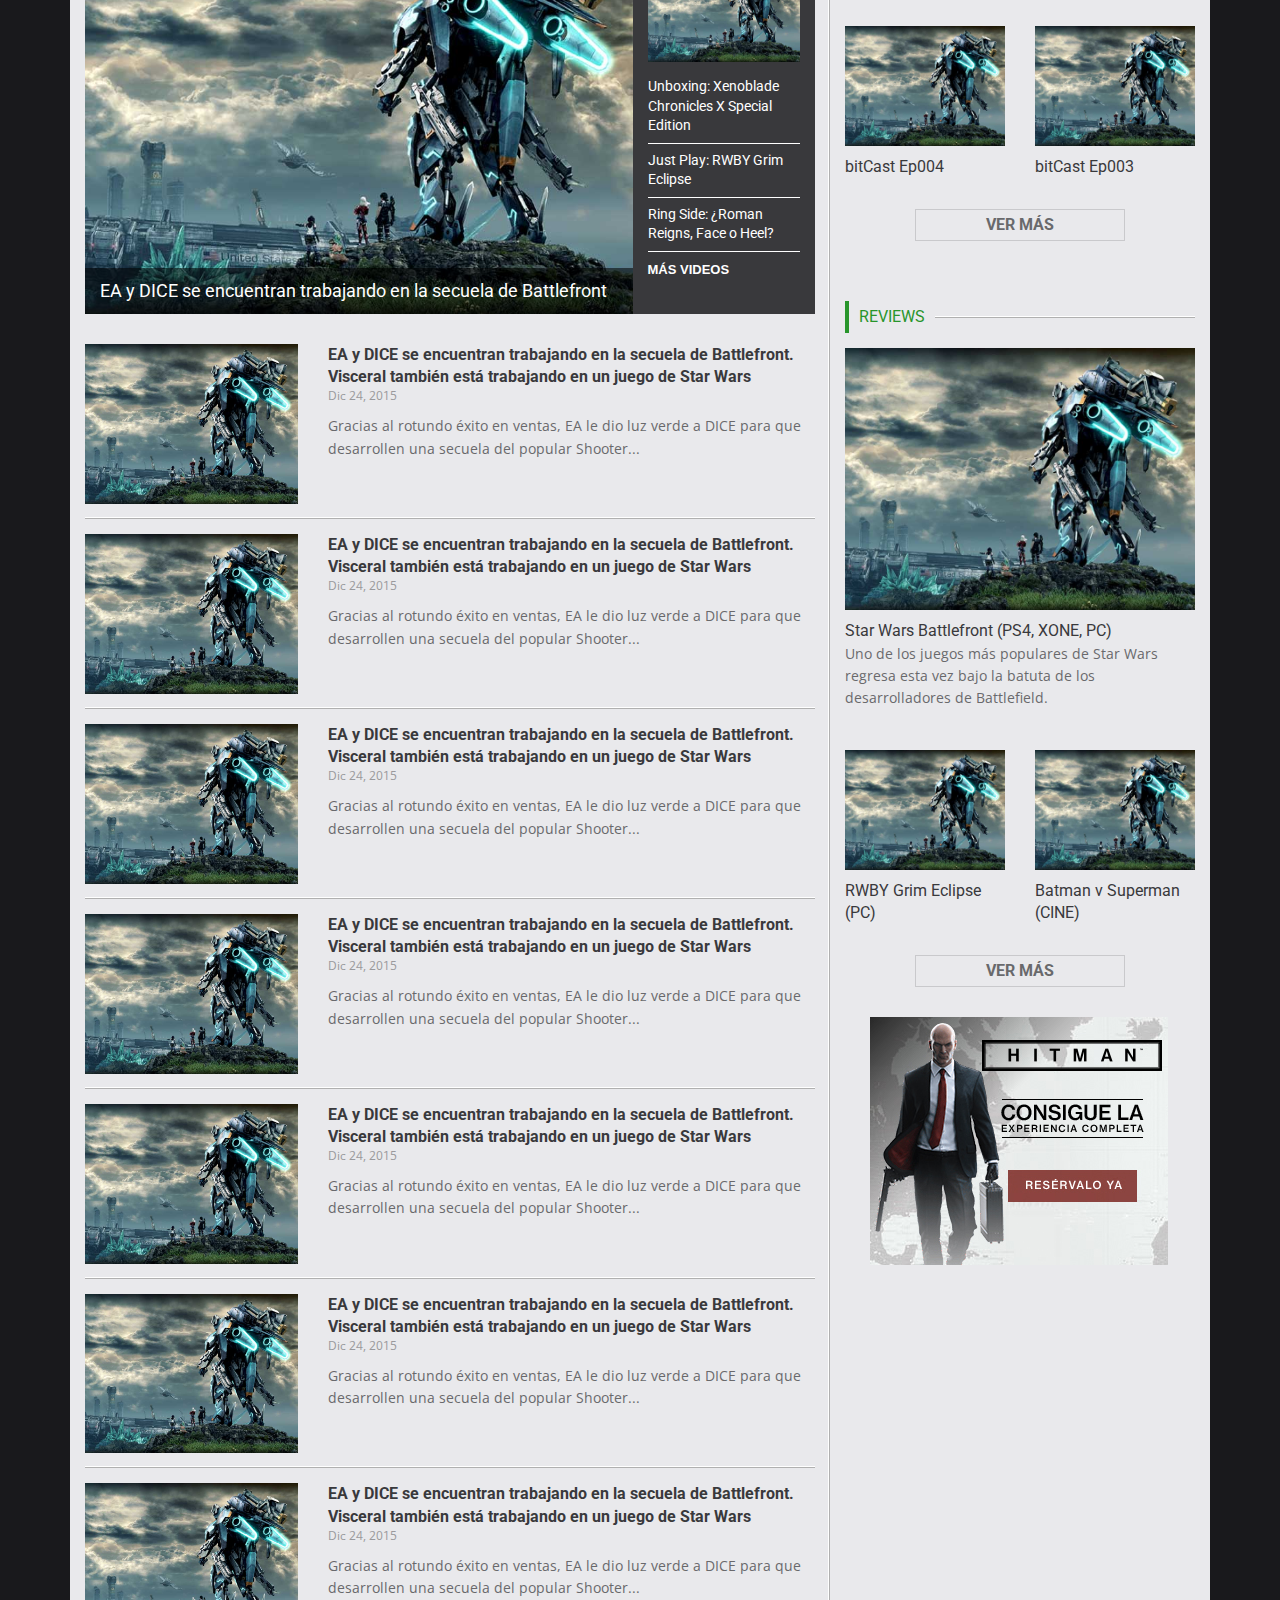
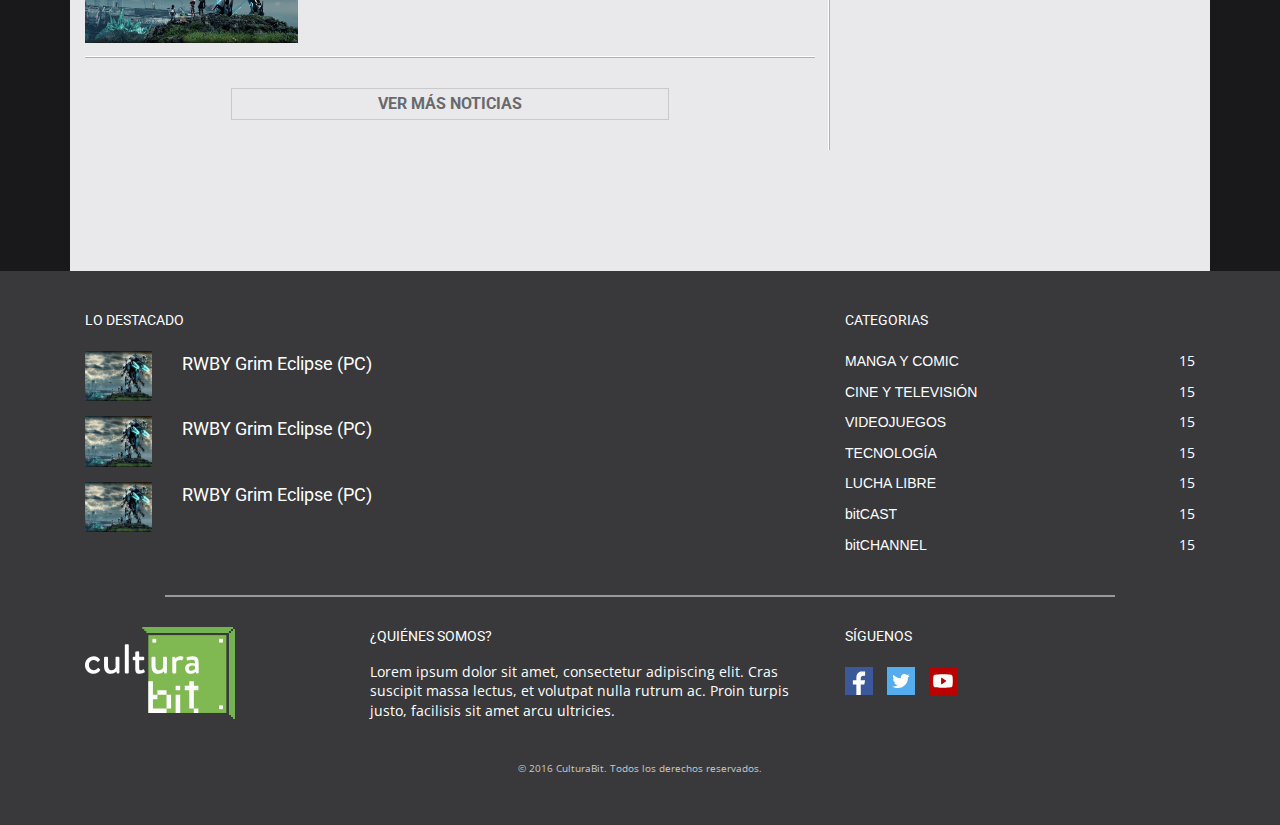
==== commit 2c06b8d6: "Ajustes en páginas. Cambio de header. Colocación de banners reales" ====
--- a/index.html
+++ b/index.html
@@ -9,9 +9,10 @@
 	<title>Cultura Bit</title>
 
 	<!-- Bootstrap -->
-	<link href="css/bootstrap.min.css" rel="stylesheet">
+	<link href="css/bootstrap.css" rel="stylesheet">
 	<link href='https://fonts.googleapis.com/css?family=Roboto:400,400italic,700,700italic' rel='stylesheet' type='text/css'>
 	<link href='https://fonts.googleapis.com/css?family=Open+Sans:400,400italic,700,700italic' rel='stylesheet' type='text/css'>
+	<link href='https://fonts.googleapis.com/css?family=Titillium+Web:700' rel='stylesheet' type='text/css'>
 	<link href="css/styles.css" rel="stylesheet">
 
 	<!-- HTML5 shim and Respond.js for IE8 support of HTML5 elements and media queries -->
@@ -27,25 +28,16 @@
 			<!-- Brand and toggle get grouped for better mobile display -->
 			<div class="navbar-header">
 				<button type="button" class="navbar-toggle collapsed" data-toggle="collapse" data-target="#bs-example-navbar-collapse-1" aria-expanded="false">
-					<span class="sr-only">Toggle navigation</span>
-					<span class="icon-bar"></span>
-					<span class="icon-bar"></span>
-					<span class="icon-bar"></span>
+					<span class="glyphicon glyphicon-menu-hamburger"></span>
 				</button>
 				<a class="navbar-brand" href="#">
-					<img alt="Brand" src="images/culturabit-logo-black.svg">
+					<img alt="Brand" src="images/culturabit-logo-white.svg">
 				</a>
-			</div>
-
-			<!-- Banner Top -->
-			<div class="ad-top-728x90">
-				<div style="background: #333333; width: 728px; height: 90px;"></div>
 			</div>
 
 			<!-- Collect the nav links, forms, and other content for toggling -->
 			<div class="collapse navbar-collapse" id="bs-example-navbar-collapse-1">
 				<ul class="nav navbar-nav">
-					<li class="active"><a href="#">INICIO <span class="sr-only">(current)</span></a></li>
 					<li><a href="#">MANGA</a></li>
 					<li><a href="#">CINE Y TV</a></li>
 					<li><a href="#">GAMES</a></li>
@@ -59,9 +51,17 @@
 		</div><!-- /.container -->
 	</nav>
 
-	<div class="main-body body-index">
+	<div class="main-body">
 		<div class="container container-fixed">
-			<div class="main-wrapper main-wrapper-cover">
+			<!-- Banner Top -->
+			<div class="ad-top-728x90">
+				<img alt="Brand" src="images/banner-728x90.jpg">
+			</div>
+			<div class="ad-top-300x100">
+				<div style="background: #333333; width: 300px; height: 100px;"></div>
+			</div>
+
+			<div class="main-wrapper">
 				<!-- Top Trending -->
 				<div class="col-sm-12 top-trending">
 					<h3 class="trending-title">Top Trending</h3>
@@ -69,45 +69,47 @@
 				</div>
 
 				<!-- Cover Highlight News -->
-				<div class="news-cover">
-					<div class="col-sm-6 col-xs-12">
-						<div class="cover-big">
-							<a href="#">
-								<img src="images/cover-01.jpg" alt="">
-								<h2 class="cover-title">EA y DICE se encuentran trabajando en la secuela de Battlefront</h2>
-							</a>
-						</div>
-					</div>
-					<div class="col-sm-3 col-xs-6">
-						<div class="cover-small">
-							<a href="#">
-								<img src="images/cover-01.jpg" alt="">
-								<h2 class="cover-title">EA y DICE se encuentran trabajando en la secuela de Battlefront</h2>
-							</a>
-						</div>
-					</div>
-					<div class="col-sm-3 col-xs-6">
-						<div class="cover-small">
-							<a href="#">
-								<img src="images/cover-01.jpg" alt="">
-								<h2 class="cover-title">EA y DICE se encuentran trabajando en la secuela de Battlefront</h2>
-							</a>
-						</div>
-					</div>
-					<div class="col-sm-3 col-xs-6">
-						<div class="cover-small">
-							<a href="#">
-								<img src="images/cover-01.jpg" alt="">
-								<h2 class="cover-title">EA y DICE se encuentran trabajando en la secuela de Battlefront</h2>
-							</a>
-						</div>
-					</div>
-					<div class="col-sm-3 col-xs-6">
-						<div class="cover-small">
-							<a href="#">
-								<img src="images/cover-01.jpg" alt="">
-								<h2 class="cover-title">EA y DICE se encuentran trabajando en la secuela de Battlefront</h2>
-							</a>
+				<div class="col-sm-12 news-cover">
+					<div class="row cover-grid">
+						<div class="col-sm-6 col-xs-12">
+							<div class="cover-big">
+								<a href="#">
+									<img src="images/cover-01.jpg" alt="">
+									<h2 class="cover-title">EA y DICE se encuentran trabajando en la secuela de Battlefront</h2>
+								</a>
+							</div>
+						</div>
+						<div class="col-sm-3 col-xs-6">
+							<div class="cover-small">
+								<a href="#">
+									<img src="images/cover-01.jpg" alt="">
+									<h2 class="cover-title">EA y DICE se encuentran trabajando en la secuela de Battlefront</h2>
+								</a>
+							</div>
+						</div>
+						<div class="col-sm-3 col-xs-6">
+							<div class="cover-small">
+								<a href="#">
+									<img src="images/cover-01.jpg" alt="">
+									<h2 class="cover-title">EA y DICE se encuentran trabajando en la secuela de Battlefront</h2>
+								</a>
+							</div>
+						</div>
+						<div class="col-sm-3 col-xs-6">
+							<div class="cover-small">
+								<a href="#">
+									<img src="images/cover-01.jpg" alt="">
+									<h2 class="cover-title">EA y DICE se encuentran trabajando en la secuela de Battlefront</h2>
+								</a>
+							</div>
+						</div>
+						<div class="col-sm-3 col-xs-6">
+							<div class="cover-small">
+								<a href="#">
+									<img src="images/cover-01.jpg" alt="">
+									<h2 class="cover-title">EA y DICE se encuentran trabajando en la secuela de Battlefront</h2>
+								</a>
+							</div>
 						</div>
 					</div>
 				</div>
@@ -116,7 +118,7 @@
 				<div class="row">
 					<div class="col-xs-12">
 						<div class="ad-middle-728x90">
-							<div style="background: #333333; width: 768px; height: 90px; "></div>
+							<img alt="Brand" src="images/banner-728x90.jpg">
 						</div>
 					</div>
 				</div>
@@ -125,7 +127,7 @@
 				<div class="row">
 					<div class="col-xs-12">
 						<div class="ad-middle-300x250">
-							<div style="background: #333333; width: 300px; height: 250px; "></div>
+							<img alt="Brand" src="images/banner-300x250.jpg">
 						</div>
 					</div>
 				</div>
@@ -276,7 +278,7 @@
 					<div class="row">
 						<div class="col-xs-12">
 							<div class="ad-right-300x250">
-								<div style="background: #333333; width: 300px; height: 250px; "></div>
+							<img alt="Brand" src="images/banner-300x250.jpg">
 							</div>
 						</div>
 					</div>
@@ -342,7 +344,7 @@
 					<div class="row">
 						<div class="col-xs-12">
 							<div class="ad-right-300x250">
-								<div style="background: #333333; width: 300px; height: 250px; "></div>
+							<img alt="Brand" src="images/banner-300x250.jpg">
 							</div>
 						</div>
 					</div>
@@ -352,7 +354,7 @@
 				<div class="row">
 					<div class="col-xs-12">
 						<div class="ad-middle-300x250">
-							<div style="background: #333333; width: 300px; height: 250px; "></div>
+							<img alt="Brand" src="images/banner-300x250.jpg">
 						</div>
 					</div>
 				</div>
--- a/css/styles.css
+++ b/css/styles.css
@@ -7,7 +7,8 @@
 a, p, span { font-family: 'Open Sans'; font-weight: 400; line-height: 1.4; }
 p, span { font-family: 'Open Sans'; }
 a { font-family: inherit; }
-
+.color-first { color: #28952b; }
+.color-comp { color: #ff3d2e; }
 
 /* Wrapper */
 .main-wrapper { background: #e9e9ec; float: right; clear: right; padding: 20px 0 120px; }
@@ -23,22 +24,16 @@
 
 
 /* Buttons */
-.button-first { display: block; background: none; width: 50%; height: 32px; margin: 0 auto; border: 1px solid #c9c9cc; font-family: 'Roboto', sans-serif; font-size: 1.6rem; font-weight: 700; text-align: center; text-transform: uppercase; line-height: 1.88; color: #69696c; cursor: pointer; }
+.button-first { display: block; background: none; width: 60%; height: 32px; margin: 0 auto; border: 1px solid #c9c9cc; font-family: 'Roboto', sans-serif; font-size: 1.6rem; font-weight: 700; text-align: center; text-transform: uppercase; line-height: 1.88; color: #69696c; cursor: pointer; }
 .button-first:hover { background: #28952b; border-color: #28952b; color: #ffffff; box-shadow: 0 3px #146614; }
 
 
 /* Index and Page Cover */
-.main-body { background-position: center 160px; background-attachment: fixed; background-size: cover; background-repeat: no-repeat; }
+.main-body { background-color: #19191c; background-position: center 60px; background-attachment: fixed; background-size: cover; background-repeat: no-repeat; }
 .body-index { background-image: url('../bg/bg-swtfa.jpg'); }
 .body-category { background-image: url('../bg/bg-manga.jpg'); }
 .body-post { background-color: #19191c; }
-@media screen and (max-width: 767px) {
-	.main-body { background-position: center 100px; }
-}
-.container-fixed { padding-top: 162px; }
-@media screen and (max-width: 767px) {
-	.container-fixed { padding-top: 100px; }
-}
+.container-fixed { padding-top: 60px; }
 .category-cover { background: rgba(0, 0, 0, 0.6); height: 200px; }
 .category-cover .category-title { font-size: 2.8rem; font-weight: 400; text-align: center; line-height: 148px; color: #ffffff; }
 @media screen and (max-width: 767px) {
@@ -49,41 +44,40 @@
 
 /* Avisos */
 .ad-right-300x250 { width: 300px; margin: 0 auto 30px; }
-@media screen and (min-width: 992px) {
+@media screen and (min-width: 768px) {
 	/* Mostrar avisos de desktop */
-	.ad-top-728x90 { float: right; width: 728px; padding: 15px 0; }
+	.ad-top-728x90 { width: 728px; padding: 15px 0; margin: 0 auto; }
 	.ad-middle-728x90 { width: 728px; margin: 0 auto 60px; }
 	/* Ocultar avisos de móviles en desktop */
-	.ad-middle-300x250 { display: none; }
-}
-@media screen and (max-width: 991px) {
+	.ad-top-300x100, .ad-middle-300x250 { display: none; }
+}
+@media screen and (max-width: 767px) {
 	/* Ocultar avisos de desktop en móviles */
 	.ad-top-728x90, .ad-middle-728x90, .ad-right-300x250 { display: none; }
+	/* Mostrar avisos de móviles */
+	.ad-top-300x100 { display: block; width: 300px; margin: 30px auto; }
 	.ad-middle-300x250 { display: block; width: 300px; margin: 0 auto 60px; }
 }
 
 
 /* NavBar */
-.navbar { position:fixed; top: 0; width: 100%; margin: 0; z-index: 1000; }
-@media screen and (min-width: 768px) {
-	.navbar { border-radius: 0; }
-}
-.navbar-default { background: #ffffff; border: none; box-shadow: 0 3px 4px rgba(0, 0, 0, 0.35); }
-.navbar-default .navbar-toggle { background: none !important; padding: 0 !important; margin: 37px 15px 37px 0; border: none; }
-.navbar-default .navbar-toggle .icon-bar { background: #28952b; width: 32px; height: 6px; }
-.navbar-brand { height: auto; }
-@media screen and (max-width: 767px) {
-	.navbar-brand img { height: 70px; }
-}
-.navbar-default .navbar-collapse { float: left; width: 100%; padding: 0; font-family: 'Roboto', sans-serif; font-size: 1.4rem; line-height: 1.43; }
-@media screen and (max-width: 767px) {
-	.navbar-default .navbar-collapse { background: #e9e9ec; height: 640px; padding: 0 15px; box-sizing: content-box; }
-}
-.navbar-default .navbar-nav > li > a { padding: 5px 15px 10px; color: #39393c; }
-.navbar-default .navbar-nav > .active > a, .navbar-default .navbar-nav > li > a:focus, .navbar-default .navbar-nav > li > a:hover { background: none; border-bottom: 4px solid #28952b; color: #28952b; }
+.navbar { position:fixed; top: 0; width: 100%; margin: 0; border-radius: 0; z-index: 1000; }
+.navbar-default { background: #39393c; border: none; box-shadow: 0 3px 4px rgba(0, 0, 0, 0.35); }
+.navbar-default .navbar-toggle { background: none !important; height: 30px; padding: 0 !important; margin: 15px 15px 15px 0; border: none; font-size: 3rem; line-height: 1; color: #ffffff; }
+.navbar-brand { height: 50px; padding: 0; margin: 5px 15px; }
+@media (min-width: 768px) {
+	.navbar > .container .navbar-brand, .navbar > .container-fluid .navbar-brand { margin-left: 0; }
+}
+.navbar-brand img { height: 100%; }
+.navbar-default .navbar-collapse { float: left; padding: 0; font-family: 'Roboto', sans-serif; font-size: 1.4rem; line-height: 1.43; }
+@media screen and (max-width: 767px) {
+	.navbar-default .navbar-collapse { background: #e9e9ec; width: 100%; height: 640px; padding: 0 15px; box-sizing: content-box; }
+}
+.navbar-default .navbar-nav > li > a { height: 60px; padding: 5px 14px 10px; line-height: 56px; color: #ffffff; }
+.navbar-default .navbar-nav > .active > a, .navbar-default .navbar-nav > li > a:focus, .navbar-default .navbar-nav > li > a:hover { background: none; border-bottom: 4px solid #ff3d2e; color: #ff3d2e; }
 @media screen and (max-width: 767px) {	
 	.navbar-default .navbar-nav > .active > a, .navbar-default .navbar-nav > li > a:focus, .navbar-default .navbar-nav > li > a:hover { background: url('../images/div-horizontal.png') repeat-x left bottom; border: none; font-weight: 700; }
-	.navbar-default .navbar-nav > li > a { background: url('../images/div-horizontal.png') repeat-x left bottom; padding: 15px; }
+	.navbar-default .navbar-nav > li > a { background: url('../images/div-horizontal.png') repeat-x left bottom; padding: 15px; line-height: 30px; color: #ff3d2e; }
 }
 .menu-credits { margin-top: 20px; font-size: 1.2rem; text-align: center; color: #99999c; }
 @media screen and (min-width: 768px) {
@@ -119,19 +113,13 @@
 
 
 /* Cover */
-.news-cover { float: left; width: 100%; }
+.news-cover { width: 100%; margin-bottom: 60px; }
+.cover-grid > div { padding: 0; border-right: 1px solid #e9e9ec; border-bottom: 1px solid #e9e9ec; border-left: 1px solid #e9e9ec; }
 .cover-big, .cover-small { width: 100%; }
-.cover-small { margin-bottom: 22px; }
-@media screen and (max-width: 767px) {
-	.cover-big, .cover-small { margin-bottom: 20px; }
-}
-@media screen and (min-width: 768px) and (max-width: 991px) {
-	.cover-big, .cover-small { margin-bottom: 20px; }
-}
 .cover-big img, .cover-small img { display: block; width: 100%; }
-.cover-big .cover-title, .cover-small .cover-title { background: rgba(0, 0, 0, 0.55); position: absolute; width: 80%; display: block; left: 15px; padding: 10px 15px; color: #ffffff !important; }
-.cover-big .cover-title { bottom: 20px; font-size: 1.8rem !important; }
-.cover-small .cover-title { bottom: 22px; font-size: 1.4rem !important; }
+.cover-big .cover-title, .cover-small .cover-title { background: rgba(0, 0, 0, 0.55); position: absolute; width: 100%; display: block; bottom: 0; left: 0; padding: 10px 15px; color: #ffffff !important; }
+.cover-big .cover-title { font-size: 1.8rem !important; }
+.cover-small .cover-title { font-size: 1.4rem !important; }
 
 
 /* Main Content */
@@ -149,7 +137,7 @@
 @media screen and (max-width: 767px) {
 	.news-item .news-image { padding-right: 15px; }
 }
-.news-item .news-title { text-align: left; line-height: 1.4; }
+.news-item .news-title { font-size: 1.6rem; text-align: left; line-height: 1.4; }
 .news-item .news-title a { font-weight: 700; color: #39393c; }
 .news-item .news-title a:hover { color: #28952b; }
 .news-item .news-date { margin-bottom: 10px; font-size: 1.2rem; text-align: left; color: #99999c; }
@@ -165,12 +153,13 @@
 .videos > div { padding: 0; }
 .videos .video-highlight { display: block; width: 100%; }
 .videos .video-highlight img, .videos .video-thumb { width: 100%; height: auto; }
-.videos .video-highlight .highlight-title { background: rgba(0, 0, 0, 0.55); position: absolute; width: 80%; display: block; left: 0; bottom: 0; padding: 10px 15px; color: #ffffff !important; }
+.videos .video-highlight .highlight-title { background: rgba(0, 0, 0, 0.55); position: absolute; width: 100%; display: block; left: 0; bottom: 0; padding: 10px 15px; color: #ffffff !important; }
 .videos .video-thumb { margin-bottom: 15px; }
 .videos .videos-recent { padding: 10px 15px; color: #ffffff !important; }
 .videos .videos-recent h3 { padding-bottom: 7px; margin-bottom: 7px; border-bottom: 1px solid #ffffff; text-align: left; }
-.videos .videos-recent h3 a { color: #ffffff !important; }
-.videos .videos-recent .videos-button { font-size: 1.3rem; font-weight: 700; color: #ffffff !important; }
+.videos .videos-recent h3 a { color: #ffffff; }
+.videos .videos-recent .videos-button { font-size: 1.3rem; font-weight: 700; color: #ffffff; }
+.videos .videos-recent h3 a:hover, .videos .videos-recent .videos-button:hover { color: #ff3d2e; }
 
 
 /* Post Styles */
@@ -212,7 +201,9 @@
 .post-review .review-details h3 { font-size: 2.4rem; padding-bottom: 5px; margin-bottom: 15px; border-bottom: 1px solid #880c0c; }
 .review-details .review-up { float: left; width: 47.5%; margin-right: 2.5%; border-right: 1px solid #880c0c; }
 .review-details .review-down { float: right; width: 50%; }
-.review-details .review-up ul, .review-details .review-down ul { padding: 0; margin: 10px 0 0; list-style-position: inside; list-style-type: square }
+.review-details .review-up ul, .review-details .review-down ul { padding: 0; margin: 10px 0 0; list-style-position: inside; list-style-type: none }
+.review-details .review-up li, .review-details .review-down li { line-height: 24px; }
+.review-details .review-up li span, .review-details .review-down li span { margin-right: 10px; vertical-align: text-top }
 @media screen and (max-width: 767px) {
 	.review-details .review-up, .review-details .review-down { float: none; width: 100%; }
 	.review-details .review-up { padding-bottom: 10px; margin-bottom: 10px; border-right: none; border-bottom: 1px solid #880c0c; }
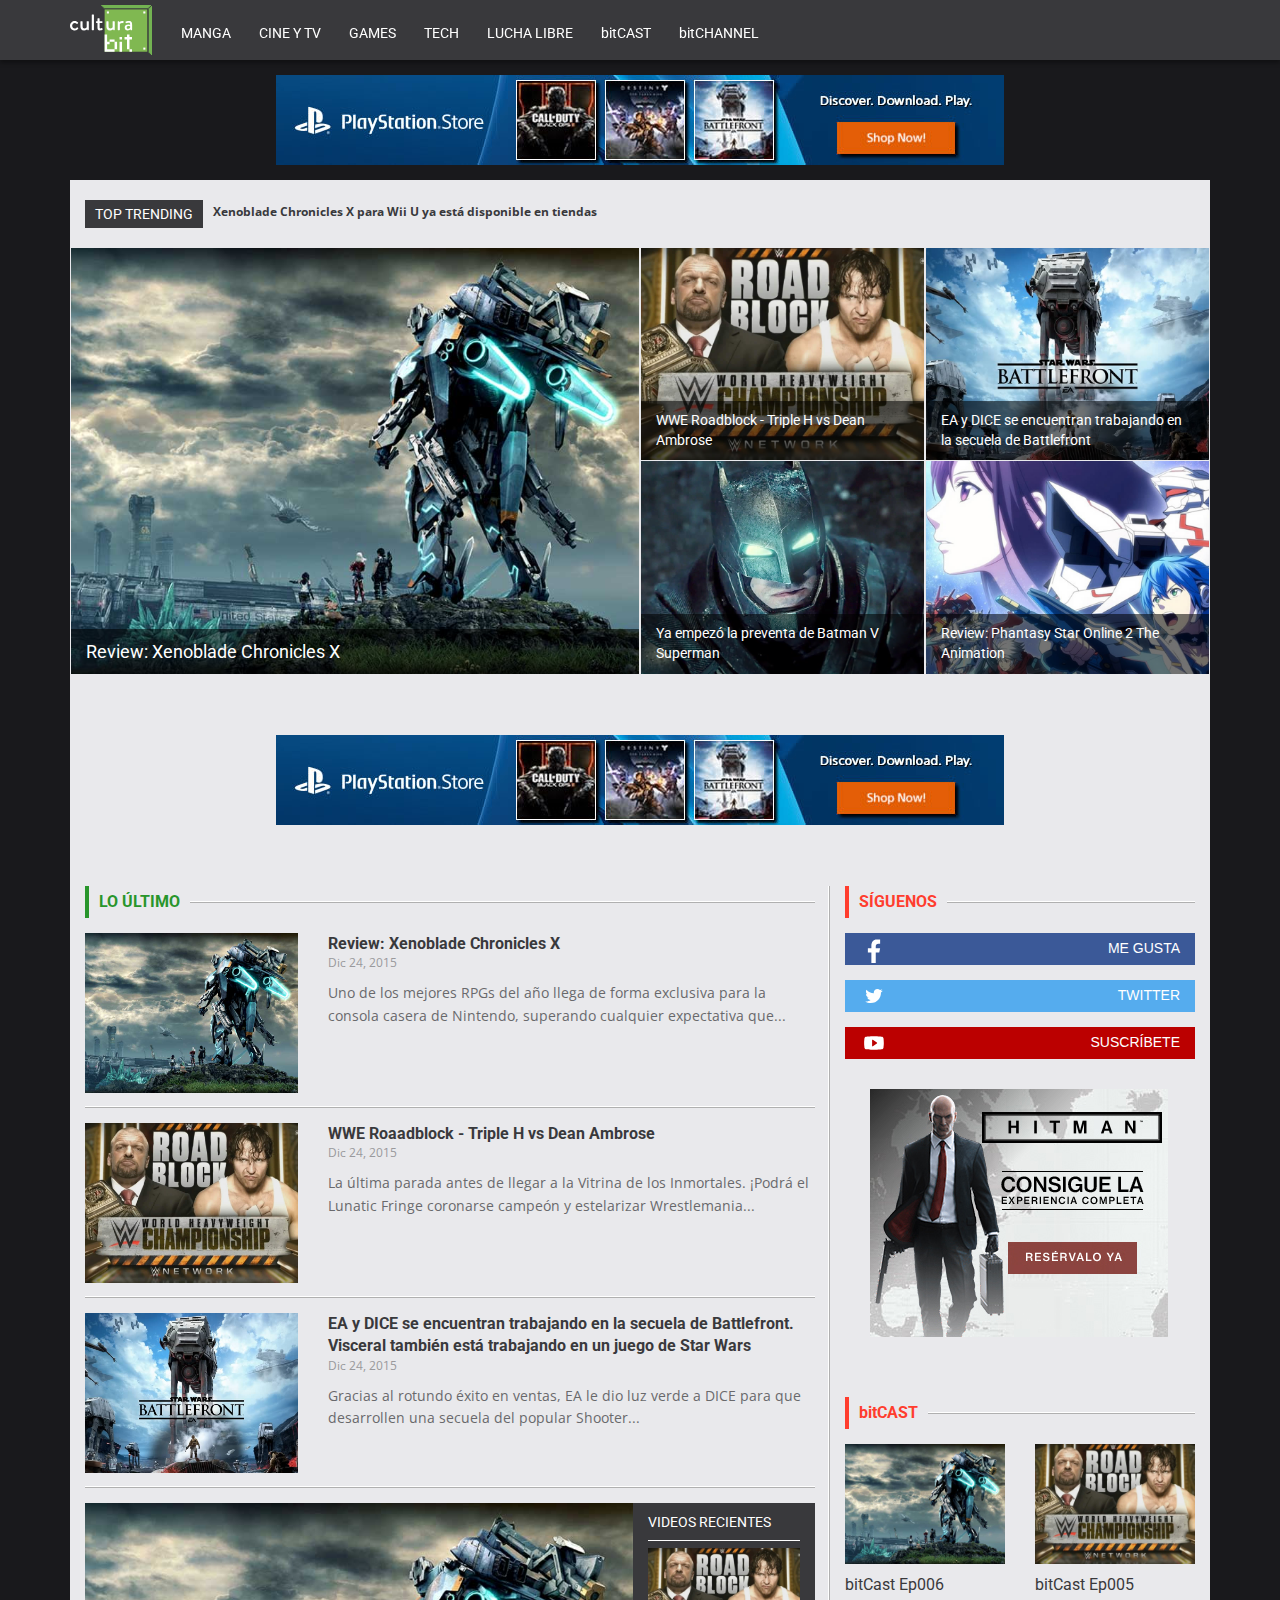
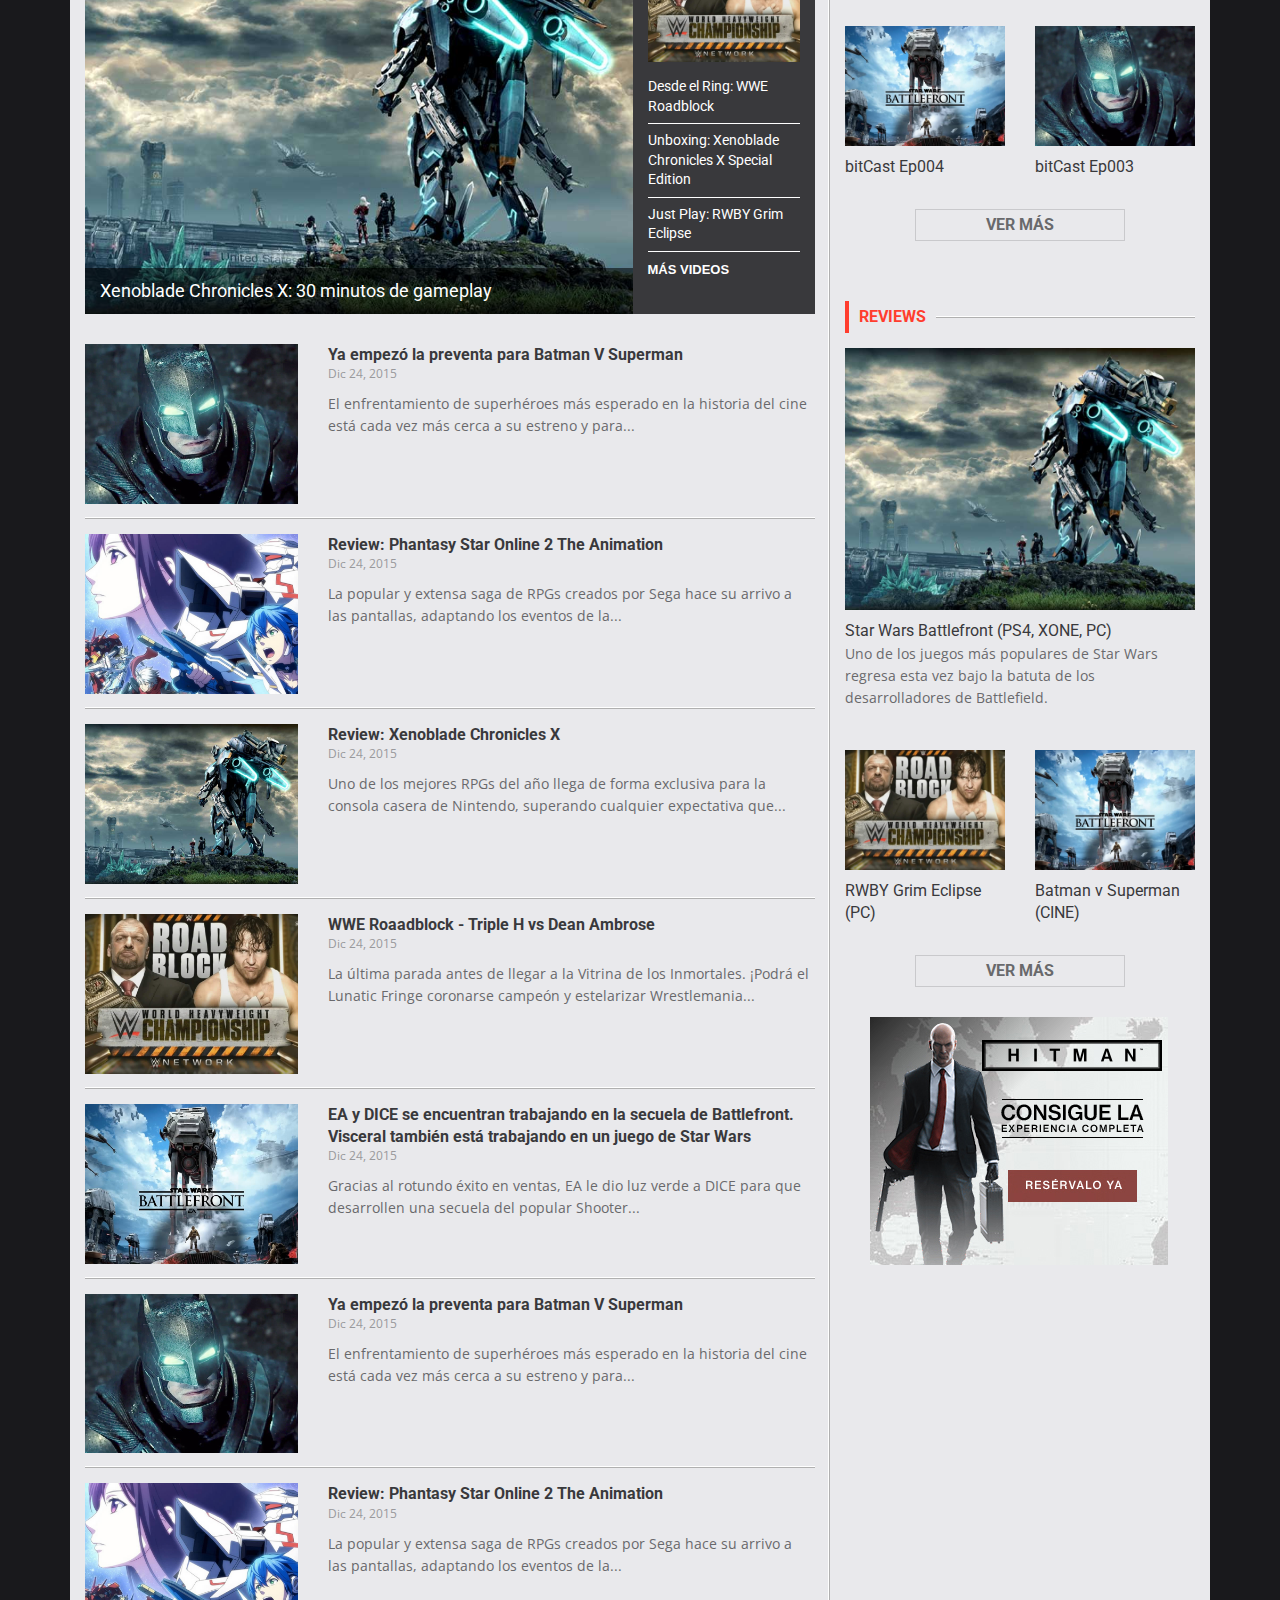
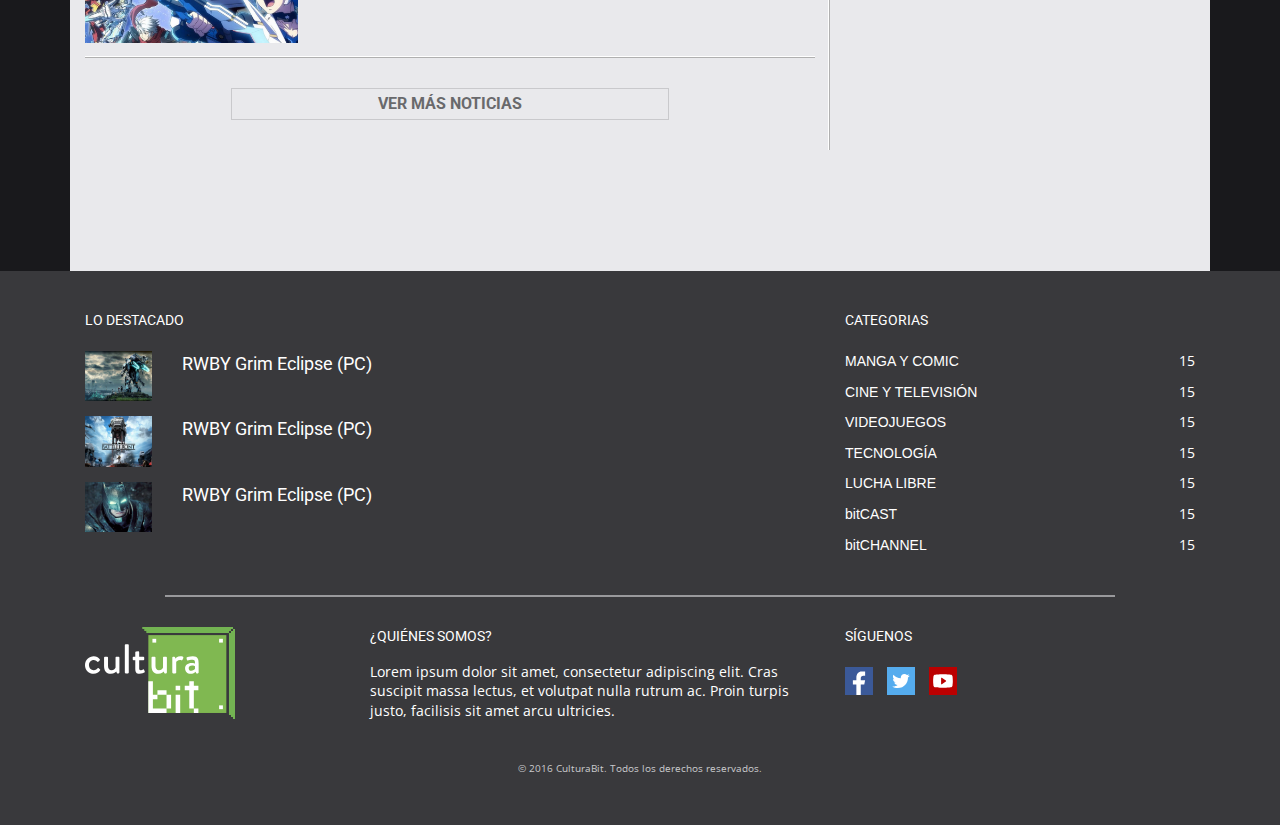
==== commit 13261ea8: "Ajustes de estilos. Cambio de fotos demo" ====
--- a/index.html
+++ b/index.html
@@ -75,22 +75,22 @@
 							<div class="cover-big">
 								<a href="#">
 									<img src="images/cover-01.jpg" alt="">
-									<h2 class="cover-title">EA y DICE se encuentran trabajando en la secuela de Battlefront</h2>
+									<h2 class="cover-title">Review: Xenoblade Chronicles X</h2>
 								</a>
 							</div>
 						</div>
 						<div class="col-sm-3 col-xs-6">
 							<div class="cover-small">
 								<a href="#">
-									<img src="images/cover-01.jpg" alt="">
-									<h2 class="cover-title">EA y DICE se encuentran trabajando en la secuela de Battlefront</h2>
+									<img src="images/cover-02.jpg" alt="">
+									<h2 class="cover-title">WWE Roadblock - Triple H vs Dean Ambrose</h2>
 								</a>
 							</div>
 						</div>
 						<div class="col-sm-3 col-xs-6">
 							<div class="cover-small">
 								<a href="#">
-									<img src="images/cover-01.jpg" alt="">
+									<img src="images/cover-03.jpg" alt="">
 									<h2 class="cover-title">EA y DICE se encuentran trabajando en la secuela de Battlefront</h2>
 								</a>
 							</div>
@@ -98,16 +98,16 @@
 						<div class="col-sm-3 col-xs-6">
 							<div class="cover-small">
 								<a href="#">
-									<img src="images/cover-01.jpg" alt="">
-									<h2 class="cover-title">EA y DICE se encuentran trabajando en la secuela de Battlefront</h2>
+									<img src="images/cover-04.jpg" alt="">
+									<h2 class="cover-title">Ya empezó la preventa de Batman V Superman</h2>
 								</a>
 							</div>
 						</div>
 						<div class="col-sm-3 col-xs-6">
 							<div class="cover-small">
 								<a href="#">
-									<img src="images/cover-01.jpg" alt="">
-									<h2 class="cover-title">EA y DICE se encuentran trabajando en la secuela de Battlefront</h2>
+									<img src="images/cover-05.jpg" alt="">
+									<h2 class="cover-title">Review: Phantasy Star Online 2 The Animation</h2>
 								</a>
 							</div>
 						</div>
@@ -143,24 +143,24 @@
 								<a href="#"><img src="images/cover-01.jpg" alt="" class="news-image"></a>
 							</div>
 							<div class="col-xs-8">
-								<h2 class="news-title"><a href="#">EA y DICE se encuentran trabajando en la secuela de Battlefront. Visceral también está trabajando en un juego de Star Wars</a></h2>
-								<p class="news-date">Dic 24, 2015</p>
-								<p class="news-text">Gracias al rotundo éxito en ventas, EA le dio luz verde a DICE para que desarrollen una secuela del popular Shooter... </p>
-							</div>
-						</div>
-						<div class="row news-item">
-							<div class="col-xs-4">
-								<a href="#"><img src="images/cover-01.jpg" alt="" class="news-image"></a>
-							</div>
-							<div class="col-xs-8">
-								<h2 class="news-title"><a href="#">EA y DICE se encuentran trabajando en la secuela de Battlefront. Visceral también está trabajando en un juego de Star Wars</a></h2>
-								<p class="news-date">Dic 24, 2015</p>
-								<p class="news-text">Gracias al rotundo éxito en ventas, EA le dio luz verde a DICE para que desarrollen una secuela del popular Shooter... </p>
-							</div>
-						</div>
-						<div class="row news-item">
-							<div class="col-xs-4">
-								<a href="#"><img src="images/cover-01.jpg" alt="" class="news-image"></a>
+								<h2 class="news-title"><a href="#">Review: Xenoblade Chronicles X</a></h2>
+								<p class="news-date">Dic 24, 2015</p>
+								<p class="news-text">Uno de los mejores RPGs del año llega de forma exclusiva para la consola casera de Nintendo, superando cualquier expectativa que... </p>
+							</div>
+						</div>
+						<div class="row news-item">
+							<div class="col-xs-4">
+								<a href="#"><img src="images/cover-02.jpg" alt="" class="news-image"></a>
+							</div>
+							<div class="col-xs-8">
+								<h2 class="news-title"><a href="#">WWE Roaadblock - Triple H vs Dean Ambrose</a></h2>
+								<p class="news-date">Dic 24, 2015</p>
+								<p class="news-text">La última parada antes de llegar a la Vitrina de los Inmortales. ¡Podrá el Lunatic Fringe coronarse campeón y estelarizar Wrestlemania... </p>
+							</div>
+						</div>
+						<div class="row news-item">
+							<div class="col-xs-4">
+								<a href="#"><img src="images/cover-03.jpg" alt="" class="news-image"></a>
 							</div>
 							<div class="col-xs-8">
 								<h2 class="news-title"><a href="#">EA y DICE se encuentran trabajando en la secuela de Battlefront. Visceral también está trabajando en un juego de Star Wars</a></h2>
@@ -172,23 +172,63 @@
 							<div class="col-sm-9 col-xs-12">
 								<div class="video-highlight">
 									<a href="#"><img src="images/cover-01.jpg" alt=""></a>
-									<h2 class="highlight-title">EA y DICE se encuentran trabajando en la secuela de Battlefront</h2>
+									<h2 class="highlight-title">Xenoblade Chronicles X: 30 minutos de gameplay</h2>
 								</div>
 							</div>
 							<div class="col-sm-3 col-xs-12 videos-recent">
 								<h3>VIDEOS RECIENTES</h3>
-								<img src="images/cover-01.jpg" alt="" class="video-thumb">
+								<img src="images/cover-02.jpg" alt="" class="video-thumb">
+								<h3 class="video-title"><a href="#">Desde el Ring: WWE Roadblock</a></h3>
 								<h3 class="video-title"><a href="#">Unboxing: Xenoblade Chronicles X Special Edition</a></h3>
 								<h3 class="video-title"><a href="#">Just Play: RWBY Grim Eclipse</a></h3>
-								<h3 class="video-title"><a href="#">Ring Side: ¿Roman Reigns, Face o Heel?</a></h3>
 								<a href="#" class="videos-button">MÁS VIDEOS</a>
 							</div>
 						</div>
 						<div class="row news-item">
 							<div class="col-xs-4">
+								<a href="#"><img src="images/cover-04.jpg" alt="" class="news-image"></a>
+							</div>
+							<div class="col-xs-8">
+								<h2 class="news-title"><a href="#">Ya empezó la preventa para Batman V Superman</a></h2>
+								<p class="news-date">Dic 24, 2015</p>
+								<p class="news-text">El enfrentamiento de superhéroes más esperado en la historia del cine está cada vez más cerca a su estreno y para... </p>
+							</div>
+						</div>
+						<div class="row news-item">
+							<div class="col-xs-4">
+								<a href="#"><img src="images/cover-05.jpg" alt="" class="news-image"></a>
+							</div>
+							<div class="col-xs-8">
+								<h2 class="news-title"><a href="#">Review: Phantasy Star Online 2 The Animation</a></h2>
+								<p class="news-date">Dic 24, 2015</p>
+								<p class="news-text">La popular y extensa saga de RPGs creados por Sega hace su arrivo a las pantallas, adaptando los eventos de la... </p>
+							</div>
+						</div>
+						<div class="row news-item">
+							<div class="col-xs-4">
 								<a href="#"><img src="images/cover-01.jpg" alt="" class="news-image"></a>
 							</div>
 							<div class="col-xs-8">
+								<h2 class="news-title"><a href="#">Review: Xenoblade Chronicles X</a></h2>
+								<p class="news-date">Dic 24, 2015</p>
+								<p class="news-text">Uno de los mejores RPGs del año llega de forma exclusiva para la consola casera de Nintendo, superando cualquier expectativa que... </p>
+							</div>
+						</div>
+						<div class="row news-item">
+							<div class="col-xs-4">
+								<a href="#"><img src="images/cover-02.jpg" alt="" class="news-image"></a>
+							</div>
+							<div class="col-xs-8">
+								<h2 class="news-title"><a href="#">WWE Roaadblock - Triple H vs Dean Ambrose</a></h2>
+								<p class="news-date">Dic 24, 2015</p>
+								<p class="news-text">La última parada antes de llegar a la Vitrina de los Inmortales. ¡Podrá el Lunatic Fringe coronarse campeón y estelarizar Wrestlemania... </p>
+							</div>
+						</div>
+						<div class="row news-item">
+							<div class="col-xs-4">
+								<a href="#"><img src="images/cover-03.jpg" alt="" class="news-image"></a>
+							</div>
+							<div class="col-xs-8">
 								<h2 class="news-title"><a href="#">EA y DICE se encuentran trabajando en la secuela de Battlefront. Visceral también está trabajando en un juego de Star Wars</a></h2>
 								<p class="news-date">Dic 24, 2015</p>
 								<p class="news-text">Gracias al rotundo éxito en ventas, EA le dio luz verde a DICE para que desarrollen una secuela del popular Shooter... </p>
@@ -196,62 +236,22 @@
 						</div>
 						<div class="row news-item">
 							<div class="col-xs-4">
-								<a href="#"><img src="images/cover-01.jpg" alt="" class="news-image"></a>
-							</div>
-							<div class="col-xs-8">
-								<h2 class="news-title"><a href="#">EA y DICE se encuentran trabajando en la secuela de Battlefront. Visceral también está trabajando en un juego de Star Wars</a></h2>
-								<p class="news-date">Dic 24, 2015</p>
-								<p class="news-text">Gracias al rotundo éxito en ventas, EA le dio luz verde a DICE para que desarrollen una secuela del popular Shooter... </p>
-							</div>
-						</div>
-						<div class="row news-item">
-							<div class="col-xs-4">
-								<a href="#"><img src="images/cover-01.jpg" alt="" class="news-image"></a>
-							</div>
-							<div class="col-xs-8">
-								<h2 class="news-title"><a href="#">EA y DICE se encuentran trabajando en la secuela de Battlefront. Visceral también está trabajando en un juego de Star Wars</a></h2>
-								<p class="news-date">Dic 24, 2015</p>
-								<p class="news-text">Gracias al rotundo éxito en ventas, EA le dio luz verde a DICE para que desarrollen una secuela del popular Shooter... </p>
-							</div>
-						</div>
-						<div class="row news-item">
-							<div class="col-xs-4">
-								<a href="#"><img src="images/cover-01.jpg" alt="" class="news-image"></a>
-							</div>
-							<div class="col-xs-8">
-								<h2 class="news-title"><a href="#">EA y DICE se encuentran trabajando en la secuela de Battlefront. Visceral también está trabajando en un juego de Star Wars</a></h2>
-								<p class="news-date">Dic 24, 2015</p>
-								<p class="news-text">Gracias al rotundo éxito en ventas, EA le dio luz verde a DICE para que desarrollen una secuela del popular Shooter... </p>
-							</div>
-						</div>
-						<div class="row news-item">
-							<div class="col-xs-4">
-								<a href="#"><img src="images/cover-01.jpg" alt="" class="news-image"></a>
-							</div>
-							<div class="col-xs-8">
-								<h2 class="news-title"><a href="#">EA y DICE se encuentran trabajando en la secuela de Battlefront. Visceral también está trabajando en un juego de Star Wars</a></h2>
-								<p class="news-date">Dic 24, 2015</p>
-								<p class="news-text">Gracias al rotundo éxito en ventas, EA le dio luz verde a DICE para que desarrollen una secuela del popular Shooter... </p>
-							</div>
-						</div>
-						<div class="row news-item">
-							<div class="col-xs-4">
-								<a href="#"><img src="images/cover-01.jpg" alt="" class="news-image"></a>
-							</div>
-							<div class="col-xs-8">
-								<h2 class="news-title"><a href="#">EA y DICE se encuentran trabajando en la secuela de Battlefront. Visceral también está trabajando en un juego de Star Wars</a></h2>
-								<p class="news-date">Dic 24, 2015</p>
-								<p class="news-text">Gracias al rotundo éxito en ventas, EA le dio luz verde a DICE para que desarrollen una secuela del popular Shooter... </p>
-							</div>
-						</div>
-						<div class="row news-item">
-							<div class="col-xs-4">
-								<a href="#"><img src="images/cover-01.jpg" alt="" class="news-image"></a>
-							</div>
-							<div class="col-xs-8">
-								<h2 class="news-title"><a href="#">EA y DICE se encuentran trabajando en la secuela de Battlefront. Visceral también está trabajando en un juego de Star Wars</a></h2>
-								<p class="news-date">Dic 24, 2015</p>
-								<p class="news-text">Gracias al rotundo éxito en ventas, EA le dio luz verde a DICE para que desarrollen una secuela del popular Shooter... </p>
+								<a href="#"><img src="images/cover-04.jpg" alt="" class="news-image"></a>
+							</div>
+							<div class="col-xs-8">
+								<h2 class="news-title"><a href="#">Ya empezó la preventa para Batman V Superman</a></h2>
+								<p class="news-date">Dic 24, 2015</p>
+								<p class="news-text">El enfrentamiento de superhéroes más esperado en la historia del cine está cada vez más cerca a su estreno y para... </p>
+							</div>
+						</div>
+						<div class="row news-item">
+							<div class="col-xs-4">
+								<a href="#"><img src="images/cover-05.jpg" alt="" class="news-image"></a>
+							</div>
+							<div class="col-xs-8">
+								<h2 class="news-title"><a href="#">Review: Phantasy Star Online 2 The Animation</a></h2>
+								<p class="news-date">Dic 24, 2015</p>
+								<p class="news-text">La popular y extensa saga de RPGs creados por Sega hace su arrivo a las pantallas, adaptando los eventos de la... </p>
 							</div>
 						</div>
 						<div class="row">
@@ -267,7 +267,7 @@
 					<!-- Widget Social -->
 					<div class="aside-social">
 						<div class="block-title">
-							<h2 class="tab-title">SÍGUENOS</h2>
+							<h2 class="tab-title color-comp">SÍGUENOS</h2>
 						</div>
 						<div class="social-widget social-fa"><a href="https://www.facebook.com/SomosCulturaBit/" ><img src="icons/icon-social-facebook-square.svg" alt="Facebook">Me Gusta</a></div>
 						<div class="social-widget social-tw"><a href="#" ><img src="icons/icon-social-twitter-square.svg" alt="Twitter">Twitter</a></div>
@@ -286,7 +286,7 @@
 					<!-- Widget bitCast -->
 					<div class="aside-widget">
 						<div class="block-title">
-							<h2 class="tab-title">bitCAST</h2>
+							<h2 class="tab-title color-comp">bitCAST</h2>
 						</div>
 							<div class="row">
 							<div class="col-xs-6 widget-thumb">
@@ -294,21 +294,21 @@
 								<h3 class="widget-title"><a href="#">bitCast Ep006</a></h3>
 							</div>
 							<div class="col-xs-6 widget-thumb">
-								<a href="#"><img src="images/cover-01.jpg" alt=""></a>
+								<a href="#"><img src="images/cover-02.jpg" alt=""></a>
 								<h3 class="widget-title"><a href="#">bitCast Ep005</a></h3>
 							</div>
 							<div class="col-xs-6 widget-thumb">
-								<a href="#"><img src="images/cover-01.jpg" alt=""></a>
+								<a href="#"><img src="images/cover-03.jpg" alt=""></a>
 								<h3 class="widget-title"><a href="#">bitCast Ep004</a></h3>
 							</div>
 							<div class="col-xs-6 widget-thumb">
-								<a href="#"><img src="images/cover-01.jpg" alt=""></a>
+								<a href="#"><img src="images/cover-04.jpg" alt=""></a>
 								<h3 class="widget-title"><a href="#">bitCast Ep003</a></h3>
 							</div>
 						</div>
 						<div class="row">
 							<div class="col-xs-12">
-								<div class="button-first">Ver Más</div>
+								<div class="button-second">Ver Más</div>
 							</div>
 						</div>
 					</div>
@@ -316,7 +316,7 @@
 					<!-- Widget Reviews -->
 					<div class="aside-widget">
 						<div class="block-title">
-							<h2 class="tab-title">REVIEWS</h2>
+							<h2 class="tab-title color-comp">REVIEWS</h2>
 						</div>
 						<div class="row">
 							<div class="col-xs-12 widget-thumb">
@@ -325,17 +325,17 @@
 								<p class="widget-text">Uno de los juegos más populares de Star Wars regresa esta vez bajo la batuta de los desarrolladores de Battlefield.</p>
 							</div>
 							<div class="col-xs-6 widget-thumb">
-								<a href="#"><img src="images/cover-01.jpg" alt=""></a>
+								<a href="#"><img src="images/cover-02.jpg" alt=""></a>
 								<h3 class="widget-title"><a href="#">RWBY Grim Eclipse (PC)</a></h3>
 							</div>
 							<div class="col-xs-6 widget-thumb">
-								<a href="#"><img src="images/cover-01.jpg" alt=""></a>
+								<a href="#"><img src="images/cover-03.jpg" alt=""></a>
 								<h3 class="widget-title"><a href="#">Batman v Superman (CINE)</a></h3>
 							</div>
 						</div>
 						<div class="row">
 							<div class="col-xs-12">
-								<div class="button-first">Ver Más</div>
+								<div class="button-second">Ver Más</div>
 							</div>
 						</div>
 					</div>
@@ -380,13 +380,13 @@
 					</li>
 					<li class="highlight-item">
 						<a href="#">
-							<img src="images/cover-01.jpg" alt="">
+							<img src="images/cover-03.jpg" alt="">
 						</a>
 						<h2><a href="#">RWBY Grim Eclipse (PC)</a></h2>
 					</li>
 					<li class="highlight-item">
 						<a href="#">
-							<img src="images/cover-01.jpg" alt="">
+							<img src="images/cover-04.jpg" alt="">
 						</a>
 						<h2><a href="#">RWBY Grim Eclipse (PC)</a></h2>
 					</li>
--- a/css/styles.css
+++ b/css/styles.css
@@ -8,7 +8,7 @@
 p, span { font-family: 'Open Sans'; }
 a { font-family: inherit; }
 .color-first { color: #28952b; }
-.color-comp { color: #ff3d2e; }
+.color-comp { border-color: #ff3d2e !important; color: #ff3d2e !important; }
 
 /* Wrapper */
 .main-wrapper { background: #e9e9ec; float: right; clear: right; padding: 20px 0 120px; }
@@ -20,12 +20,13 @@
 
 /* Widgets Title */
 .block-title { background: url('../images/div-horizontal.png') repeat-x left center; width: 100%; margin-bottom: 15px;  }
-.tab-title { background: #e9e9ec; display: inline-block; padding: 0 10px; border-left: 4px solid #28952B; font-size: 1.6rem !important; line-height: 2; color: #28952b; }
+.tab-title { background: #e9e9ec; display: inline-block; padding: 0 10px; border-left: 4px solid #28952B; font-size: 1.6rem !important; font-weight: 700; line-height: 2; color: #28952b; }
 
 
 /* Buttons */
-.button-first { display: block; background: none; width: 60%; height: 32px; margin: 0 auto; border: 1px solid #c9c9cc; font-family: 'Roboto', sans-serif; font-size: 1.6rem; font-weight: 700; text-align: center; text-transform: uppercase; line-height: 1.88; color: #69696c; cursor: pointer; }
+.button-first, .button-second { display: block; background: none; width: 60%; height: 32px; margin: 0 auto; border: 1px solid #c9c9cc; font-family: 'Roboto', sans-serif; font-size: 1.6rem; font-weight: 700; text-align: center; text-transform: uppercase; line-height: 1.88; color: #69696c; cursor: pointer; }
 .button-first:hover { background: #28952b; border-color: #28952b; color: #ffffff; box-shadow: 0 3px #146614; }
+.button-second:hover { background: #ff3d2e; border-color: #ff3d2e; color: #ffffff; box-shadow: 0 3px #c40f00; }
 
 
 /* Index and Page Cover */
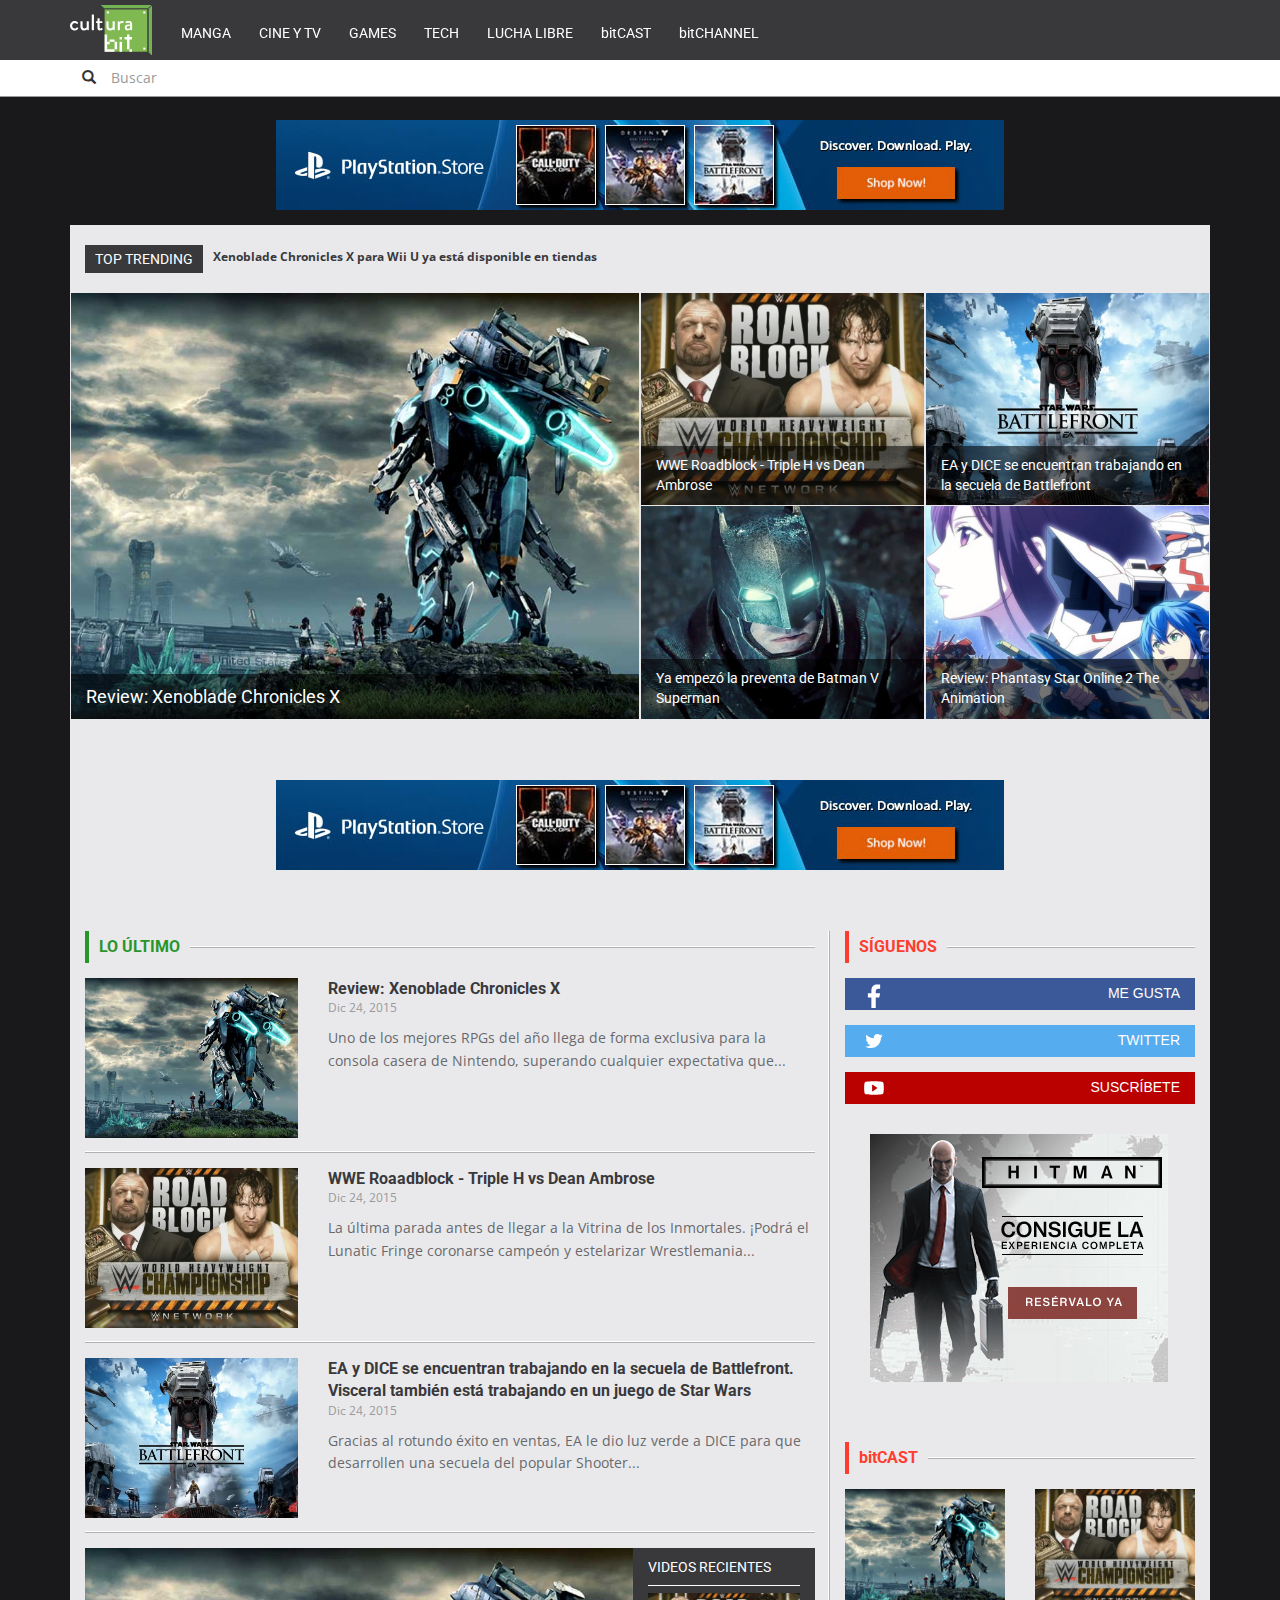
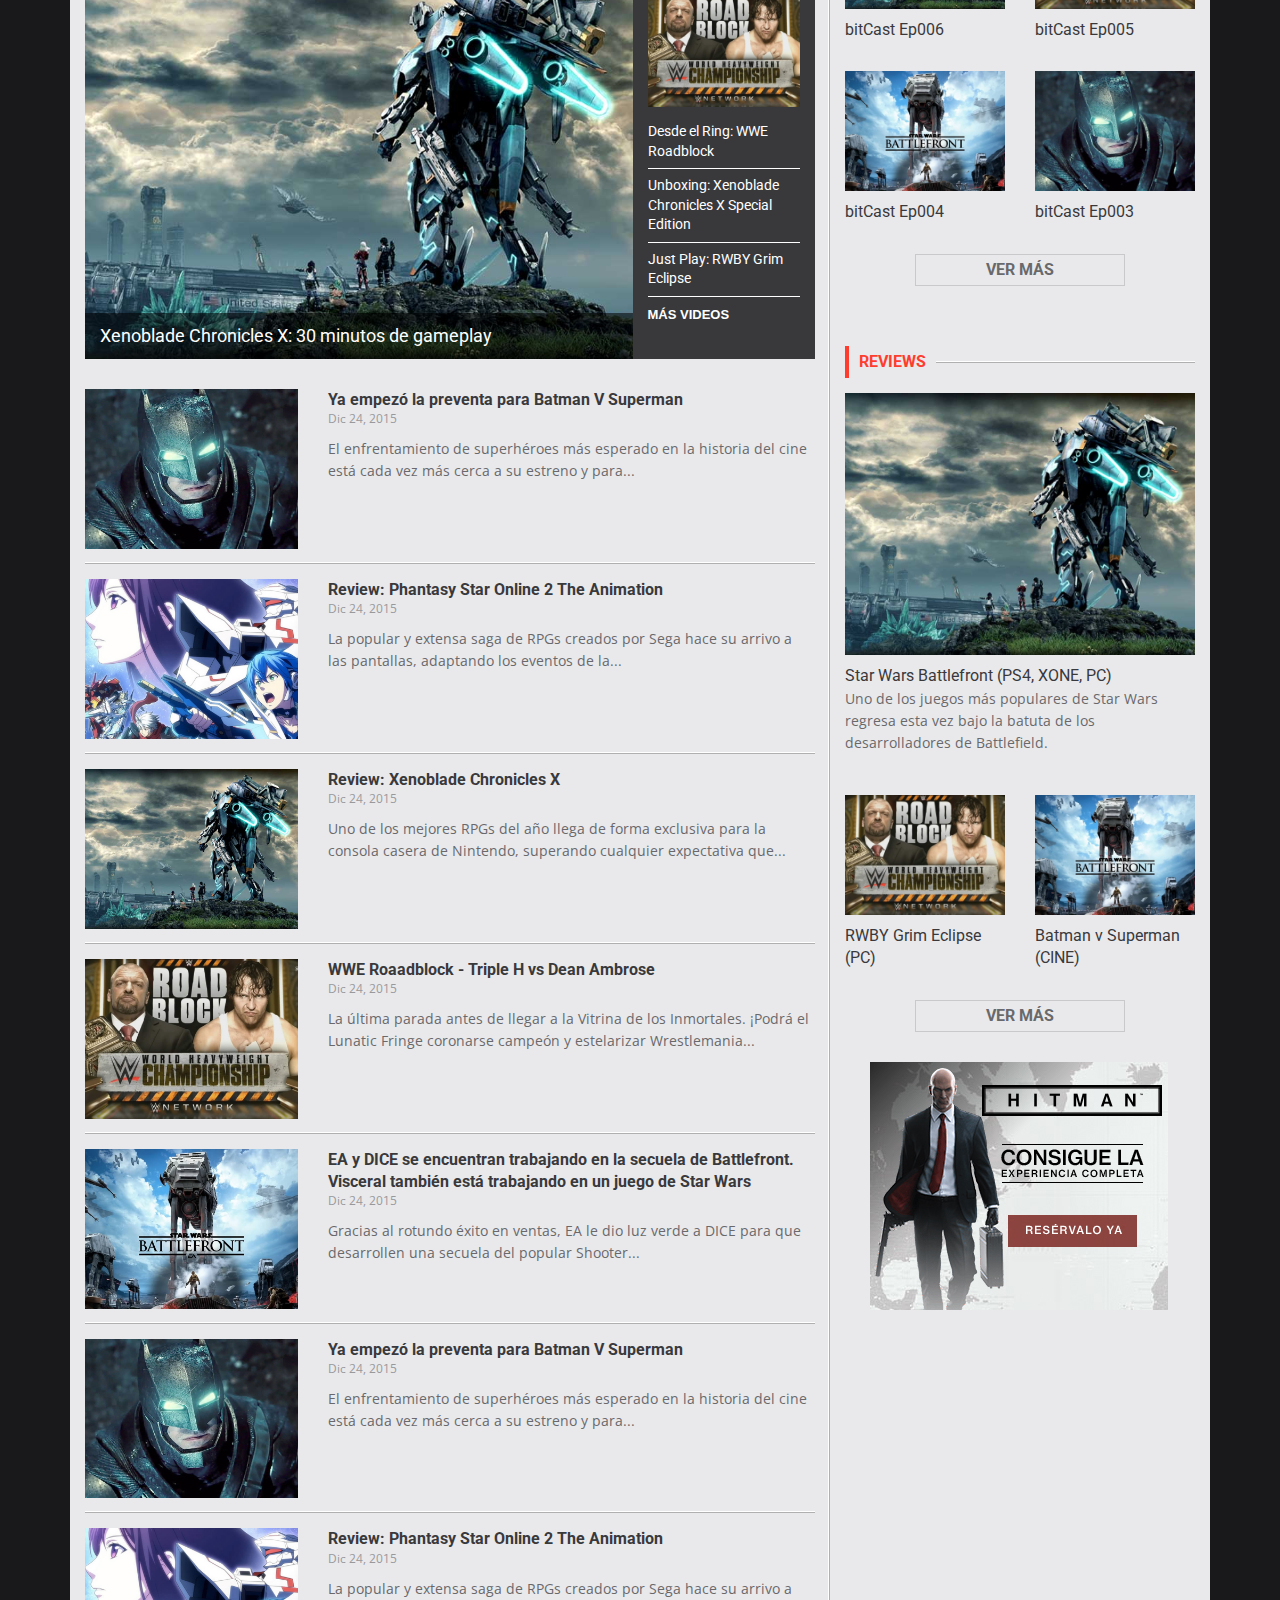
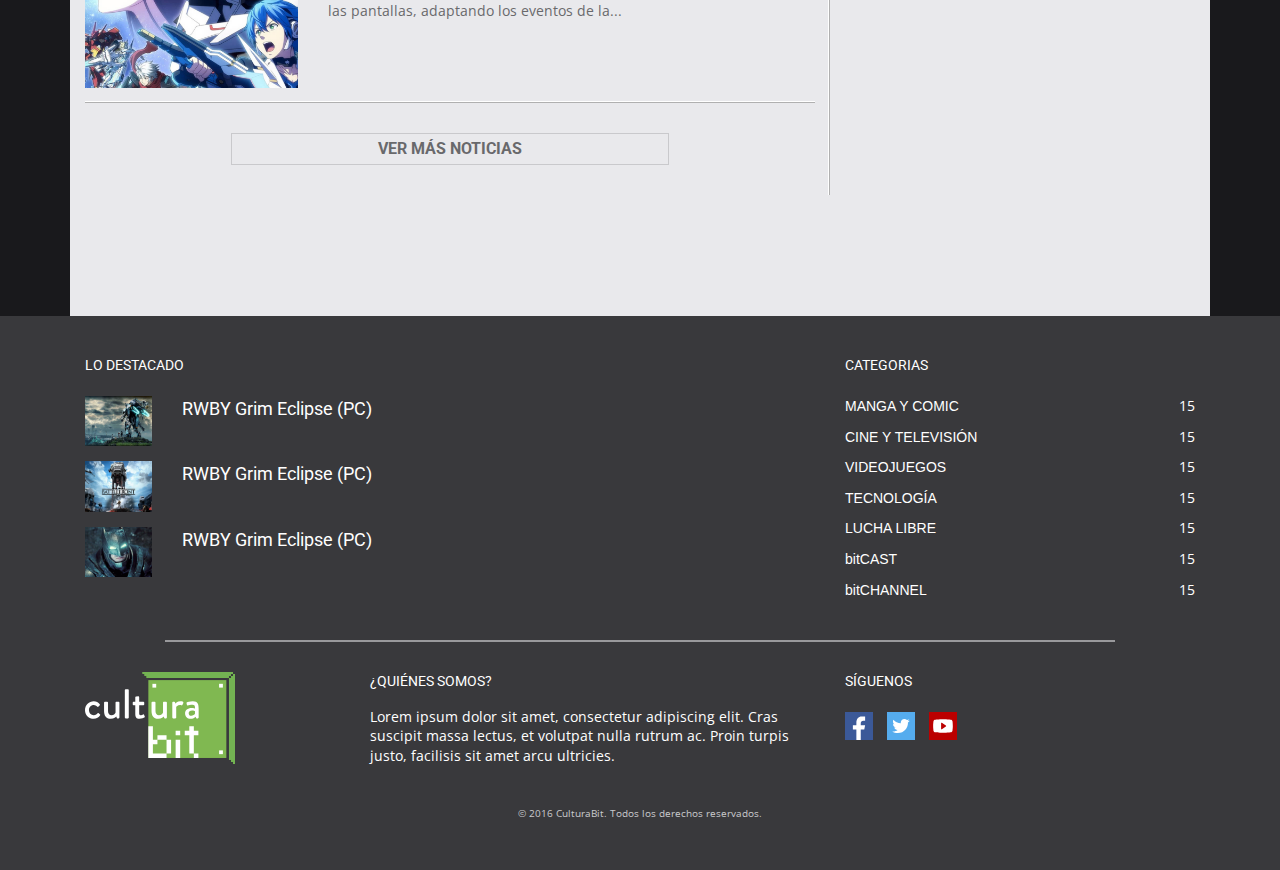
==== commit e28f0d5e: "Ajustes en header. Se agregó la barra de búsquedas y la pantalla de Resultados de Búsqueda" ====
--- a/index.html
+++ b/index.html
@@ -37,7 +37,14 @@
 
 			<!-- Collect the nav links, forms, and other content for toggling -->
 			<div class="collapse navbar-collapse" id="bs-example-navbar-collapse-1">
-				<ul class="nav navbar-nav">
+				<form class="navbar-form navbar-right" role="search">
+					<div class="form-group">
+						<button type="submit" class="btn btn-default"><span class="glyphicon glyphicon-search" aria-hidden="true"></span></button>
+						<input type="text" class="form-control" placeholder="Buscar">
+					</div>
+				</form><!-- /.Search Form -->
+
+				<ul class="nav navbar-nav navbar-left">
 					<li><a href="#">MANGA</a></li>
 					<li><a href="#">CINE Y TV</a></li>
 					<li><a href="#">GAMES</a></li>
@@ -45,9 +52,11 @@
 					<li><a href="#">LUCHA LIBRE</a></li>
 					<li><a href="#">bitCAST</a></li>
 					<li><a href="#">bitCHANNEL</a></li>
-				</ul>
+				</ul><!-- /.Menu -->
+
 				<p class="menu-credits">© 2016 CulturaBit. Todos los derechos reservados.</p>
 			</div><!-- /.navbar-collapse -->
+
 		</div><!-- /.container -->
 	</nav>
 
@@ -288,7 +297,7 @@
 						<div class="block-title">
 							<h2 class="tab-title color-comp">bitCAST</h2>
 						</div>
-							<div class="row">
+						<div class="row">
 							<div class="col-xs-6 widget-thumb">
 								<a href="#"><img src="images/cover-01.jpg" alt=""></a>
 								<h3 class="widget-title"><a href="#">bitCast Ep006</a></h3>
--- a/css/styles.css
+++ b/css/styles.css
@@ -34,7 +34,10 @@
 .body-index { background-image: url('../bg/bg-swtfa.jpg'); }
 .body-category { background-image: url('../bg/bg-manga.jpg'); }
 .body-post { background-color: #19191c; }
-.container-fixed { padding-top: 60px; }
+.container-fixed { padding-top: 105px; }
+@media screen and (max-width: 767px) {
+	.container-fixed { padding-top: 60px; }
+}
 .category-cover { background: rgba(0, 0, 0, 0.6); height: 200px; }
 .category-cover .category-title { font-size: 2.8rem; font-weight: 400; text-align: center; line-height: 148px; color: #ffffff; }
 @media screen and (max-width: 767px) {
@@ -70,19 +73,40 @@
 	.navbar > .container .navbar-brand, .navbar > .container-fluid .navbar-brand { margin-left: 0; }
 }
 .navbar-brand img { height: 100%; }
-.navbar-default .navbar-collapse { float: left; padding: 0; font-family: 'Roboto', sans-serif; font-size: 1.4rem; line-height: 1.43; }
+
+.navbar-form { background: #ffffff; position: absolute; left: 0; width: 100%; padding: 0; margin: 60px 0 0; border-bottom: 1px solid #99999c !important; }
+.navbar-form .form-group { display: block; width: 1140px; margin: 0 auto; }
+@media screen and (max-width: 1199px) {
+	.navbar-form .form-group { width: 940px; }
+}
+@media screen and (max-width: 991px) {
+	.navbar-form .form-group { width: 720px; }
+}
+@media screen and (max-width: 767px) {
+	.navbar-form {  margin: 0; }
+	.navbar-form .form-group { width: 100%; }
+}
+.navbar-form button, .navbar-form .form-control { background: none; border: none; box-shadow: none; }
+.navbar-form button { padding-right: 0; }
+.navbar-form .form-control { width: 95%; height: 36px; margin: 0; font-family: 'Open Sans', sans-serif; font-size: 1.4rem; line-height: 36px; }
+@media screen and (max-width: 767px) {
+	.navbar-form .form-control { display: inline-block; width: 90%; height: 60px; line-height: 60px; font-size: 1.8rem; }
+}
+.menu-credits { margin-top: 20px; font-size: 1.2rem; text-align: center; color: #99999c; }
+@media screen and (min-width: 768px) {
+	.menu-credits { display: none; }
+}
+
+.navbar-default .navbar-collapse { padding: 0; font-family: 'Roboto', sans-serif; font-size: 1.4rem; line-height: 1.43; }
 @media screen and (max-width: 767px) {
 	.navbar-default .navbar-collapse { background: #e9e9ec; width: 100%; height: 640px; padding: 0 15px; box-sizing: content-box; }
+	.navbar-default .navbar-nav { margin-top: 62px; }
 }
 .navbar-default .navbar-nav > li > a { height: 60px; padding: 5px 14px 10px; line-height: 56px; color: #ffffff; }
 .navbar-default .navbar-nav > .active > a, .navbar-default .navbar-nav > li > a:focus, .navbar-default .navbar-nav > li > a:hover { background: none; border-bottom: 4px solid #ff3d2e; color: #ff3d2e; }
 @media screen and (max-width: 767px) {	
 	.navbar-default .navbar-nav > .active > a, .navbar-default .navbar-nav > li > a:focus, .navbar-default .navbar-nav > li > a:hover { background: url('../images/div-horizontal.png') repeat-x left bottom; border: none; font-weight: 700; }
 	.navbar-default .navbar-nav > li > a { background: url('../images/div-horizontal.png') repeat-x left bottom; padding: 15px; line-height: 30px; color: #ff3d2e; }
-}
-.menu-credits { margin-top: 20px; font-size: 1.2rem; text-align: center; color: #99999c; }
-@media screen and (min-width: 768px) {
-	.menu-credits { display: none; }
 }
 
 
@@ -218,9 +242,10 @@
 @media screen and (max-width: 990px) {
 	.aside-latest { display: none; }
 }
-.aside-latest .latest-title { background: #28952B; padding: 5px 10px; color: #ffffff; }
-.aside-latest .latest-title::after { content:''; position: absolute; width: 0; height: 0; margin-top: 5px; border-left: 12px solid transparent; border-right: 12px solid transparent; border-top: 12px solid #28952B; }
-.aside-latest .widget-title a, .aside-latest .widget-title a:hover, .aside-latest .widget-title a:focus { font-size: 1.4rem; color: #ffffff; }
+.aside-latest .latest-title { background: #ff3d2e; padding: 5px 10px; color: #ffffff; }
+.aside-latest .latest-title::after { content:''; position: absolute; width: 0; height: 0; margin-top: 5px; border-left: 12px solid transparent; border-right: 12px solid transparent; border-top: 12px solid #ff3d2e; }
+.aside-latest .widget-title a  { font-size: 1.4rem; color: #ffffff; }
+.aside-latest .widget-title a:hover, .aside-latest .widget-title a:focus { color: #ff3d2e; }
 
 
 /* Widgets Styles */
@@ -229,7 +254,7 @@
 .widget-thumb img { width: 100%; margin-bottom: 10px; }
 .widget-title { font-size: 1.6rem; text-align: left; }
 .widget-title a { color: #39393c; }
-.widget-title a:hover { color: #28952b; }
+.widget-title a:hover { color: #ff3d2e; }
 .widget-text { font-size: 14px; text-align: left; line-height: 1.6; color: #69696c; }
 /* Widget Latest Post one-column */
 @media screen and (min-width: 768px) {
@@ -238,7 +263,7 @@
 .widget-latest { background: #19191c; padding: 30px 20px; margin: 30px -20px; }
 .widget-latest .tab-title { background: #19191c; border-color: #e9e9ec; color: #e9e9ec; }
 .widget-latest .widget-thumb a { color: #ffffff; }
-.widget-latest .widget-thumb a:hover { text-decoration: underline;; }
+.widget-latest .widget-thumb a:hover { text-decoration: underline; }
 
 
 /* Aside Social Widget */
@@ -251,6 +276,20 @@
 .aside-social .social-fa img, .aside-social .social-tw  img, .aside-social .social-yt img { float: left; margin: 2px 0;}
 .aside-social .social-fa a, .aside-social .social-tw  a, .aside-social .social-yt a { color: #ffffff !important; }
 
+
+/* 404 error Styles */
+.fail-404 { margin: 30px 0; text-align: center; }
+.fail-404 img { display: block; width: 20%; margin: 0 auto 30px; }
+@media screen and (max-width: 767px) {
+	.fail-404 img  { width: 50%; }
+}
+.fail-404 h2 { font-family: 'Gloria Hallelujah'; font-size: 6rem; margin-bottom: 20px; }
+.fail-404 p { font-size: 1.8rem; }
+.fail-404 a { display: block; margin-bottom: 30px; text-decoration: underline; }
+.related-news .related-item { width: 100%; margin-bottom: 30px; }
+.related-news .related-item img { width: 100%; margin-bottom: 10px; }
+.related-item .related-title { font-size: 1.4rem; text-align: left; }
+.related-item .related-title a { color: #39393c; }
 
 /* Footer Styles */
 footer { background: #39393c; padding: 40px 0; color: #ffffff !important; }
